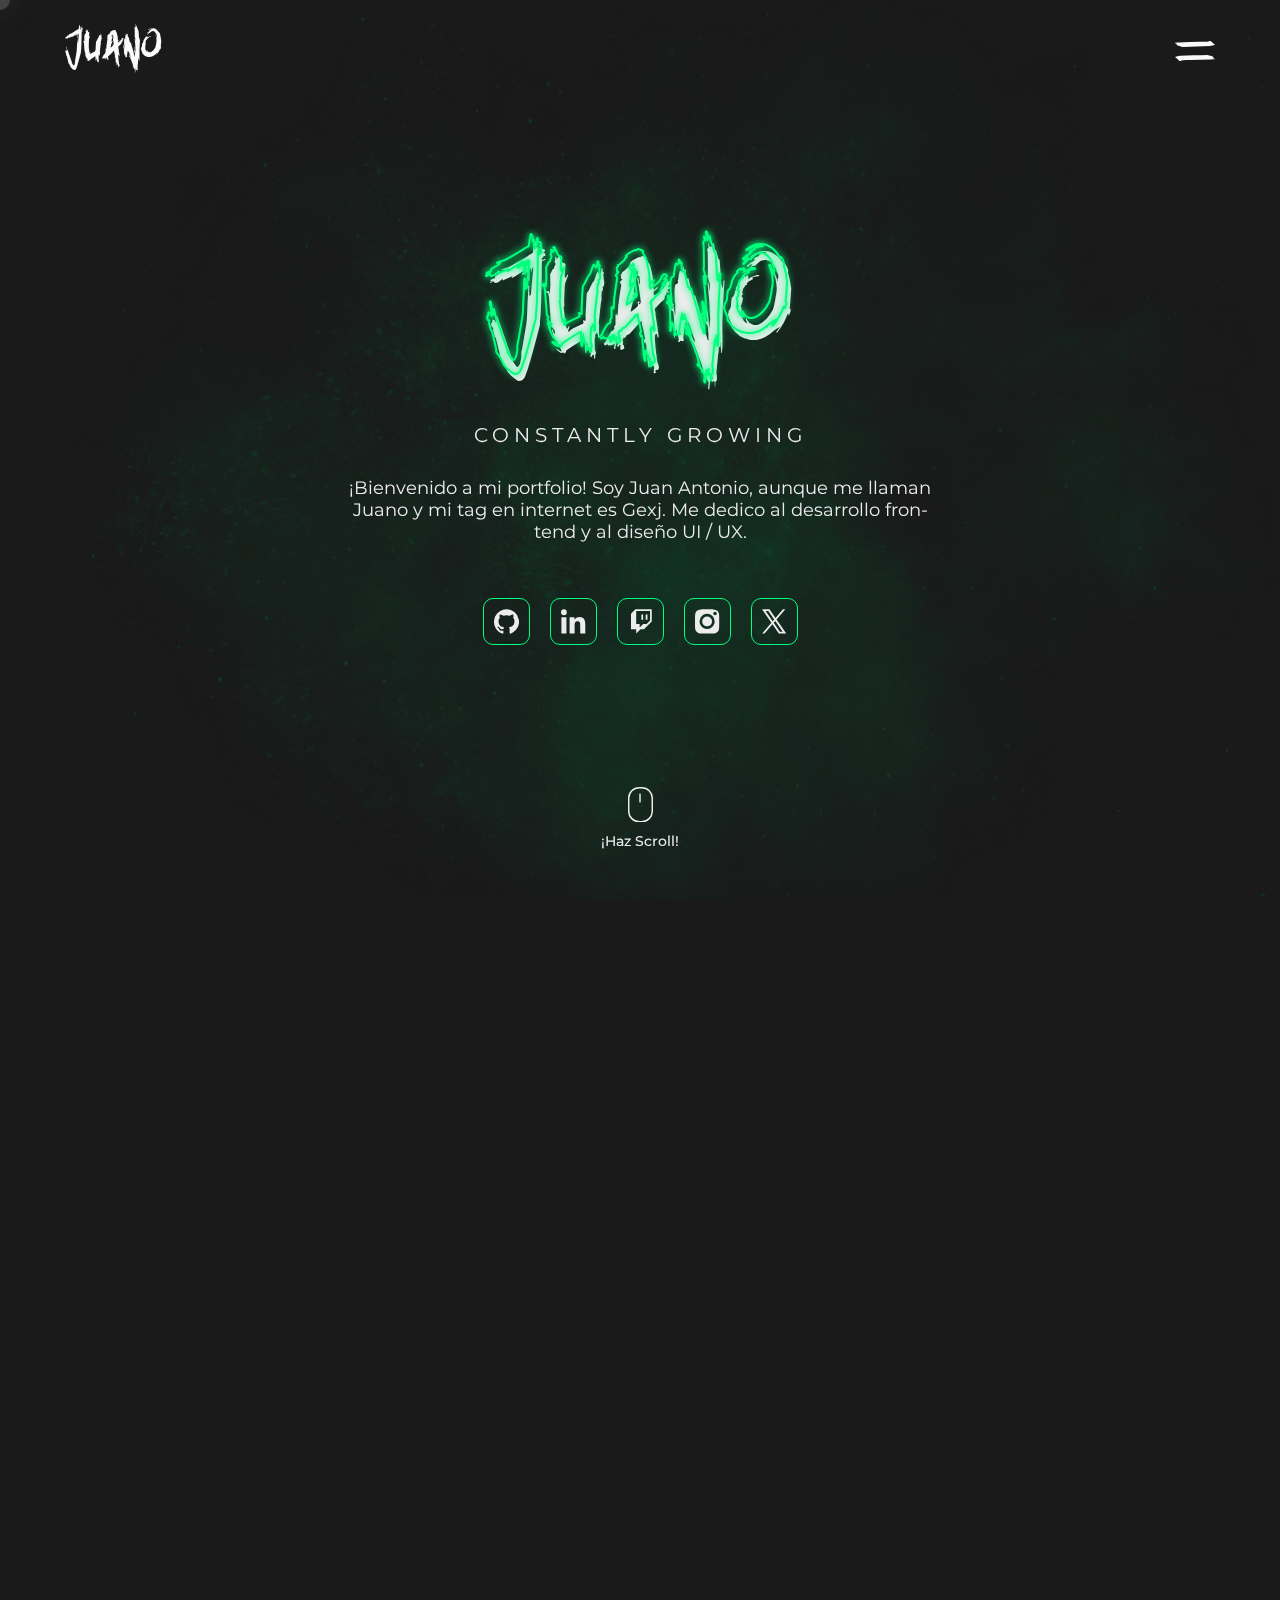
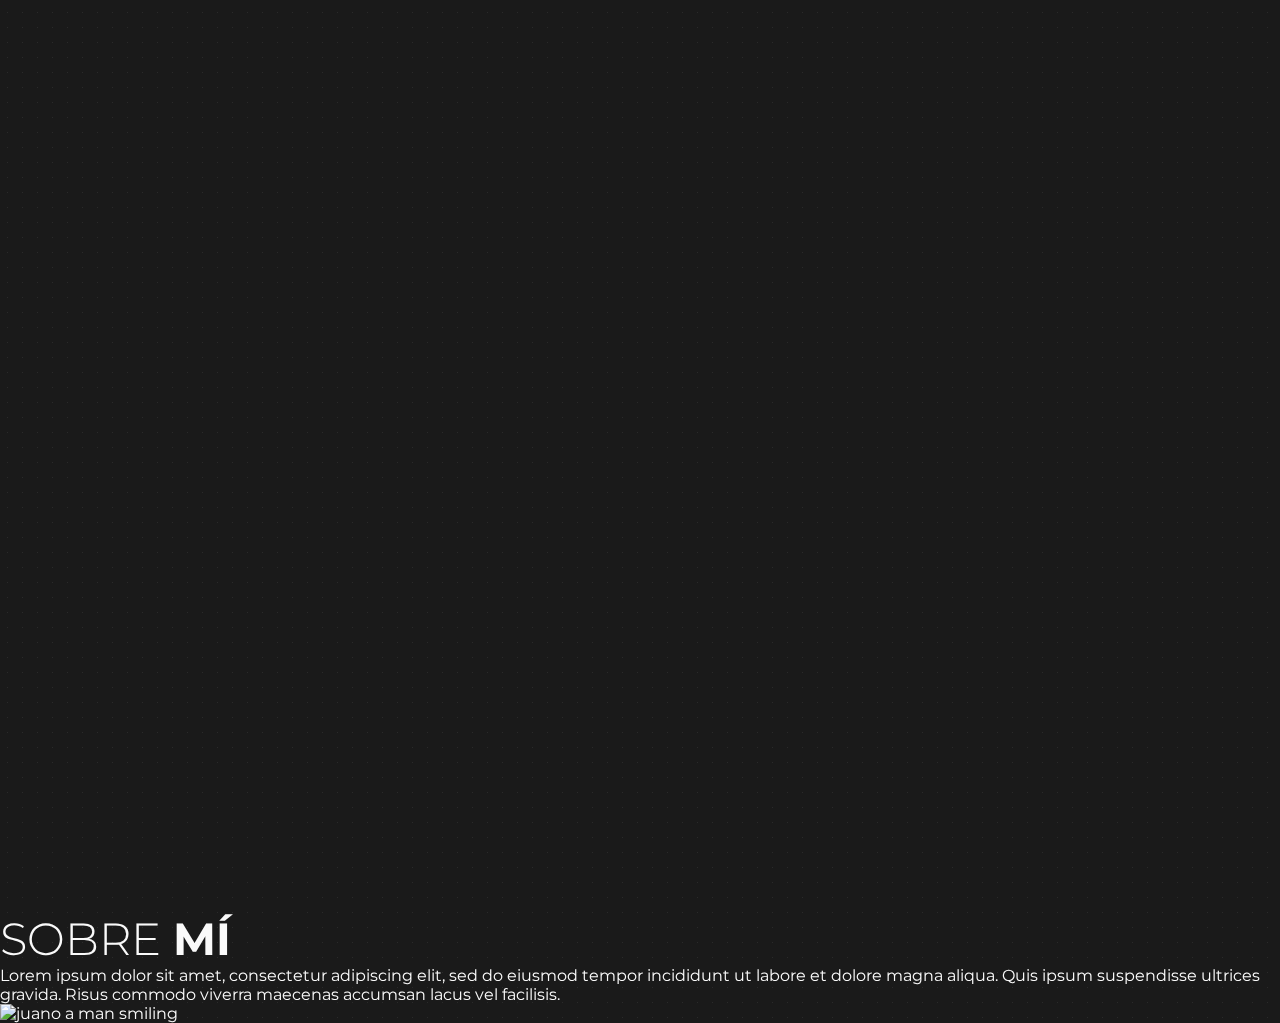
==== index.html @ 8c40d542 "about me section" ====
<!doctype html>
<html lang="es">

<head>

  <meta charset="UTF-8" />
  <meta name="viewport" content="width=device-width, initial-scale=1.0" />
  <title>Portfolio</title>
  <link rel="stylesheet" href="/style.css">
  <link rel="preconnect" href="https://fonts.googleapis.com">
  <link rel="preconnect" href="https://fonts.gstatic.com" crossorigin>
  <link href="https://fonts.googleapis.com/css2?family=Montserrat:ital,wght@0,100..900;1,100..900&display=swap"
    rel="stylesheet">
</head>

<body>

  <!-- Div para la animación del ratón -->
  <div class="mouse"></div>

  <!-- Empieza el header -->
  <header class="Header" data-anim="show-out">
    <!-- Logotipo del sitio -->
    <h1 class="Header-logo" data-hover>
      <a href="index.html" class="Header-link" aria-label="Inicio">juano</a>
    </h1>
    <!-- Botón de menú -->
    <div class="Header-button Button">
      <button class="Button-toggler" data-hover aria-expanded="false" aria-controls="menu" aria-label="Abrir menú de navegación">
        <span class="Button-line Button-line--one isActive">
          <svg id="icon" data-name="Layer 1" xmlns="http://www.w3.org/2000/svg" viewBox="0 0 124.81 18.49">
            <path class="cls-1" d="M110.85,0c4.2,3.58,8.4,7.16,13.96,11.89-5.79,1.51-10.56,3.56-15.45,3.88-14.27.93-28.58,1.2-42.87,1.66-13.84.44-27.67.96-41.51,1.06-2.98.02-5.93-1.97-8.98-2.39-3.65-.51-7.3-.73-9.97-3.59-1.06-1.13-1.69-2.67-1.67-4.85-1.45-.32-2.89-.63-4.34-.95l-.02-1.38c4.56-.23,9.11-.52,13.67-.67,21.65-.72,43.3-1.41,64.94-2.08,7.1-.22,14.21-.16,21.3-.57C102.59,1.85,105.21.7,107.85,0c1,0,2,0,3,0Z"/>
          </svg>
        </span>
        <span class="Button-line Button-line--two isActive">
          <svg id="Layer_1" data-name="Layer 1" xmlns="http://www.w3.org/2000/svg" viewBox="0 0 124.81 18.49">
            <path class="cls-1" d="M13.96,18.49C9.76,14.91,5.55,11.33,0,6.6c5.79-1.51,10.56-3.56,15.45-3.88,14.27-.93,28.58-1.2,42.87-1.66C72.16.62,85.99.1,99.83,0c2.98-.02,5.93,1.97,8.98,2.39,3.65.51,7.3.73,9.97,3.59,1.06,1.13,1.69,2.67,1.67,4.85,1.45.32,2.89.63,4.34.95,0,.46.01.92.02,1.38-4.56.23-9.11.52-13.67.67-21.65.72-43.3,1.41-64.94,2.08-7.1.22-14.21.16-21.3.57-2.68.16-5.3,1.31-7.94,2h-3Z"/>
          </svg>
        </span>
      </button>
    </div>
  </header>  
  <!-- Termina el header -->

  <!-- Menu -->

  <!-- Empieza el contenido -->
   <div class="ScrollContent" data-scroll-content>

      <div class="DotsBackground"></div>

      <main class="Content" >
        <!--  Sección de portada -->
        <section class="Content-section Hero" data-anim="fade-in">
          <!-- Contenedor con los elementos principales de la sección -->
          <div class="Hero-content" data-anim="show-in">
            <!-- Título -->
            <h2 class="Hero-logo">juano <span class="Hero-subtle">constantly growing</span></h2>
            <!-- Descripción -->
            <p class="Hero-description">¡Bienvenido a mi portfolio! Soy Juan Antonio, aunque me llaman Juano y mi tag en internet es Gexj. Me dedico al desarrollo frontend y al diseño UI / UX.</p>
            <!-- Redes sociales -->
            <nav class="Hero-nav">
              <ul class="Hero-social Social" aria-label="Redes sociales" data-anim="parent">
                <!-- Github -->
                <li class="Social-item" data-hover>
                  <a href="https://github.com" class="Social-link" title="perfil de github" aria-label="perfil de github">
                    <svg class="Social-icon" xmlns="http://www.w3.org/2000/svg" viewBox="0 0 53.26 51.99">
                      <title>GitHub</title>
                      <path id="github-logo" d="M53.26,28.07c-.1.82-.18,1.65-.29,2.47a25.08,25.08,0,0,1-3.66,10.07,26.8,26.8,0,0,1-8.39,8.53,26,26,0,0,1-5.76,2.73,1.32,1.32,0,0,1-1.9-1.38c0-2.33,0-4.65,0-7a7.33,7.33,0,0,0-.92-4.05,10.84,10.84,0,0,0-.78-1c1-.2,2.09-.34,3.1-.59a11.15,11.15,0,0,0,6.8-4.27,12.5,12.5,0,0,0,2-5.83,15,15,0,0,0-.1-4.86,9.49,9.49,0,0,0-2.13-4.33.86.86,0,0,1-.19-1,9.2,9.2,0,0,0-.39-6.35.52.52,0,0,0-.39-.25,4.63,4.63,0,0,0-2.66.52c-1.34.63-2.64,1.36-4,2a1.16,1.16,0,0,1-.77.13,25.16,25.16,0,0,0-12.49,0,1.16,1.16,0,0,1-.81-.16,19.32,19.32,0,0,0-5.42-2.44l-.1,0c-1.22-.25-1.45-.11-1.79,1.07a9,9,0,0,0,0,5.72.66.66,0,0,1-.12.54C10,20.85,9.43,23.81,9.7,27a15.5,15.5,0,0,0,1.48,5.54,9.57,9.57,0,0,0,5.67,4.75c1.54.54,3.17.82,4.79,1.23,0-.08,0,0,0,0a5.72,5.72,0,0,0-1.49,3.08.59.59,0,0,1-.24.41c-1.85.7-3.71,1.06-5.54-.05a5.84,5.84,0,0,1-1.93-2.08A5.67,5.67,0,0,0,9.12,37.2a5.17,5.17,0,0,0-1.67-.08c-.39,0-.51.31-.26.63a3.24,3.24,0,0,0,.8.81,7.17,7.17,0,0,1,2.82,3.49,6.5,6.5,0,0,0,1.42,2.33,6,6,0,0,0,3.95,1.48c1.24,0,2.49,0,3.79,0a1.22,1.22,0,0,1,0,.24c0,1.4,0,2.81.05,4.21s-.81,2-2.12,1.49a26.23,26.23,0,0,1-15-13.07A25.92,25.92,0,0,1,.17,23.62,25.75,25.75,0,0,1,6.63,9,25.45,25.45,0,0,1,20.93.63,26,26,0,0,1,43.4,6a25.91,25.91,0,0,1,9.38,15.61c.18.93.25,1.88.38,2.83,0,.18.07.36.1.55Z" />
                    </svg>
                  </a>
                </li>
                <!-- Linkedin -->
                <li class="Social-item" data-hover>
                  <a href="https://linkedin.com/" class="Social-link" title="perfil de linkedin" aria-label="perfil de linkedin">
                    <svg class="Social-icon" xmlns="http://www.w3.org/2000/svg" viewBox="0 0 53.26 51.99">
                      <title>LinkedIn</title>
                      <path id="linkedin-logo" class="cls-1" d="M.85,17.14H11.58V51.63H.85ZM6.22,0A6.22,6.22,0,1,1,0,6.22,6.22,6.22,0,0,1,6.22,0ZM18.3,51.63H29V34.57c0-4.5.85-8.86,6.43-8.86S41,30.86,41,34.86V51.63H51.74V32.72c0-9.29-2-16.43-12.86-16.43a11.25,11.25,0,0,0-10.14,5.57h-.15V17.14H18.3Z" />
                    </svg>
                  </a>
                </li>
                <!-- Twitch -->
                <li class="Social-item" data-hover>
                  <a href="https://twitch.tv/" class="Social-link" title="canal de twitch" aria-label="canal de twitch">
                    <svg class="Social-icon" xmlns="http://www.w3.org/2000/svg" viewBox="0 0 53.26 51.99" style="transform: translateX(3px);">
                      <title>Twitch</title>
                      <path id="twitch-logo" d="M22.13,11.06h3.69V22.12H22.13Zm12.9,0V22.12H31.35V11.06Z" />
                      <path d="M9.22,0,0,9.22V42.41H11.07v9.22l9.22-9.22h7.38L44.25,25.82V0ZM40.57,24l-7.38,7.37H25.82l-7.38,7.38V31.34H11.07V3.68h29.5Z" />
                    </svg>
                  </a>
                </li>
                <!-- Instagram -->
                <li class="Social-item" data-hover>
                  <a href="https://instagram.com" class="Social-link" title="perfil de instagram" aria-label="perfil de instagram">
                    <svg class="Social-icon" xmlns="http://www.w3.org/2000/svg" viewBox="0 0 53.26 51.99">
                      <title>Instagram</title>
                      <path class="cls-1" d="M51.47,13.08a16.93,16.93,0,0,0-1.08-5.84A10.07,10.07,0,0,0,48,3.62a9.85,9.85,0,0,0-3.63-2.35A17.18,17.18,0,0,0,38.56.18C35.23,0,34.25,0,25.83,0S16.42,0,13.1.18A17.18,17.18,0,0,0,7.25,1.27,9.77,9.77,0,0,0,3.62,3.62,9.81,9.81,0,0,0,1.27,7.24,17.36,17.36,0,0,0,.18,13.08C0,16.41,0,17.41,0,25.82s0,9.4.18,12.73a17.3,17.3,0,0,0,1.09,5.84A9.81,9.81,0,0,0,3.62,48a9.77,9.77,0,0,0,3.63,2.35,17.18,17.18,0,0,0,5.85,1.09c3.32.16,4.32.18,12.73.18s9.41,0,12.73-.18a17.18,17.18,0,0,0,5.85-1.09A9.85,9.85,0,0,0,48,48a10.07,10.07,0,0,0,2.35-3.62,16.87,16.87,0,0,0,1.08-5.84c.16-3.33.18-4.33.18-12.73S51.63,16.41,51.47,13.08ZM25.83,42A16.18,16.18,0,1,1,42,25.82,16.19,16.19,0,0,1,25.83,42ZM42.65,12.78A3.78,3.78,0,1,1,46.43,9,3.79,3.79,0,0,1,42.65,12.78Z" />
                      <circle class="cls-1" cx="25.83" cy="25.82" r="10.5" />
                    </svg>
                  </a>
                </li>
                <!-- Twitter -->
                <li class="Social-item" data-hover>
                  <a href="https://twitter.com/" class="Social-link" title="perfil de twitter" aria-label="perfil de twitter">
                    <svg class="Social-icon" xmlns="http://www.w3.org/2000/svg" viewBox="0 0 53.26 51.99">
                      <title>Twitter</title>
                      <path id="x-logo" class="cls-1" d="M.37,51.63h5L22.25,32,35.8,51.51l.09.12H51.64L31,21.87,49.74,0h-5l-16,18.64L15.84.12,15.75,0H0L20,28.78ZM25,28.81l3.21-3.74L44,47.78H38.18ZM7.64,3.85h5.82l12.5,18-3.21,3.74Z" />
                    </svg>
                  </a>
                </li>
              </ul>
            </nav>
            <!-- Icono de scroll -->
            <div class="Hero-scrollIcon">
              <svg class="Hero-mouse" xmlns="http://www.w3.org/2000/svg" viewBox="0 0 63.93 90.67">
                <title>Scroll Icon</title>
                <path id="body" d="M52.86,5H46.18A28.67,28.67,0,0,0,17.55,33.62V67A28.66,28.66,0,0,0,46.18,95.67h6.68A28.67,28.67,0,0,0,81.49,67V33.62A28.66,28.66,0,0,0,52.86,5ZM77.71,67A24.87,24.87,0,0,1,52.86,91.89H46.18A24.87,24.87,0,0,1,21.33,67V33.62A24.88,24.88,0,0,1,46.18,8.77h6.68A24.87,24.87,0,0,1,77.71,33.62Z" transform="translate(-17.55 -5)" />
                <path id="wheel" d="M48.27,21.44a1.68,1.68,0,0,0-1.89,1.74v20a1.89,1.89,0,0,0,3.77,0v-20A1.68,1.68,0,0,0,48.27,21.44Z" transform="translate(-17.55 -5)" />
              </svg>
              <p class="Hero-scrollPlh">¡Haz Scroll!</p>
            </div>
            <!-- Fin icono de scroll -->
          </div>
          <!-- Fondo de la sección -->
          <div class="Hero-background">
            <video autoplay playsinline muted loop>
              <source src="/public/assets/showreel.mp4" type="video/mp4" />
              <source src="/public/assets/showreel.webm" type="video/webm" />
            </video>
          </div>
          <!-- Fin fondo de la sección -->
        </section>
        <!-- Sección de experiencia laboral -->
        <div class="Content-section Experience">
          <div class="Experience-content" data-anim="parent">
            <!-- Título y descripción -->
            <section class="Experience-texts">
              <!-- Título experiencia -->
              <h2 class="Content-title Experience-title">Experiencia <span class="text-bolder">Laboral</span></h2>
              <!-- Descripción experiencia -->
              <p class="Experience-description">
                Desde diciembre de 2021, he trabajado en Bittacora, una empresa dedicada al diseño, desarrollo y marketing.
                En mi rol, he tenido la oportunidad de aplicar y expandir mis habilidades en desarrollo frontend y diseño
                UI/UX, edición de video, diseño gráfico y colaborando en proyectos innovadores y desafiantes.
              </p>
            </section>
            <!-- Experiencia laboral -->
            <section class="Experience-cv" data-anim="parent">
              <!-- Empresa -->
              <div class="Experience-empresa">
                <h3 class="Experience-cvTitle">Empresa</h3>
                <p class="Experience-cvText">Bittacora (bittacora.com)</p>
              </div>
              <!-- Rol -->
              <div class="Experience-rol">
                <h3 class="Experience-cvTitle">Rol</h3>
                <p class="Experience-cvText">Desarrollador Frontend y Diseñador UI/UX</p>
              </div>
              <!-- Periodo -->
              <div class="Experience-date">
                <h3 class="Experience-cvTitle">Periodo </h3>
                <p class="Experience-cvText">Diciembre 2021 - Presente</p>
              </div>
              <!-- Responsabilidades -->
              <div class="Experience-work">
                <h3 class="Experience-cvTitle">responsabilidades</h3>
                <p class="Experience-cvText">
                  Diseño y desarrollo de interfaces de usuario intuitivas y atractivas.
                </p>
                <p class="Experience-cvText">
                  Desarrollo de webs corporativas e “ecommerce ” con Wordpress y/o WooCommerce.
                </p>
                <p class="Experience-cvText">
                  Creación de funciones PHP básicas específicas
                </p>
                <p class="Experience-cvText">
                  Implementación de mejores prácticas en diseño y desarrollo web.
                </p>
                <p class="Experience-cvText">
                  Participación en la optimización y mantenimiento de proyectos existentes.
                </p>
                <p class="Experience-cvText">
                  Diseño de elementos gráficos
                </p>
                <p class="Experience-cvText">
                  Edición y creación de videos corporativos
                </p>
              </div>
            </section>
            <!-- Herramientas y tecnologías -->
            <section class="Experience-tools">

              <h3 class="Experience-tlTitle">herramientas <span class="text-bolder">y tecnologías</span></h3>
              <ul class="Experience-list" data-anim="parent">
                <!-- Comienzan herramientas de desarrollo -->
                <li class="Experience-item">
                  <svg class="Experience-icon Experience-icon--html" xmlns="http://www.w3.org/2000/svg"
                    viewBox="0 0 75.88 72.77">
                    <path
                      d="M-200.21,3.48l-9.42,53.13-23.11,9.47-23.11-9.47-9.43-53.13h65.07m2.5-5h-70.06a2.91,2.91,0,0,0-2.87,3.41l10.06,56.73a2.92,2.92,0,0,0,1.77,2.18l25,10.23a3,3,0,0,0,1.1.21,3,3,0,0,0,1.1-.21l25-10.23a2.9,2.9,0,0,0,1.76-2.18l10.06-56.73a2.9,2.9,0,0,0-2.86-3.41Z"
                      transform="translate(270.68 1.52)" />
                    <path
                      d="M-232.74,55.53a2.57,2.57,0,0,1-1.15-.28l-9-4.7a5.3,5.3,0,0,1-2.58-2.62l-3.06-6.77a2.5,2.5,0,0,1,1.24-3.31A2.5,2.5,0,0,1-244,39.1l3.06,6.77a.46.46,0,0,0,.17.17l.11.05,8,4.17,7.51-3.32a.3.3,0,0,0,.14-.2l3.68-14.43h-26.82a2.5,2.5,0,0,1-2.47-2.14l-2.21-15.11a2.47,2.47,0,0,1,.58-2,2.48,2.48,0,0,1,1.89-.86h35.22a2.49,2.49,0,0,1,2.5,2.5,2.5,2.5,0,0,1-2.5,2.5h-32.33L-246,27.31h27.88a2.48,2.48,0,0,1,2,1,2.48,2.48,0,0,1,.45,2.15L-220.15,48a5.37,5.37,0,0,1-2.75,3.44l-.13.06-8.7,3.83A2.39,2.39,0,0,1-232.74,55.53Z"
                      transform="translate(270.68 1.52)" />
                  </svg>
                </li>

                <li class="Experience-item">
                  <svg class="Experience-icon Experience-icon--js" xmlns="http://www.w3.org/2000/svg"
                    viewBox="0 0 75.88 72.77">
                    <path
                      d="M-149.79,54.74a2.09,2.09,0,0,1-.55-.08L-163.14,51a2,2,0,0,1-1.4-1.5L-165.95,43a2,2,0,0,1,1.54-2.37A2,2,0,0,1-162,42.12l1.16,5.35,9.09,2.61V16.2h-3a2,2,0,0,1-2-2,2,2,0,0,1,2-2h5a2,2,0,0,1,2,2V52.74a2,2,0,0,1-.8,1.6A2,2,0,0,1-149.79,54.74Z"
                      transform="translate(182.9 1.52)" />
                    <path
                      d="M-139.69,55.5a2,2,0,0,1-1.8-1.14,2,2,0,0,1,.94-2.66l9.44-4.53,1.54-13.59h-10.12a2,2,0,0,1-2-2V14.22a2,2,0,0,1,2-2h12.8a2,2,0,0,1,2,2,2,2,0,0,1-2,2h-10.8V29.58h10.36a2,2,0,0,1,1.49.67,2,2,0,0,1,.5,1.56l-1.92,16.91a2,2,0,0,1-1.12,1.58l-10.45,5A1.87,1.87,0,0,1-139.69,55.5Z"
                      transform="translate(182.9 1.52)" />
                    <path
                      d="M-112.42,3.48l-9.42,53.13L-145,66.08l-23.11-9.47-9.42-53.13h65.07m2.5-5H-180a2.9,2.9,0,0,0-2.86,3.41l10.06,56.73A2.9,2.9,0,0,0-171,60.8l25,10.23a3,3,0,0,0,1.1.21,3,3,0,0,0,1.11-.21l25-10.23a2.93,2.93,0,0,0,1.76-2.18l10.06-56.73a2.91,2.91,0,0,0-2.86-3.41Z"
                      transform="translate(182.9 1.52)" />
                  </svg>
                </li>

                <li class="Experience-item">
                  <svg class="Experience-icon Experience-icon--node" xmlns="http://www.w3.org/2000/svg"
                    viewBox="0 0 64.55 72.77">
                    <path
                      d="M-56.07,71.24a5.6,5.6,0,0,1-2.79-.74l-8.9-5.27c-1.33-.75-.69-1-.25-1.16a17.58,17.58,0,0,0,4-1.84.68.68,0,0,1,.66.05l6.84,4.06a.93.93,0,0,0,.83,0L-29,51a.84.84,0,0,0,.41-.72V19.46a.86.86,0,0,0-.42-.74L-55.65,3.35a.8.8,0,0,0-.82,0L-83.12,18.72a.86.86,0,0,0-.42.73V50.22a.82.82,0,0,0,.41.71l7.3,4.22c4,2,6.39-.35,6.39-2.7V22.08a.77.77,0,0,1,.78-.77h3.37a.77.77,0,0,1,.77.77V52.46c0,5.29-2.88,8.32-7.89,8.32-1.55,0-2.76,0-6.15-1.66l-7-4a5.63,5.63,0,0,1-2.79-4.86V19.45a5.6,5.6,0,0,1,2.79-4.86L-58.87-.81a5.88,5.88,0,0,1,5.61,0L-26.6,14.6a5.62,5.62,0,0,1,2.79,4.86V50.23a5.63,5.63,0,0,1-2.79,4.85l-26.66,15.4a5.53,5.53,0,0,1-2.81.75"
                      transform="translate(88.35 1.52)" />
                    <path
                      d="M-47.83,50c-11.67,0-14.11-5.35-14.11-9.84a.76.76,0,0,1,.77-.77h3.44a.76.76,0,0,1,.76.65c.52,3.51,2.07,5.28,9.13,5.28,5.62,0,8-1.27,8-4.25,0-1.72-.68-3-9.41-3.84-7.31-.72-11.82-2.33-11.82-8.17,0-5.38,4.54-8.59,12.14-8.59,8.54,0,12.77,3,13.3,9.33a.81.81,0,0,1-.2.6.82.82,0,0,1-.57.24h-3.46a.76.76,0,0,1-.75-.6c-.84-3.69-2.85-4.87-8.33-4.87-6.13,0-6.85,2.14-6.85,3.74,0,1.94.84,2.51,9.12,3.6s12.09,2.63,12.09,8.39-4.85,9.13-13.3,9.13"
                      transform="translate(88.35 1.52)" />
                  </svg>
                </li>

                <li class="Experience-item">
                  <svg class="Experience-icon Experience-icon--react" xmlns="http://www.w3.org/2000/svg"
                    viewBox="0 0 80.6 72.55">
                    <circle cx="-576.3" cy="34.75" r="7.68" transform="translate(593.2 -129.96) rotate(-13.28)" />
                    <path
                      d="M-536,34.75c0-6.06-5.61-11.38-14.55-14.87,1.44-9.48-.36-17-5.6-20S-568.81-1-576.3,5c-.63-.5-1.25-1-1.88-1.43-7.09-5.12-13.59-6.45-18.27-3.74-5.25,3-7,10.55-5.61,20-8.93,3.5-14.54,8.81-14.54,14.87s5.61,11.38,14.54,14.87c-1.44,9.49.36,17,5.61,20A10.59,10.59,0,0,0-591.11,71c3.82,0,8.24-1.73,12.93-5.11.63-.45,1.25-.93,1.87-1.43,5.23,4.18,10.42,6.52,14.86,6.52a10.5,10.5,0,0,0,5.3-1.35c5.24-3,7-10.55,5.6-20C-541.61,46.13-536,40.81-536,34.75ZM-561.48,2.34a6.73,6.73,0,0,1,3.41.83c3.43,2,4.9,7.68,3.85,15.44a68,68,0,0,0-11.39-2.39,70.14,70.14,0,0,0-7.75-8.66C-568.92,4.13-564.75,2.34-561.48,2.34ZM-563,42.43a84.15,84.15,0,0,1-4.69,7.24,84,84,0,0,1-8.6.43,84.09,84.09,0,0,1-8.61-.43,83.82,83.82,0,0,1-4.69-7.24,83.52,83.52,0,0,1-3.93-7.68,83.39,83.39,0,0,1,3.93-7.67,82.33,82.33,0,0,1,4.7-7.24,84,84,0,0,1,8.6-.44,83.6,83.6,0,0,1,8.59.44,80.45,80.45,0,0,1,4.7,7.24,83.39,83.39,0,0,1,3.93,7.67A83.52,83.52,0,0,1-563,42.43Zm5.89-2.86a60.72,60.72,0,0,1,2.22,7.54A59.47,59.47,0,0,1-562.54,49c1-1.48,1.94-3,2.86-4.6S-557.91,41.16-557.12,39.57Zm-19.2,19.88a60.69,60.69,0,0,1-5.4-5.68c1.77.11,3.58.17,5.42.17s3.63-.06,5.39-.17A61.48,61.48,0,0,1-576.32,59.45ZM-590.07,49a59.47,59.47,0,0,1-7.64-1.84,60.85,60.85,0,0,1,2.23-7.54c.79,1.59,1.63,3.18,2.56,4.78S-591,47.48-590.07,49Zm-5.41-19a60.35,60.35,0,0,1-2.23-7.54,61.19,61.19,0,0,1,7.64-1.84c-1,1.48-1.93,3-2.85,4.61S-594.69,28.35-595.48,29.93Zm19.16-19.87a60.08,60.08,0,0,1,5.41,5.67c-1.76-.11-3.56-.17-5.39-.17s-3.64.06-5.41.17A59.21,59.21,0,0,1-576.32,10.06Zm16.64,15.1c-.92-1.59-1.87-3.12-2.86-4.61a61.19,61.19,0,0,1,7.64,1.84,60.23,60.23,0,0,1-2.22,7.54C-557.91,28.35-558.76,26.75-559.68,25.16Zm-34.85-22a6.8,6.8,0,0,1,3.42-.84c3,0,6.7,1.49,10.69,4.37q.58.42,1.17.87A68.36,68.36,0,0,0-587,16.22a69,69,0,0,0-11.39,2.39C-599.44,10.85-598,5.16-594.53,3.17Zm-18.24,31.58c0-4,4.2-8.08,11.45-11a68.61,68.61,0,0,0,3.62,11.05,68.7,68.7,0,0,0-3.62,11.06C-608.57,42.84-612.77,38.72-612.77,34.75Zm32.35,28.06c-5.71,4.11-10.86,5.4-14.11,3.52-3.44-2-4.91-7.68-3.86-15.44A68,68,0,0,0-587,53.28a68.44,68.44,0,0,0,7.74,8.66C-579.64,62.24-580,62.53-580.42,62.81Zm22.35,3.52c-3.43,2-9.1.4-15.3-4.38a68.8,68.8,0,0,0,7.76-8.67,68,68,0,0,0,11.39-2.39C-553.17,58.65-554.64,64.35-558.07,66.33Zm6.78-20.52a67.73,67.73,0,0,0-3.62-11.06,67.63,67.63,0,0,0,3.62-11c7.25,3,11.45,7.08,11.45,11.05S-544,42.84-551.29,45.81Z"
                      transform="translate(616.6 1.52)" />
                  </svg>
                </li>

                <li class="Experience-item">
                  <svg class="Experience-icon Experience-icon--sass" xmlns="http://www.w3.org/2000/svg"
                    viewBox="0 0 97.03 72.77">
                    <path
                      d="M-424.2,32A20.12,20.12,0,0,0-433,34a18.7,18.7,0,0,1-2-4.55,12.26,12.26,0,0,1-.17-3.83A34.25,34.25,0,0,1-434,21.52c0-.18-.21-1-2.16-1s-3.64.38-3.83.89a22.15,22.15,0,0,0-.82,2.89c-.33,1.77-3.9,8.1-5.93,11.41a12.06,12.06,0,0,1-1.35-3.33,12.23,12.23,0,0,1-.18-3.83,34.25,34.25,0,0,1,1.15-4.13c0-.17-.21-1-2.16-1s-3.63.37-3.83.88-.4,1.72-.81,2.89S-459,38.87-460.28,41.6c-.64,1.4-1.19,2.52-1.58,3.28h0a.61.61,0,0,1-.07.14c-.34.66-.53,1-.53,1v0c-.27.48-.55.92-.69.92a5.91,5.91,0,0,1,0-3c.71-3.67,2.39-9.38,2.38-9.57s.32-1.1-1.1-1.61a1.75,1.75,0,0,0-2,.33c-.13,0-.22.3-.22.3S-462.52,27-467,27c-2.8,0-6.66,3.06-8.58,5.83l-6.52,3.56c-1,.59-2.13,1.17-3.14,1.72l-.21-.23c-5.42-5.8-15.45-9.89-15-17.67.16-2.84,1.14-10.28,19.27-19.32,14.92-7.35,26.79-5.31,28.85-.79,2.94,6.45-6.36,18.43-21.78,20.16-5.89.66-9-1.61-9.75-2.46s-.94-.94-1.24-.76c-.5.26-.18,1.06,0,1.52.46,1.21,2.36,3.33,5.57,4.38,2.83.92,9.73,1.44,18.07-1.79,9.34-3.62,16.64-13.66,14.5-22.08s-16.32-11.36-29.74-6.6c-8,2.84-16.62,7.31-22.84,13.12C-507,12.5-508.13,18.51-507.65,21c1.71,8.93,14,14.74,19,19l-.68.37c-2.46,1.22-11.85,6.13-14.19,11.32-2.66,5.89.42,10.11,2.46,10.67,6.33,1.76,12.83-1.4,16.33-6.61s3.06-12,1.45-15.08l-.07-.11,1.93-1.13c1.26-.74,2.5-1.44,3.56-2A23.69,23.69,0,0,0-479.16,44c-.26,3.33,1.1,7.66,2.89,9.36a3.22,3.22,0,0,0,2.34.76c2.09,0,3-1.74,4.08-3.79,1.27-2.52,2.43-5.45,2.43-5.45s-1.44,7.91,2.46,7.91c1.42,0,2.85-1.84,3.49-2.78h0a1.57,1.57,0,0,0,.11-.17l.23-.37v0c.56-1,1.84-3.24,3.74-7,2.44-4.82,4.8-10.85,4.8-10.85a31,31,0,0,0,.94,3.92,35.94,35.94,0,0,0,2,4.53c-.57.8-.92,1.24-.92,1.24l0,0c-.47.61-1,1.26-1.51,1.9a55.76,55.76,0,0,0-4.56,5.71,1.55,1.55,0,0,0,.43,2.09,3.88,3.88,0,0,0,2.37.39,11,11,0,0,0,3.57-.82,12,12,0,0,0,3.06-1.61,6.84,6.84,0,0,0,2.94-6,12.27,12.27,0,0,0-1.11-4.28c.18-.24.33-.49.51-.74a81.41,81.41,0,0,0,5.32-9.18,31.47,31.47,0,0,0,.94,3.92,26,26,0,0,0,1.72,3.9A16.78,16.78,0,0,0-442,43.2c-1.11,3.22-.25,4.68,1.4,5a4.9,4.9,0,0,0,2.59-.53A12,12,0,0,0-434.76,46c1.89-1.4,3.72-3.35,3.61-6a11.39,11.39,0,0,0-.81-3.55,18.58,18.58,0,0,1,9.41-1.08c8.44,1,10.1,6.26,9.78,8.47a5.65,5.65,0,0,1-2.67,3.8c-.59.37-.78.49-.73.76s.35.37.85.3a6.6,6.6,0,0,0,4.59-5.87C-410.46,37.63-415.43,31.94-424.2,32Zm-65.08,21.94c-2.8,3-6.7,4.2-8.38,3.22s-1.1-5.55,2.34-8.77a44.66,44.66,0,0,1,6.58-4.91c.4-.25,1-.6,1.73-1l.2-.1h0l.42-.27a12.09,12.09,0,0,1-2.89,11.88Zm20.38-13.86c-1,2.37-3,8.45-4.25,8.11-1.06-.28-1.72-4.89-.21-9.44A21.3,21.3,0,0,1-470,32.67c1.53-1.7,3.21-2.27,3.62-1.58.51.91-1.86,7.5-2.47,9Zm16.82,8c-.4.22-.79.36-1,.25s.18-.35.18-.35,2.1-2.27,2.94-3.3c.48-.6,1-1.31,1.65-2.11v.23c0,2.71-2.62,4.54-3.8,5.28Zm13-3c-.3-.21-.25-.92.76-3.13a11.76,11.76,0,0,1,2.89-3.72,5,5,0,0,1,.28,1.63,5.35,5.35,0,0,1-3.93,5.22Z"
                      transform="translate(507.75 9.83)" />
                  </svg>
                </li>

                <li class="Experience-item">
                  <svg class="Experience-icon Experience-icon--wordpress" xmlns="http://www.w3.org/2000/svg"
                    viewBox="0 0 71.03 71.03">
                    <path d="M-386.63,35.51a30.48,30.48,0,0,0,17.17,27.42L-384,23.11A30.39,30.39,0,0,0-386.63,35.51Z"
                      transform="translate(391.68)" />
                    <path
                      d="M-335.6,34a16.06,16.06,0,0,0-2.51-8.41c-1.54-2.51-3-4.63-3-7.14A5.27,5.27,0,0,1-336,13c.14,0,.27,0,.4,0a30.33,30.33,0,0,0-20.57-8,30.43,30.43,0,0,0-25.46,13.73c.72,0,1.39,0,2,0,3.19,0,8.12-.39,8.12-.39a1.26,1.26,0,0,1,.2,2.51s-1.65.19-3.49.29l11.09,33,6.67-20-4.75-13c-1.64-.1-3.19-.29-3.19-.29a1.26,1.26,0,0,1,.19-2.51s5,.39,8,.39c3.18,0,8.12-.39,8.12-.39a1.26,1.26,0,0,1,.19,2.51s-1.65.19-3.49.29L-341,54l3-10.16C-336.6,39.61-335.6,36.58-335.6,34Z"
                      transform="translate(391.68)" />
                    <path
                      d="M-355.63,38.18l-9.14,26.56A30.53,30.53,0,0,0-356.16,66,30.24,30.24,0,0,0-346,64.25a2.74,2.74,0,0,1-.21-.42Z"
                      transform="translate(391.68)" />
                    <path
                      d="M-329.43,20.9a23.54,23.54,0,0,1,.2,3.13,28.67,28.67,0,0,1-2.31,10.91l-9.31,26.91A30.45,30.45,0,0,0-325.7,35.51,30.29,30.29,0,0,0-329.43,20.9Z"
                      transform="translate(391.68)" />
                    <path
                      d="M-356.16,0a35.55,35.55,0,0,0-35.52,35.51A35.55,35.55,0,0,0-356.16,71a35.55,35.55,0,0,0,35.51-35.52A35.55,35.55,0,0,0-356.16,0Zm0,69.4A33.92,33.92,0,0,1-390,35.51,33.92,33.92,0,0,1-356.16,1.63a33.92,33.92,0,0,1,33.88,33.88A33.92,33.92,0,0,1-356.16,69.4Z"
                      transform="translate(391.68)" />
                  </svg>
                </li>
                <!-- Comienzan herramientas de diseño -->
                <li class="Experience-item">
                  <svg class="Experience-icon Experience-icon--psd" xmlns="http://www.w3.org/2000/svg" viewBox="0 0 1112.46 1087.65">
                      <path d="M899.85,1087.65H212.61c-117.23,0-212.61-95.38-212.61-212.61V212.61C0,95.38,95.38,0,212.61,0h687.25c117.23,0,212.61,95.38,212.61,212.61v662.44c0,117.23-95.38,212.61-212.61,212.61ZM212.61,40c-95.18,0-172.61,77.43-172.61,172.61v662.44c0,95.18,77.43,172.61,172.61,172.61h687.25c95.18,0,172.61-77.43,172.61-172.61V212.61c0-95.18-77.43-172.61-172.61-172.61H212.61Z"/>
                      <path d="M440.64,288.4h-174.8v465.75h98.11v-145.48h76.68c44.22,0,84.25-17.93,113.23-46.9,28.97-28.98,46.9-69.02,46.9-113.23,0-88.44-71.7-160.14-160.14-160.14ZM481.67,501.97c-13.68,13.67-32.57,22.13-53.43,22.13h-64.28v-151.11h64.28c41.73,0,75.56,33.83,75.56,75.56,0,20.86-8.46,39.75-22.13,53.43Z"/>
                      <path d="M906.95,649.72c0,30.92-14.42,60.41-37.17,81.03-25.64,23.24-61.25,33.14-95.1,35.72-4.06.31-8.12.5-12.19.59-37.62.77-77.17-7.23-111.35-23.03-.36-.17-.73-.34-1.09-.5l.17-82.27c0,1.5,27.19,8.08,30.57,9.18,31.03,10.18,68.07,17.8,100.77,13.61,6.9-.88,14-2.6,19.35-7.05,20.17-16.75-.27-37.58-16.71-45.57-17.82-8.67-37.02-14.14-55.22-21.97-17.25-7.42-33.72-17.05-47.46-29.85-45.47-42.37-43.7-113.51,2.64-154.67,26.24-23.3,61.67-30.7,95.88-32.2,35.41-1.56,71.14,4.75,103.91,18.23,1.26.52,2.59,1.11,3.29,2.28.59.99.61,2.21.61,3.37.03,28,.07,56,.1,84-5.34-4.56-12.64-6.45-18.97-9.22-6.86-3-13.87-5.65-21-7.93-25.25-8.1-58.04-15.56-83.96-6.68-9.52,3.26-16.62,10.05-16.62,20.6,0,16.32,15.99,24.17,29.06,30.12,16.19,7.38,33.46,11.87,49.61,19.36,41.92,19.">
                  </svg>
                </li>

                <li class="Experience-item">
                  <svg class="Experience-icon Experience-icon--ai" xmlns="http://www.w3.org/2000/svg" viewBox="0 0 1112.46 1087.65">
                    <path class="cls-1" d="M899.85,1087.65H212.61c-117.23,0-212.61-95.38-212.61-212.61V212.61C0,95.38,95.38,0,212.61,0h687.25c117.23,0,212.61,95.38,212.61,212.61v662.44c0,117.23-95.38,212.61-212.61,212.61ZM212.61,40c-95.18,0-172.61,77.43-172.61,172.61v662.44c0,95.18,77.43,172.61,172.61,172.61h687.25c95.18,0,172.61-77.43,172.61-172.61V212.61c0-95.18-77.43-172.61-172.61-172.61H212.61Z"/>
                    <rect class="cls-1" x="752.34" y="439.51" width="98.11" height="358.62"/>
                    <circle class="cls-1" cx="801.4" cy="345.91" r="56.39" transform="translate(-9.87 667.99) rotate(-45)"/>
                    <path class="cls-1" d="M539.85,325.61h-126.39c0,21.25-3.69,42.34-10.89,62.32l-147.89,410.19h103.54l37.2-113.02,165.92-1.2,37.91,114.22h109.48l-168.89-472.52ZM422.63,592.61l53.95-183.44,56.59,183.44h-110.54Z"/>
                  </svg>
                </li>

                <li class="Experience-item">
                  <svg class="Experience-icon Experience-icon--ae" xmlns="http://www.w3.org/2000/svg" viewBox="0 0 1112.46 1084.27">
                      <path class="cls-1" d="M900.17,1084.27H212.3c-117.06,0-212.3-95.24-212.3-212.3V212.3C0,95.24,95.24,0,212.3,0h687.87c117.06,0,212.3,95.24,212.3,212.3v659.68c0,117.06-95.24,212.3-212.3,212.3ZM212.3,40c-95,0-172.3,77.29-172.3,172.3v659.68c0,95,77.29,172.3,172.3,172.3h687.87c95,0,172.3-77.29,172.3-172.3V212.3c0-95-77.29-172.3-172.3-172.3H212.3Z"/>
                      <path class="cls-1" d="M372.49,298.83c17.45,0,34.89,0,52.34,0,8.13,0,8.16,0,10.81,7.41,52.82,147.84,105.64,295.68,158.45,443.53.39,1.1.82,2.2,1.05,3.34.92,4.58-.33,6.21-5.09,6.25-10.57.09-21.14.03-31.71.03-18.79,0-37.58,0-56.37,0-8.02,0-8.69-.48-11.22-7.84-11.1-32.39-22.27-64.75-33.21-97.2-1.33-3.94-3.04-5.41-7.37-5.4-51.17.16-102.33.16-153.5,0-4.12-.01-5.76,1.29-6.97,5.12-10.16,31.99-20.56,63.9-30.87,95.85-2.66,8.25-3.88,9.16-12.5,9.16-25,0-49.99,0-74.99,0-10.34,0-11.42-1.48-8.06-11.08,33.14-94.75,66.32-189.49,99.43-284.25,14.77-42.25,29.75-84.44,43.85-126.92,3.2-9.64,3.37-20.33,4.46-30.58.75-7.09.64-7.41,7.62-7.41,17.95-.01,35.9,0,53.85,0ZM317.95,561.65h110.89c-18.98-61.05-37.88-121.84-56.25-180.96-17.89,59.25-36.23,120-54.63,180.96Z"/>
                      <path class="cls-1" d="M914.91,596.54c4.21.01,19.12.06,19.12.06,0,0-.1-36.7-.7-48.81-1.03-20.55-4.24-40.99-10.93-60.19-10.42-29.89-30-55.57-57.63-71.59-14.8-8.6-31.21-14.28-48.07-17.3-59.97-10.76-125.98,3.57-163.68,54.19-30.15,40.48-38.95,93.66-38.83,142.97,0,0,.35,151.12,160.82,163.07,0,0,70.32,5.29,127.77-19.71v-76.38s-178.58,54.29-190.24-66.98c27.42.09,54.85.19,82.27.28,40.03.13,80.07.26,120.09.39ZM778.12,465.88c36.21,0,65.57,29.27,65.57,65.36h-131.14c0-36.09,29.36-65.36,65.57-65.36Z"/>
                  </svg>
                </li>

                <li class="Experience-item">
                  <svg class="Experience-icon Experience-icon--pr" xmlns="http://www.w3.org/2000/svg" viewBox="0 0 1112.46 1087.65">
                      <path class="cls-1" d="M899.85,1087.65H212.61c-117.23,0-212.61-95.38-212.61-212.61V212.61C0,95.38,95.38,0,212.61,0h687.25c117.23,0,212.61,95.38,212.61,212.61v662.44c0,117.23-95.38,212.61-212.61,212.61ZM212.61,40c-95.18,0-172.61,77.43-172.61,172.61v662.44c0,95.18,77.43,172.61,172.61,172.61h687.25c95.18,0,172.61-77.43,172.61-172.61V212.61c0-95.18-77.43-172.61-172.61-172.61H212.61Z"/>
                      <path class="cls-1" d="M422.88,310.95h-174.8v465.75h98.11v-145.48h76.68c44.22,0,84.25-17.93,113.23-46.9,28.97-28.98,46.9-69.02,46.9-113.23,0-88.44-71.7-160.14-160.14-160.14ZM463.9,524.52c-13.68,13.67-32.57,22.13-53.43,22.13h-64.28v-151.11h64.28c41.73,0,75.56,33.83,75.56,75.56,0,20.86-8.46,39.75-22.13,53.43Z"/>
                      <path class="cls-1" d="M739.77,465.58v-45.24h-93.6v356.36h93.6v-202.75c0-16.97,8.18-33,22.14-42.64,37.65-26,102.47-22.44,102.47-22.44v-98.11c-81.2,0-124.61,54.83-124.61,54.83Z"/>
                  </svg>
                </li>

                <li class="Experience-item">
                  <svg class="Experience-icon Experience-icon--fig" xmlns="http://www.w3.org/2000/svg" viewBox="0 0 144.02 212.01">
                    <path class="cls-1" d="M122.95,72c18.78-9.35,26.43-32.16,17.08-50.94C133.6,8.15,120.42,0,106.01,0H38.01C17.03,0,.01,17,0,37.98c0,14.42,8.15,27.59,21.06,34.02C2.29,81.34-5.36,104.14,3.99,122.92c3.68,7.4,9.68,13.4,17.08,17.08-18.78,9.36-26.42,32.17-17.06,50.95s32.17,26.42,50.95,17.06c12.9-6.43,21.05-19.6,21.05-34.01v-44.72c12.86,16.58,36.72,19.59,53.29,6.74,16.58-12.86,19.59-36.72,6.74-53.29-3.5-4.51-7.98-8.18-13.09-10.73ZM136.01,38c-.02,16.55-13.43,29.97-29.98,30h-.02s-.04,0-.04,0h-29.96V8h30c16.56.02,29.98,13.44,30,30ZM82.73,76c-2.51,1.95-4.77,4.21-6.72,6.72v-6.72h6.72ZM8.01,38c.02-16.56,13.44-29.98,30-30h30v60h-30.02c-16.55-.03-29.96-13.45-29.98-30ZM38.01,204c-16.57.02-30.01-13.4-30.03-29.97-.02-16.57,13.4-30.01,29.97-30.03.02,0,.04,0,.06,0h30s0,30,0,30c-.02,16.56-13.44,29.98-30,30ZM68.01,136h-30c-16.57,0-30-13.43-30-30,0-16.56,13.42-29.98,29.98-30h.02s30,0,30,0v60ZM106.01,136c-16.57,0-30-13.44-29.99-30.01,0-16.55,13.41-29.96,29.95-29.99h.06c16.57.02,29.98,13.47,29.96,30.04-.02,16.55-13.43,29.95-29.98,29.96Z"/>
                  </svg>
                </li>

                <li class="Experience-item">

                </li>
                <!-- Fin lista de tecnologias/herramientas -->
              </ul>
            </section>
          </div>
        </div>
        <!-- Sección proyectos -->
        <div class="Content-section Projects">
          <div class="Projects-content" data-anim="parent">
            <h2 class="Content-title Projects-title">Proyectos <span class="text-bolder">Destacados</span></h2>
            <!-- Botones de control del slider  -->
            <div class="Projects-control" data-anim="parent">
              <!-- Botón anterior -->
              <button class="Projects-button Projects-button--prev" data-hover></button>
              <!-- Botón siguiente -->
              <button class="Projects-button Projects-button--next" data-hover></button>
            </div>
            <!-- Slider -->
            <div class="Projects-slider Slider">
              <div class="Slider-wrapper">
                <!-- Primer proyecto -->
                <article class="Slider-item reference">
                  <a href="" class="Slider-link"><img src="https://placehold.co/600x400/EEE/31343C" alt="" class="Slider-img"></a>
                  <div class="Slider-info">
                    <h3 class="Slider-title">Top Candy</h3>
                    <p class="Slider-description">Lorem ipsum dolor sit amet, consectetur adipiscing elit, sed do eiusmod tempor
                      incididunt ut labore et dolore magna aliqua. Quis ipsum suspendisse ultrices gravida. Risus commodo
                      viverra maecenas accumsan lacus vel facilisis. </p>
                  </div>
                </article>
                <!-- Segundo proyecto -->
                <article class="Slider-item Slider-item--reverse">
                  <a href="" class="Slider-link"><img src="https://placehold.co/600x400/EEE/31343C" alt="" class="Slider-img"></a>
                  <div class="Slider-info">
                    <h3 class="Slider-title">Top Candy</h3>
                    <p class="Slider-description">Lorem ipsum dolor sit amet, consectetur adipiscing elit, sed do eiusmod tempor
                      incididunt ut labore et dolore magna aliqua. Quis ipsum suspendisse ultrices gravida. Risus commodo
                      viverra maecenas accumsan lacus vel facilisis. </p>
                  </div>
                </article>
                <!-- Tercer proyecto -->
                <article class="Slider-item">
                  <a href="" class="Slider-link"><img src="https://placehold.co/600x400/EEE/31343C" alt="" class="Slider-img"></a>
                  <div class="Slider-info">
                    <h3 class="Slider-title">Top Candy</h3>
                    <p class="Slider-description">Lorem ipsum dolor sit amet, consectetur adipiscing elit, sed do eiusmod tempor
                      incididunt ut labore et dolore magna aliqua. Quis ipsum suspendisse ultrices gravida. Risus commodo
                      viverra maecenas accumsan lacus vel facilisis. </p>
                  </div>
                </article>
                <!-- Cuarto proyecto -->
                <article class="Slider-item Slider-item--reverse">
                  <a href="" class="Slider-link"><img src="https://placehold.co/600x400/EEE/31343C" alt="" class="Slider-img"></a>
                  <div class="Slider-info">
                    <h3 class="Slider-title">Top Candy</h3>
                    <p class="Slider-description">Lorem ipsum dolor sit amet, consectetur adipiscing elit, sed do eiusmod tempor
                      incididunt ut labore et dolore magna aliqua. Quis ipsum suspendisse ultrices gravida. Risus commodo
                      viverra maecenas accumsan lacus vel facilisis. </p>
                  </div>
                </article>
                <!-- Quinto proyecto -->
                <article class="Slider-item">
                  <a href="" class="Slider-link"><img src="https://placehold.co/600x400/EEE/31343C" alt="" class="Slider-img"></a>
                  <div class="Slider-info">
                    <h3 class="Slider-title">Top Candy</h3>
                    <p class="Slider-description">Lorem ipsum dolor sit amet, consectetur adipiscing elit, sed do eiusmod tempor
                      incididunt ut labore et dolore magna aliqua. Quis ipsum suspendisse ultrices gravida. Risus commodo
                      viverra maecenas accumsan lacus vel facilisis. </p>
                  </div>
                </article>
                <!-- Sexto proyecto -->
                <article class="Slider-item Slider-item--reverse">
                  <a href="" class="Slider-link"><img src="https://placehold.co/600x400/EEE/31343C" alt="" class="Slider-img"></a>
                  <div class="Slider-info">
                    <h3 class="Slider-title">Top Candy</h3>
                    <p class="Slider-description">Lorem ipsum dolor sit amet, consectetur adipiscing elit, sed do eiusmod tempor
                      incididunt ut labore et dolore magna aliqua. Quis ipsum suspendisse ultrices gravida. Risus commodo
                      viverra maecenas accumsan lacus vel facilisis. </p>
                  </div>
                </article>     
              </div>
            </div>
          </div>
        </div>
        <!-- Sección sobre mi -->
        <div class="Content-section About">
          <div class="About-content">
            <div class="About-info">
                <h2 class="Content-title About-title">Sobre <span class="text-bolder">Mí</span></h2>
                <p class="About-description">Lorem ipsum dolor sit amet, consectetur adipiscing elit, sed do eiusmod tempor incididunt ut
                labore et dolore magna aliqua. Quis ipsum suspendisse ultrices gravida. Risus commodo viverra maecenas
                accumsan lacus vel facilisis. </p>
                <button class="About-more"></button>
              </div>
              <div class="About-img">
                  <img src="https://placehold.co/600x400/EEE/31343C" alt="juano a man smiling " class="About-photo">
              </div>
            </div>
          </div>
        </div>

    </main>
    <!-- Fin de contenido principal -->
  </div>

  <!-- Carga de scripts -->
  <script src="/main.js" defer></script>
  <script src="/animations.js" defer></script>
</body>

</html>
---- style.css ----
@charset "UTF-8";
/* Definimos las Custom properties */
:root {
  /* Colores */
  --negro: #ececec;
  --blanco: #393939;
  --background: #1a1a1a;
  --backgroundAl: #1a1a1ae6;
  --borders: #ffffff40;
  --shadows: #ffffff20;
  --primary: #00ff7e;
  /* Tipografía */
  --tipo-principal: "Montserrat", Helvetica, Arial, sans-serif;
  --tipo-secundaria: Verdana;
}

/* (Opcional) Las adaptamos al modo oscuro */
@media (prefers-color-scheme: dark) {
  :root {
    --negro: #ececec;
    --blanco: #393939;
    --background: #1a1a1a;
    --backgroundAl: #1a1a1ae6;
    --borders: #ffffff40;
    --shadows: #ffffff20;
  }
}
/* (Opcional) Desactivamos los animations en el caso de que el usuario haya configurado el modo sin animation */
@media (prefers-reduced-motion: reduce) {
  * {
    animation: none !important;
    transition: none !important;
  }
}
/* Reseteamos los margin y paddings de todas las etiquetas */
*, *::before, *::after {
  margin: 0;
  padding: 0;
  border: 0;
  box-sizing: border-box;
  vertical-align: baseline;
}

*::before, *::after {
  display: block;
}

/* Evitamos problemas con las imagenes */
img, picture, video, iframe, figure {
  max-width: 100%;
  width: 100%;
  display: block;
  /* (Opcional) */
  -o-object-fit: cover;
     object-fit: cover;
  /* (Opcional) */
  -o-object-position: center center;
     object-position: center center;
}

/* Reseteamos los enlaces para funcionar como cajas... */
a {
  display: block;
  text-decoration: none;
  color: inherit;
  font-size: inherit;
}

/* ... excepto los que se encuentran en párrafos */
p a {
  display: inline;
}

/* Quitamos los puntos de los <li> */
li {
  list-style-type: none;
}

/* (Opcional) Configuramos anclas suaves */
html {
  scroll-behavior: smooth;
  cursor: none;
}

/* Desactivamos estilos por defecto de las principales etiquetas de texto */
h1, h2, h3, h4, h5, h6, p, span, a, strong, blockquote, i, b, u, em {
  font-size: inherit;
  font-weight: inherit;
  font-style: inherit;
  text-decoration: none;
  color: inherit;
}

/* Evitamos problemas con los pseudoelementos de quotes */
blockquote:before, blockquote:after, q:before, q:after {
  content: "";
  content: none;
}

/* (Opcional) Configuramos el texto que seleccionamos */
::-moz-selection {
  background-color: var(--primary);
  color: var(--blanco);
}
::selection {
  background-color: var(--primary);
  color: var(--blanco);
}

/* Nivelamos problemas de tipografías y colocación de formularios */
form, input, textarea, select, button, label {
  font-family: inherit;
  font-size: inherit;
  -webkit-hyphens: auto;
          hyphens: auto;
  background-color: transparent;
  color: inherit;
  display: block;
  /* (Opcional) */
  -webkit-appearance: none;
     -moz-appearance: none;
          appearance: none;
}

/* Reseteamos las tablas */
table, tr, td {
  border-collapse: collapse;
  border-spacing: 0;
}

/* Evitamos problemas con los SVG */
svg {
  width: 100%;
  display: block;
  fill: currentColor;
}

/* Configuramos la tipografía para toda la web */
body {
  min-height: 100vh;
  font-size: 100%;
  font-family: var(--tipo-principal);
  color: var(--negro);
  background: var(--background);
  background-color: var(--background);
  opacity: 1;
  background-image: radial-gradient(#2a2a2a 0.75px, var(--background) 0.75px);
  background-size: 15px 15px;
  /* (Opcional) */
  -webkit-hyphens: auto;
          hyphens: auto;
  /* (Opcional) */
  font-smooth: always;
  /* (Opcional) */
  -webkit-font-smoothing: antialiased;
  /* (Opcional) */
  -moz-osx-font-smoothing: grayscale;
}

[data-anim] {
  opacity: 0;
  transition: all 0.5s ease-out;
}

[data-anim=child] {
  opacity: 0;
  transform: translateY(50px);
}

[data-anim=show-in] {
  opacity: 0;
  transform: translateY(50px);
}

[data-anim=show-out] {
  opacity: 0;
  transform: translateY(-25px);
}

[data-anim=show-left] {
  opacity: 0;
  transform: translateX(50px);
}

[data-anim=show-right] {
  opacity: 0;
  transform: translateY(-50px);
}

[data-anim=fade-in] {
  opacity: 0;
}

.inView {
  opacity: 1;
  transform: translateY(0);
}

@keyframes neon-blink {
  41% {
    opacity: 1;
  }
  42% {
    opacity: 1;
  }
  43% {
    opacity: 0.4;
  }
  44% {
    opacity: 1;
  }
  45% {
    opacity: 0.7;
  }
  46% {
    opacity: 1;
  }
  98% {
    opacity: 1;
  }
  99% {
    opacity: 0.5;
  }
  100% {
    opacity: 1;
  }
}
@font-face {
  font-family: "Brutalworld";
  src: url("/public/font/Brutalworld.woff2") format("woff2"), url("/public/font/Brutalworld.woff") format("woff");
  font-weight: normal;
  font-style: normal;
  font-display: swap;
}
html, body {
  color: #fafafa;
  cursor: none;
}

.mouse {
  position: fixed;
  width: 20px;
  height: 20px;
  border-radius: 50%;
  background: rgba(255, 255, 255, 0.1882352941);
  -webkit-backdrop-filter: blur(2px);
          backdrop-filter: blur(2px);
  z-index: 3;
  pointer-events: none;
  left: -10px;
  mix-blend-mode: difference;
  top: -10px;
  filter: drop-shadow(0 0 15px rgba(176, 255, 215, 0.7764705882));
  transition: width 0.3s ease-out, height 0.3s ease-out, left 0.3s ease-out, top 0.3s ease-out, background 0.3s ease-out;
}
.mouse.active {
  width: 50px;
  height: 50px;
  left: -25px;
  top: -25px;
  background: var(--primary);
}
@media (max-width: 767px) {
  .mouse {
    display: none;
  }
}

.Header {
  width: 100%;
  padding: 30px 65px;
  position: fixed;
  z-index: 2;
  display: flex;
  justify-content: space-between;
}
.Header-logo {
  font-family: "Brutalworld";
  font-size: 24px;
}
@media (max-width: 767px) {
  .Header {
    padding: 20px 20px;
  }
}

.Button {
  width: 100%;
  position: relative;
  display: flex;
  justify-content: flex-end;
}
.Button-toggler {
  width: 40px;
  height: 40px;
  display: flex;
  flex-direction: column;
  justify-content: space-evenly;
  z-index: 1;
  top: 0;
  left: 0;
}
.Button-line {
  width: 40px;
  height: 4px;
  transition: transform 0.3s;
}
.Button.isActive .Button-line--one {
  transform: rotate(-45deg) translate(-6px, 6px);
}
.Button.isActive .Button-line--two {
  transform: rotate(45deg) translate(-4px, -4px);
}

.Content {
  height: 100vh;
}
.Content-section {
  width: 100%;
}
.Content-title {
  font-size: 45px;
  text-transform: uppercase;
  font-weight: 300;
  word-break: auto-phrase;
}
@media (max-width: 767px) {
  .Content-section {
    height: auto;
  }
  .Content-title {
    font-size: 30px;
  }
}

.Hero {
  position: relative;
  height: 100%;
  color: var(--negro);
}
.Hero::before {
  content: "";
  position: absolute;
  width: 100%;
  height: 100%;
  top: calc(50% - 50vh);
  left: 0%;
  background-image: url("/public/assets/humo.webp");
  background-repeat: no-repeat;
  background-position: center center;
}
.Hero-content {
  position: relative;
  display: flex;
  height: 100%;
  flex-direction: column;
  justify-content: center;
  align-items: center;
  gap: 30px;
  z-index: 1;
}
.Hero-logo {
  position: relative;
  font-size: 75px;
  font-family: "Brutalworld";
  display: flex;
  flex-direction: column;
  justify-content: center;
  align-items: center;
  text-align: center;
  gap: 50px;
}
.Hero-logo::before {
  content: "juano";
  text-transform: uppercase;
  position: absolute;
  top: 0;
  transform: translate(-4px, -7px);
  filter: drop-shadow(0 0 3px var(--primary));
  color: transparent;
  -webkit-text-stroke: 2px var(--primary);
  animation: neon-blink 5s infinite alternate;
}
.Hero-logo::after {
  content: "juano";
  text-transform: uppercase;
  position: absolute;
  top: 0;
  transform: translate(-4px, -7px);
  filter: blur(4px);
  color: transparent;
  -webkit-text-stroke: 1px var(--primary);
  animation: neon-blink 5s infinite alternate;
}
.Hero-subtle {
  text-transform: uppercase;
  font-size: 20px;
  font-family: "Montserrat";
  letter-spacing: 5px;
  font-weight: 400;
}
.Hero-description {
  font-size: 18px;
  text-align: center;
  max-width: 600px;
  word-break: keep-all;
  color: var(--text);
}
.Hero-background {
  position: absolute;
  overflow: hidden;
  top: 0;
  left: 0;
  width: 100%;
  height: 100%;
  z-index: -1;
}
.Hero-background::before {
  content: "";
  background: radial-gradient(closest-side, var(--backgroundAl), var(--background) 75%);
  z-index: 1;
  top: 0;
  position: absolute;
  width: 100%;
  height: 100%;
}
.Hero-scrollIcon {
  bottom: 50px;
  position: absolute;
  display: flex;
  flex-direction: column;
  justify-content: center;
  align-items: center;
  gap: 10px;
}
.Hero-scrollPlh {
  font-size: 14px;
  font-weight: 500;
}
.Hero-mouse {
  width: 25px;
}
@media (max-width: 767px) {
  .Hero {
    padding: 0px 20px;
  }
  .Hero-content {
    transform: translateY(-40px);
  }
  .Hero-background video {
    height: 100%;
  }
  .Hero::before {
    opacity: 0.7;
  }
  .Hero-scrollIcon {
    display: none;
  }
}

.Social {
  width: 100%;
  display: flex;
  justify-content: center;
  margin-top: 25px;
  gap: 20px;
}
.Social-item {
  padding: 10px;
  border: solid 1px #00ff7e;
  border-radius: 10px;
  transition: all 0.25s;
}
.Social-icon {
  width: 25px;
  height: 25px;
}
.Social-link {
  cursor: none;
}

.Experience {
  width: 100%;
  display: flex;
  justify-content: center;
  align-items: center;
  padding: 150px 20px;
}
.Experience-content {
  display: grid;
  justify-items: center;
  grid-template-columns: 1fr 1fr;
  gap: 10px;
  max-width: 1500px;
}
.Experience-texts {
  width: 100%;
  padding: 0 20px;
  display: flex;
  flex-direction: column;
  gap: 20px;
}
.Experience-description {
  font-size: 18px;
  max-width: 600px;
  word-break: auto-phrase;
  color: var(--text);
}
.Experience-tools {
  width: 100%;
  display: flex;
  flex-direction: column;
  gap: 20px;
  border-radius: 10px;
  padding: 20px;
  border: solid 1px var(--borders);
  background: linear-gradient(149deg, rgba(255, 255, 255, 0) 0%, rgba(255, 255, 255, 0.04) 17%, rgba(255, 255, 255, 0.04) 76%, rgba(255, 255, 255, 0) 100%);
  box-shadow: 0 0 7px var(--shadows);
}
.Experience-tlTitle {
  font-size: 30px;
  text-transform: uppercase;
}
.Experience-list {
  height: 100%;
  display: grid;
  grid-template-columns: repeat(6, 1fr);
  justify-items: center;
  align-items: center;
  gap: 10px;
  flex-wrap: wrap;
}
.Experience-cv {
  width: 100%;
  grid-row: span 2;
  display: flex;
  flex-direction: column;
  gap: 20px;
  padding: 20px;
  border-radius: 10px;
  border: solid 1px var(--borders);
  background: linear-gradient(50deg, rgba(255, 255, 255, 0) 1%, rgba(255, 255, 255, 0.04) 17%, rgba(255, 255, 255, 0.04) 76%, rgba(255, 255, 255, 0) 100%);
  box-shadow: 0 0 7px var(--shadows);
}
.Experience-cvTitle {
  font-size: 24px;
  font-weight: 500;
  text-transform: capitalize;
}
.Experience-cvText {
  font-size: 18px;
  font-weight: 300;
  margin-top: 10px;
  text-transform: capitalize;
  color: var(--text);
}
.Experience-icon {
  height: 50px;
  opacity: 0.4;
  transition: all 0.25s;
}
.Experience-icon--html:hover {
  opacity: 1;
  color: #e44d26;
  filter: drop-shadow(0 0 5px #e44d26);
}
.Experience-icon--css:hover {
  opacity: 1;
  color: #264de4;
  filter: drop-shadow(0 0 5px #264de4);
}
.Experience-icon--js:hover {
  opacity: 1;
  color: #f0db4f;
  filter: drop-shadow(0 0 5px #f0db4f);
}
.Experience-icon--node:hover {
  opacity: 1;
  color: #3c873a;
  filter: drop-shadow(0 0 5px #3c873a);
}
.Experience-icon--react:hover {
  opacity: 1;
  color: #61dafb;
  filter: drop-shadow(0 0 5px #61dafb);
}
.Experience-icon--sass:hover {
  opacity: 1;
  color: #c69;
  filter: drop-shadow(0 0 5px #c69);
}
.Experience-icon--wordpress:hover {
  opacity: 1;
  color: #21759b;
  filter: drop-shadow(0 0 5px #21759b);
}
@media (max-width: 1024px) {
  .Experience-content {
    grid-template-columns: 1fr;
    max-width: 1800px;
  }
  .Experience-texts {
    padding: 0;
    gap: 10px;
    margin-bottom: 10px;
  }
  .Experience-title {
    font-size: 35px;
  }
}
@media (max-width: 767px) {
  .Experience {
    align-items: flex-start;
    padding: 50px 10px;
  }
  .Experience-content {
    grid-template-columns: 1fr;
    max-width: 100%;
  }
  .Experience-texts {
    padding: 0;
    gap: 10px;
    margin-bottom: 10px;
  }
}

.Projects {
  position: relative;
  width: 100%;
  display: flex;
  justify-content: center;
  align-items: flex-start;
  padding: 150px 20px;
}
.Projects-content {
  position: relative;
  gap: 20px;
  width: 100%;
  max-width: 1500px;
}
.Projects-control {
  position: absolute;
  display: flex;
  gap: 20px;
  right: 0;
  top: 1%;
}
.Projects-slider {
  margin: 85px 0 0 0;
}
.Projects-button {
  width: 50px;
  height: 40px;
  padding: 10px 20px;
  border: solid 1px var(--primary);
  border-radius: 10px;
  transition: all 0.25s;
}
.Projects-button:hover {
  filter: drop-shadow(0 0 5px var(--primary));
}
@media (max-width: 767px) {
  .Projects {
    padding: 10px 10px;
  }
  .Projects-control {
    margin-top: 25px;
    position: static;
  }
  .Projects-slider {
    margin: 30px 0 0 0;
  }
  .Projects-title {
    font-size: 27px;
  }
}

.Slider {
  width: 100%;
  position: relative;
  overflow: hidden;
}
.Slider-wrapper {
  width: 300%;
  display: grid;
  gap: 60px;
  transition: transform 0.5s ease-in-out;
}
.Slider-item {
  width: 100%;
  height: 100%;
  display: flex;
  flex-direction: column;
  justify-content: center;
  align-items: flex-start;
  gap: 15px;
}
.Slider-item--reverse {
  flex-direction: column-reverse;
}
.Slider-title {
  font-size: 30px;
  text-transform: uppercase;
  font-weight: 700;
  word-break: keep-all;
  margin: 0 0 15px 0;
}
.Slider-description {
  font-size: 18px;
  word-break: keep-all;
  color: var(--text);
}
.Slider-img {
  width: 100%;
  height: 100%;
  -o-object-fit: cover;
     object-fit: cover;
  border-radius: 20px;
}
@media (max-width: 767px) {
  .Slider-wrapper {
    gap: 10px;
  }
  .Slider-description {
    font-size: 20px;
  }
}

.text-bolder {
  font-weight: 700;
}/*# sourceMappingURL=style.css.map */
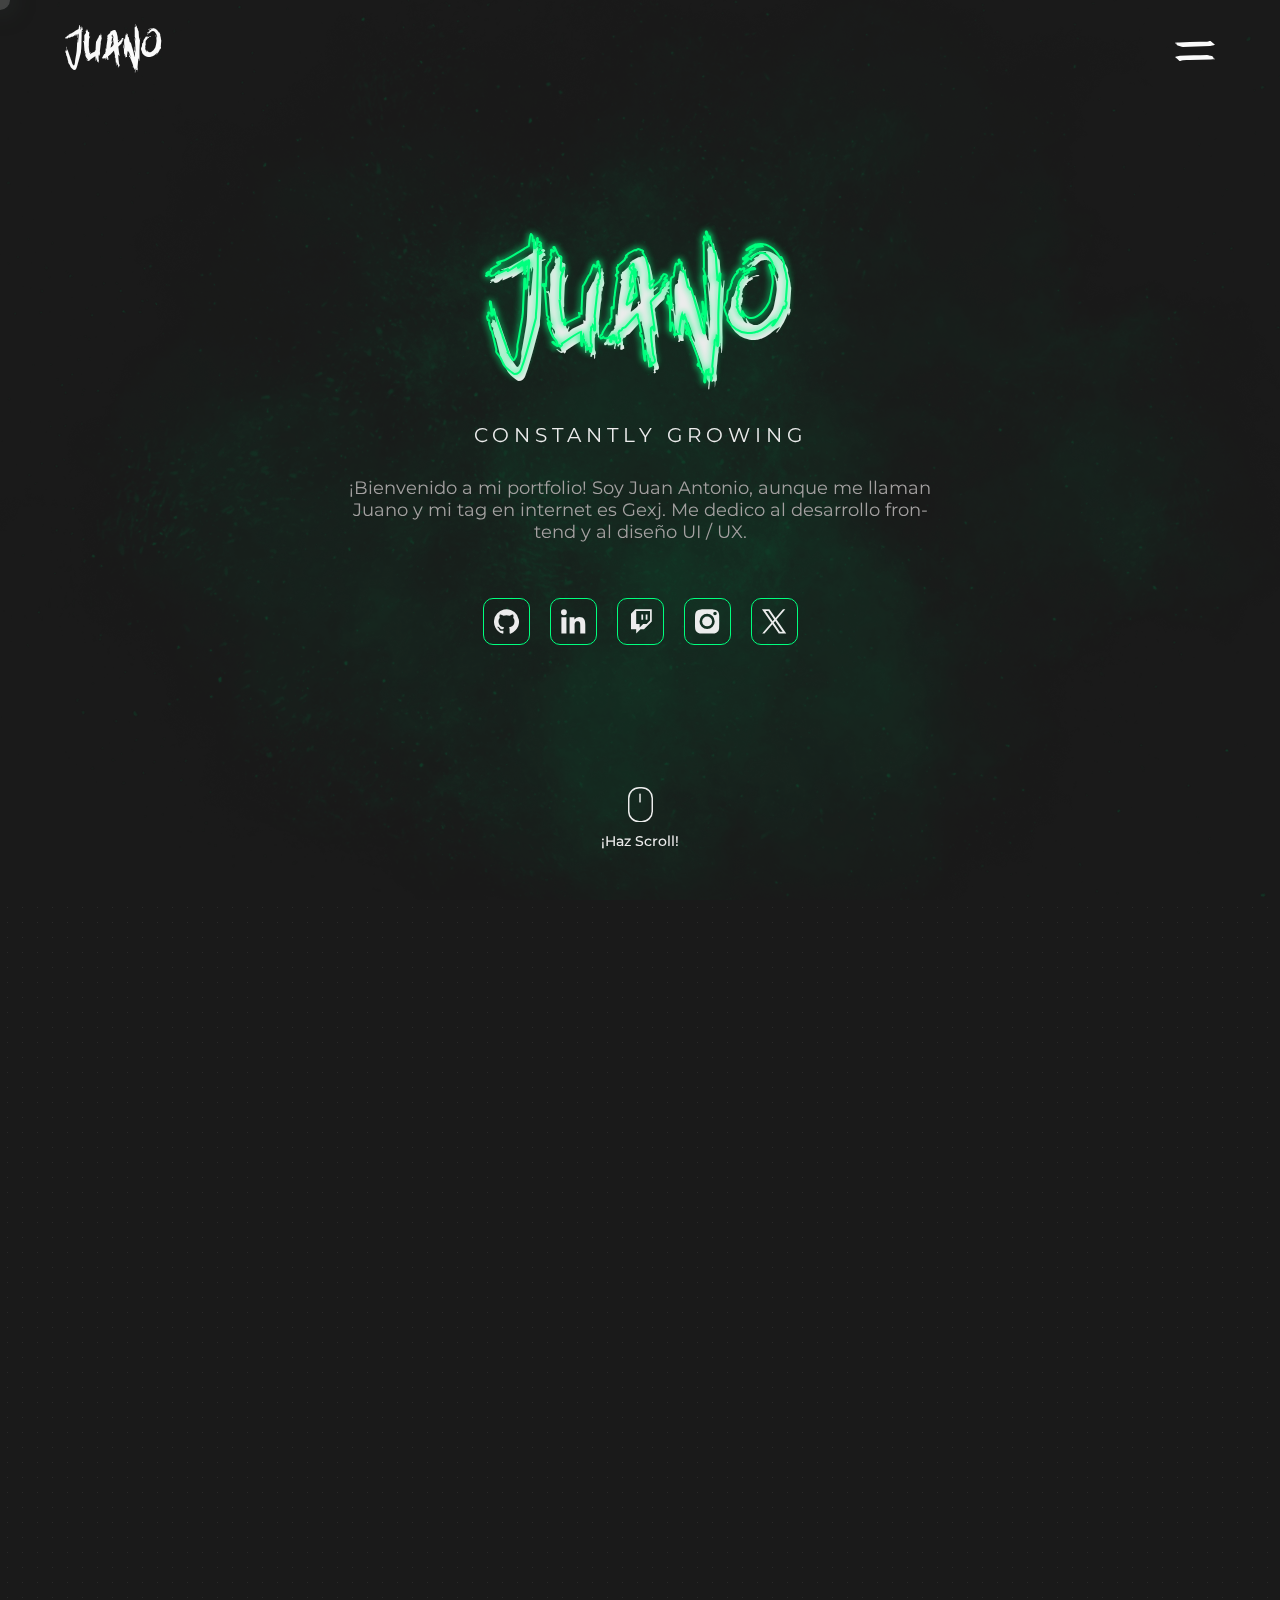
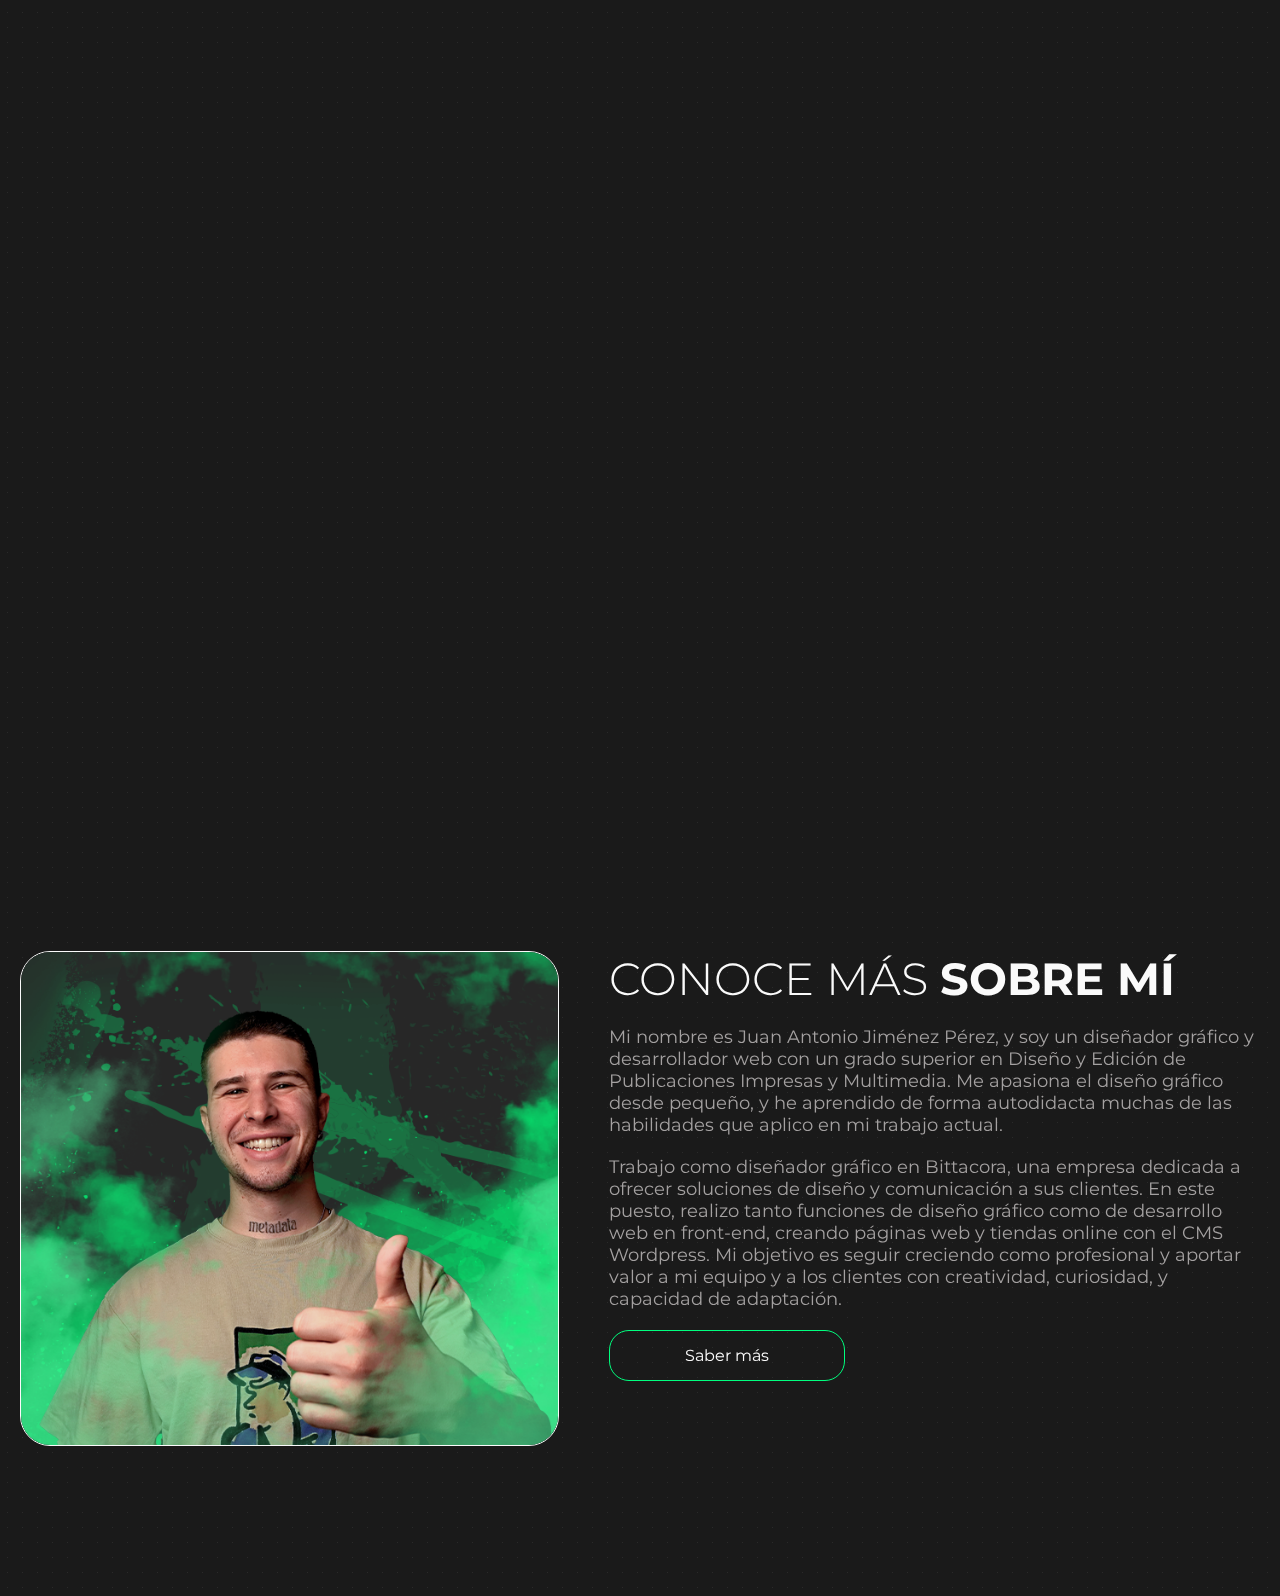
==== commit e8d5e695: "about section styles" ====
--- a/index.html
+++ b/index.html
@@ -26,395 +26,450 @@
     </h1>
     <!-- Botón de menú -->
     <div class="Header-button Button">
-      <button class="Button-toggler" data-hover aria-expanded="false" aria-controls="menu" aria-label="Abrir menú de navegación">
+      <button class="Button-toggler" data-hover aria-expanded="false" aria-controls="menu"
+        aria-label="Abrir menú de navegación">
         <span class="Button-line Button-line--one isActive">
           <svg id="icon" data-name="Layer 1" xmlns="http://www.w3.org/2000/svg" viewBox="0 0 124.81 18.49">
-            <path class="cls-1" d="M110.85,0c4.2,3.58,8.4,7.16,13.96,11.89-5.79,1.51-10.56,3.56-15.45,3.88-14.27.93-28.58,1.2-42.87,1.66-13.84.44-27.67.96-41.51,1.06-2.98.02-5.93-1.97-8.98-2.39-3.65-.51-7.3-.73-9.97-3.59-1.06-1.13-1.69-2.67-1.67-4.85-1.45-.32-2.89-.63-4.34-.95l-.02-1.38c4.56-.23,9.11-.52,13.67-.67,21.65-.72,43.3-1.41,64.94-2.08,7.1-.22,14.21-.16,21.3-.57C102.59,1.85,105.21.7,107.85,0c1,0,2,0,3,0Z"/>
+            <path class="cls-1"
+              d="M110.85,0c4.2,3.58,8.4,7.16,13.96,11.89-5.79,1.51-10.56,3.56-15.45,3.88-14.27.93-28.58,1.2-42.87,1.66-13.84.44-27.67.96-41.51,1.06-2.98.02-5.93-1.97-8.98-2.39-3.65-.51-7.3-.73-9.97-3.59-1.06-1.13-1.69-2.67-1.67-4.85-1.45-.32-2.89-.63-4.34-.95l-.02-1.38c4.56-.23,9.11-.52,13.67-.67,21.65-.72,43.3-1.41,64.94-2.08,7.1-.22,14.21-.16,21.3-.57C102.59,1.85,105.21.7,107.85,0c1,0,2,0,3,0Z" />
           </svg>
         </span>
         <span class="Button-line Button-line--two isActive">
           <svg id="Layer_1" data-name="Layer 1" xmlns="http://www.w3.org/2000/svg" viewBox="0 0 124.81 18.49">
-            <path class="cls-1" d="M13.96,18.49C9.76,14.91,5.55,11.33,0,6.6c5.79-1.51,10.56-3.56,15.45-3.88,14.27-.93,28.58-1.2,42.87-1.66C72.16.62,85.99.1,99.83,0c2.98-.02,5.93,1.97,8.98,2.39,3.65.51,7.3.73,9.97,3.59,1.06,1.13,1.69,2.67,1.67,4.85,1.45.32,2.89.63,4.34.95,0,.46.01.92.02,1.38-4.56.23-9.11.52-13.67.67-21.65.72-43.3,1.41-64.94,2.08-7.1.22-14.21.16-21.3.57-2.68.16-5.3,1.31-7.94,2h-3Z"/>
+            <path class="cls-1"
+              d="M13.96,18.49C9.76,14.91,5.55,11.33,0,6.6c5.79-1.51,10.56-3.56,15.45-3.88,14.27-.93,28.58-1.2,42.87-1.66C72.16.62,85.99.1,99.83,0c2.98-.02,5.93,1.97,8.98,2.39,3.65.51,7.3.73,9.97,3.59,1.06,1.13,1.69,2.67,1.67,4.85,1.45.32,2.89.63,4.34.95,0,.46.01.92.02,1.38-4.56.23-9.11.52-13.67.67-21.65.72-43.3,1.41-64.94,2.08-7.1.22-14.21.16-21.3.57-2.68.16-5.3,1.31-7.94,2h-3Z" />
           </svg>
         </span>
       </button>
     </div>
-  </header>  
+  </header>
   <!-- Termina el header -->
 
   <!-- Menu -->
 
   <!-- Empieza el contenido -->
-   <div class="ScrollContent" data-scroll-content>
-
-      <div class="DotsBackground"></div>
-
-      <main class="Content" >
-        <!--  Sección de portada -->
-        <section class="Content-section Hero" data-anim="fade-in">
-          <!-- Contenedor con los elementos principales de la sección -->
-          <div class="Hero-content" data-anim="show-in">
-            <!-- Título -->
-            <h2 class="Hero-logo">juano <span class="Hero-subtle">constantly growing</span></h2>
-            <!-- Descripción -->
-            <p class="Hero-description">¡Bienvenido a mi portfolio! Soy Juan Antonio, aunque me llaman Juano y mi tag en internet es Gexj. Me dedico al desarrollo frontend y al diseño UI / UX.</p>
-            <!-- Redes sociales -->
-            <nav class="Hero-nav">
-              <ul class="Hero-social Social" aria-label="Redes sociales" data-anim="parent">
-                <!-- Github -->
-                <li class="Social-item" data-hover>
-                  <a href="https://github.com" class="Social-link" title="perfil de github" aria-label="perfil de github">
-                    <svg class="Social-icon" xmlns="http://www.w3.org/2000/svg" viewBox="0 0 53.26 51.99">
-                      <title>GitHub</title>
-                      <path id="github-logo" d="M53.26,28.07c-.1.82-.18,1.65-.29,2.47a25.08,25.08,0,0,1-3.66,10.07,26.8,26.8,0,0,1-8.39,8.53,26,26,0,0,1-5.76,2.73,1.32,1.32,0,0,1-1.9-1.38c0-2.33,0-4.65,0-7a7.33,7.33,0,0,0-.92-4.05,10.84,10.84,0,0,0-.78-1c1-.2,2.09-.34,3.1-.59a11.15,11.15,0,0,0,6.8-4.27,12.5,12.5,0,0,0,2-5.83,15,15,0,0,0-.1-4.86,9.49,9.49,0,0,0-2.13-4.33.86.86,0,0,1-.19-1,9.2,9.2,0,0,0-.39-6.35.52.52,0,0,0-.39-.25,4.63,4.63,0,0,0-2.66.52c-1.34.63-2.64,1.36-4,2a1.16,1.16,0,0,1-.77.13,25.16,25.16,0,0,0-12.49,0,1.16,1.16,0,0,1-.81-.16,19.32,19.32,0,0,0-5.42-2.44l-.1,0c-1.22-.25-1.45-.11-1.79,1.07a9,9,0,0,0,0,5.72.66.66,0,0,1-.12.54C10,20.85,9.43,23.81,9.7,27a15.5,15.5,0,0,0,1.48,5.54,9.57,9.57,0,0,0,5.67,4.75c1.54.54,3.17.82,4.79,1.23,0-.08,0,0,0,0a5.72,5.72,0,0,0-1.49,3.08.59.59,0,0,1-.24.41c-1.85.7-3.71,1.06-5.54-.05a5.84,5.84,0,0,1-1.93-2.08A5.67,5.67,0,0,0,9.12,37.2a5.17,5.17,0,0,0-1.67-.08c-.39,0-.51.31-.26.63a3.24,3.24,0,0,0,.8.81,7.17,7.17,0,0,1,2.82,3.49,6.5,6.5,0,0,0,1.42,2.33,6,6,0,0,0,3.95,1.48c1.24,0,2.49,0,3.79,0a1.22,1.22,0,0,1,0,.24c0,1.4,0,2.81.05,4.21s-.81,2-2.12,1.49a26.23,26.23,0,0,1-15-13.07A25.92,25.92,0,0,1,.17,23.62,25.75,25.75,0,0,1,6.63,9,25.45,25.45,0,0,1,20.93.63,26,26,0,0,1,43.4,6a25.91,25.91,0,0,1,9.38,15.61c.18.93.25,1.88.38,2.83,0,.18.07.36.1.55Z" />
-                    </svg>
-                  </a>
-                </li>
-                <!-- Linkedin -->
-                <li class="Social-item" data-hover>
-                  <a href="https://linkedin.com/" class="Social-link" title="perfil de linkedin" aria-label="perfil de linkedin">
-                    <svg class="Social-icon" xmlns="http://www.w3.org/2000/svg" viewBox="0 0 53.26 51.99">
-                      <title>LinkedIn</title>
-                      <path id="linkedin-logo" class="cls-1" d="M.85,17.14H11.58V51.63H.85ZM6.22,0A6.22,6.22,0,1,1,0,6.22,6.22,6.22,0,0,1,6.22,0ZM18.3,51.63H29V34.57c0-4.5.85-8.86,6.43-8.86S41,30.86,41,34.86V51.63H51.74V32.72c0-9.29-2-16.43-12.86-16.43a11.25,11.25,0,0,0-10.14,5.57h-.15V17.14H18.3Z" />
-                    </svg>
-                  </a>
-                </li>
-                <!-- Twitch -->
-                <li class="Social-item" data-hover>
-                  <a href="https://twitch.tv/" class="Social-link" title="canal de twitch" aria-label="canal de twitch">
-                    <svg class="Social-icon" xmlns="http://www.w3.org/2000/svg" viewBox="0 0 53.26 51.99" style="transform: translateX(3px);">
-                      <title>Twitch</title>
-                      <path id="twitch-logo" d="M22.13,11.06h3.69V22.12H22.13Zm12.9,0V22.12H31.35V11.06Z" />
-                      <path d="M9.22,0,0,9.22V42.41H11.07v9.22l9.22-9.22h7.38L44.25,25.82V0ZM40.57,24l-7.38,7.37H25.82l-7.38,7.38V31.34H11.07V3.68h29.5Z" />
-                    </svg>
-                  </a>
-                </li>
-                <!-- Instagram -->
-                <li class="Social-item" data-hover>
-                  <a href="https://instagram.com" class="Social-link" title="perfil de instagram" aria-label="perfil de instagram">
-                    <svg class="Social-icon" xmlns="http://www.w3.org/2000/svg" viewBox="0 0 53.26 51.99">
-                      <title>Instagram</title>
-                      <path class="cls-1" d="M51.47,13.08a16.93,16.93,0,0,0-1.08-5.84A10.07,10.07,0,0,0,48,3.62a9.85,9.85,0,0,0-3.63-2.35A17.18,17.18,0,0,0,38.56.18C35.23,0,34.25,0,25.83,0S16.42,0,13.1.18A17.18,17.18,0,0,0,7.25,1.27,9.77,9.77,0,0,0,3.62,3.62,9.81,9.81,0,0,0,1.27,7.24,17.36,17.36,0,0,0,.18,13.08C0,16.41,0,17.41,0,25.82s0,9.4.18,12.73a17.3,17.3,0,0,0,1.09,5.84A9.81,9.81,0,0,0,3.62,48a9.77,9.77,0,0,0,3.63,2.35,17.18,17.18,0,0,0,5.85,1.09c3.32.16,4.32.18,12.73.18s9.41,0,12.73-.18a17.18,17.18,0,0,0,5.85-1.09A9.85,9.85,0,0,0,48,48a10.07,10.07,0,0,0,2.35-3.62,16.87,16.87,0,0,0,1.08-5.84c.16-3.33.18-4.33.18-12.73S51.63,16.41,51.47,13.08ZM25.83,42A16.18,16.18,0,1,1,42,25.82,16.19,16.19,0,0,1,25.83,42ZM42.65,12.78A3.78,3.78,0,1,1,46.43,9,3.79,3.79,0,0,1,42.65,12.78Z" />
-                      <circle class="cls-1" cx="25.83" cy="25.82" r="10.5" />
-                    </svg>
-                  </a>
-                </li>
-                <!-- Twitter -->
-                <li class="Social-item" data-hover>
-                  <a href="https://twitter.com/" class="Social-link" title="perfil de twitter" aria-label="perfil de twitter">
-                    <svg class="Social-icon" xmlns="http://www.w3.org/2000/svg" viewBox="0 0 53.26 51.99">
-                      <title>Twitter</title>
-                      <path id="x-logo" class="cls-1" d="M.37,51.63h5L22.25,32,35.8,51.51l.09.12H51.64L31,21.87,49.74,0h-5l-16,18.64L15.84.12,15.75,0H0L20,28.78ZM25,28.81l3.21-3.74L44,47.78H38.18ZM7.64,3.85h5.82l12.5,18-3.21,3.74Z" />
-                    </svg>
-                  </a>
-                </li>
-              </ul>
-            </nav>
-            <!-- Icono de scroll -->
-            <div class="Hero-scrollIcon">
-              <svg class="Hero-mouse" xmlns="http://www.w3.org/2000/svg" viewBox="0 0 63.93 90.67">
-                <title>Scroll Icon</title>
-                <path id="body" d="M52.86,5H46.18A28.67,28.67,0,0,0,17.55,33.62V67A28.66,28.66,0,0,0,46.18,95.67h6.68A28.67,28.67,0,0,0,81.49,67V33.62A28.66,28.66,0,0,0,52.86,5ZM77.71,67A24.87,24.87,0,0,1,52.86,91.89H46.18A24.87,24.87,0,0,1,21.33,67V33.62A24.88,24.88,0,0,1,46.18,8.77h6.68A24.87,24.87,0,0,1,77.71,33.62Z" transform="translate(-17.55 -5)" />
-                <path id="wheel" d="M48.27,21.44a1.68,1.68,0,0,0-1.89,1.74v20a1.89,1.89,0,0,0,3.77,0v-20A1.68,1.68,0,0,0,48.27,21.44Z" transform="translate(-17.55 -5)" />
-              </svg>
-              <p class="Hero-scrollPlh">¡Haz Scroll!</p>
+  <div class="ScrollContent" data-scroll-content>
+
+    <div class="DotsBackground"></div>
+
+    <main class="Content">
+      <!--  Sección de portada -->
+      <section class="Content-section Hero" data-anim="fade-in">
+        <!-- Contenedor con los elementos principales de la sección -->
+        <div class="Hero-content" data-anim="show-in">
+          <!-- Título -->
+          <h2 class="Hero-logo">juano <span class="Hero-subtle">constantly growing</span></h2>
+          <!-- Descripción -->
+          <p class="Hero-description">¡Bienvenido a mi portfolio! Soy Juan Antonio, aunque me llaman Juano y mi tag en
+            internet es Gexj. Me dedico al desarrollo frontend y al diseño UI / UX.</p>
+          <!-- Redes sociales -->
+          <nav class="Hero-nav">
+            <ul class="Hero-social Social" aria-label="Redes sociales" data-anim="parent">
+              <!-- Github -->
+              <li class="Social-item" data-hover>
+                <a href="https://github.com" class="Social-link" title="perfil de github" aria-label="perfil de github">
+                  <svg class="Social-icon" xmlns="http://www.w3.org/2000/svg" viewBox="0 0 53.26 51.99">
+                    <title>GitHub</title>
+                    <path id="github-logo"
+                      d="M53.26,28.07c-.1.82-.18,1.65-.29,2.47a25.08,25.08,0,0,1-3.66,10.07,26.8,26.8,0,0,1-8.39,8.53,26,26,0,0,1-5.76,2.73,1.32,1.32,0,0,1-1.9-1.38c0-2.33,0-4.65,0-7a7.33,7.33,0,0,0-.92-4.05,10.84,10.84,0,0,0-.78-1c1-.2,2.09-.34,3.1-.59a11.15,11.15,0,0,0,6.8-4.27,12.5,12.5,0,0,0,2-5.83,15,15,0,0,0-.1-4.86,9.49,9.49,0,0,0-2.13-4.33.86.86,0,0,1-.19-1,9.2,9.2,0,0,0-.39-6.35.52.52,0,0,0-.39-.25,4.63,4.63,0,0,0-2.66.52c-1.34.63-2.64,1.36-4,2a1.16,1.16,0,0,1-.77.13,25.16,25.16,0,0,0-12.49,0,1.16,1.16,0,0,1-.81-.16,19.32,19.32,0,0,0-5.42-2.44l-.1,0c-1.22-.25-1.45-.11-1.79,1.07a9,9,0,0,0,0,5.72.66.66,0,0,1-.12.54C10,20.85,9.43,23.81,9.7,27a15.5,15.5,0,0,0,1.48,5.54,9.57,9.57,0,0,0,5.67,4.75c1.54.54,3.17.82,4.79,1.23,0-.08,0,0,0,0a5.72,5.72,0,0,0-1.49,3.08.59.59,0,0,1-.24.41c-1.85.7-3.71,1.06-5.54-.05a5.84,5.84,0,0,1-1.93-2.08A5.67,5.67,0,0,0,9.12,37.2a5.17,5.17,0,0,0-1.67-.08c-.39,0-.51.31-.26.63a3.24,3.24,0,0,0,.8.81,7.17,7.17,0,0,1,2.82,3.49,6.5,6.5,0,0,0,1.42,2.33,6,6,0,0,0,3.95,1.48c1.24,0,2.49,0,3.79,0a1.22,1.22,0,0,1,0,.24c0,1.4,0,2.81.05,4.21s-.81,2-2.12,1.49a26.23,26.23,0,0,1-15-13.07A25.92,25.92,0,0,1,.17,23.62,25.75,25.75,0,0,1,6.63,9,25.45,25.45,0,0,1,20.93.63,26,26,0,0,1,43.4,6a25.91,25.91,0,0,1,9.38,15.61c.18.93.25,1.88.38,2.83,0,.18.07.36.1.55Z" />
+                  </svg>
+                </a>
+              </li>
+              <!-- Linkedin -->
+              <li class="Social-item" data-hover>
+                <a href="https://linkedin.com/" class="Social-link" title="perfil de linkedin"
+                  aria-label="perfil de linkedin">
+                  <svg class="Social-icon" xmlns="http://www.w3.org/2000/svg" viewBox="0 0 53.26 51.99">
+                    <title>LinkedIn</title>
+                    <path id="linkedin-logo" class="cls-1"
+                      d="M.85,17.14H11.58V51.63H.85ZM6.22,0A6.22,6.22,0,1,1,0,6.22,6.22,6.22,0,0,1,6.22,0ZM18.3,51.63H29V34.57c0-4.5.85-8.86,6.43-8.86S41,30.86,41,34.86V51.63H51.74V32.72c0-9.29-2-16.43-12.86-16.43a11.25,11.25,0,0,0-10.14,5.57h-.15V17.14H18.3Z" />
+                  </svg>
+                </a>
+              </li>
+              <!-- Twitch -->
+              <li class="Social-item" data-hover>
+                <a href="https://twitch.tv/" class="Social-link" title="canal de twitch" aria-label="canal de twitch">
+                  <svg class="Social-icon" xmlns="http://www.w3.org/2000/svg" viewBox="0 0 53.26 51.99"
+                    style="transform: translateX(3px);">
+                    <title>Twitch</title>
+                    <path id="twitch-logo" d="M22.13,11.06h3.69V22.12H22.13Zm12.9,0V22.12H31.35V11.06Z" />
+                    <path
+                      d="M9.22,0,0,9.22V42.41H11.07v9.22l9.22-9.22h7.38L44.25,25.82V0ZM40.57,24l-7.38,7.37H25.82l-7.38,7.38V31.34H11.07V3.68h29.5Z" />
+                  </svg>
+                </a>
+              </li>
+              <!-- Instagram -->
+              <li class="Social-item" data-hover>
+                <a href="https://instagram.com" class="Social-link" title="perfil de instagram"
+                  aria-label="perfil de instagram">
+                  <svg class="Social-icon" xmlns="http://www.w3.org/2000/svg" viewBox="0 0 53.26 51.99">
+                    <title>Instagram</title>
+                    <path class="cls-1"
+                      d="M51.47,13.08a16.93,16.93,0,0,0-1.08-5.84A10.07,10.07,0,0,0,48,3.62a9.85,9.85,0,0,0-3.63-2.35A17.18,17.18,0,0,0,38.56.18C35.23,0,34.25,0,25.83,0S16.42,0,13.1.18A17.18,17.18,0,0,0,7.25,1.27,9.77,9.77,0,0,0,3.62,3.62,9.81,9.81,0,0,0,1.27,7.24,17.36,17.36,0,0,0,.18,13.08C0,16.41,0,17.41,0,25.82s0,9.4.18,12.73a17.3,17.3,0,0,0,1.09,5.84A9.81,9.81,0,0,0,3.62,48a9.77,9.77,0,0,0,3.63,2.35,17.18,17.18,0,0,0,5.85,1.09c3.32.16,4.32.18,12.73.18s9.41,0,12.73-.18a17.18,17.18,0,0,0,5.85-1.09A9.85,9.85,0,0,0,48,48a10.07,10.07,0,0,0,2.35-3.62,16.87,16.87,0,0,0,1.08-5.84c.16-3.33.18-4.33.18-12.73S51.63,16.41,51.47,13.08ZM25.83,42A16.18,16.18,0,1,1,42,25.82,16.19,16.19,0,0,1,25.83,42ZM42.65,12.78A3.78,3.78,0,1,1,46.43,9,3.79,3.79,0,0,1,42.65,12.78Z" />
+                    <circle class="cls-1" cx="25.83" cy="25.82" r="10.5" />
+                  </svg>
+                </a>
+              </li>
+              <!-- Twitter -->
+              <li class="Social-item" data-hover>
+                <a href="https://twitter.com/" class="Social-link" title="perfil de twitter"
+                  aria-label="perfil de twitter">
+                  <svg class="Social-icon" xmlns="http://www.w3.org/2000/svg" viewBox="0 0 53.26 51.99">
+                    <title>Twitter</title>
+                    <path id="x-logo" class="cls-1"
+                      d="M.37,51.63h5L22.25,32,35.8,51.51l.09.12H51.64L31,21.87,49.74,0h-5l-16,18.64L15.84.12,15.75,0H0L20,28.78ZM25,28.81l3.21-3.74L44,47.78H38.18ZM7.64,3.85h5.82l12.5,18-3.21,3.74Z" />
+                  </svg>
+                </a>
+              </li>
+            </ul>
+          </nav>
+          <!-- Icono de scroll -->
+          <div class="Hero-scrollIcon">
+            <svg class="Hero-mouse" xmlns="http://www.w3.org/2000/svg" viewBox="0 0 63.93 90.67">
+              <title>Scroll Icon</title>
+              <path id="body"
+                d="M52.86,5H46.18A28.67,28.67,0,0,0,17.55,33.62V67A28.66,28.66,0,0,0,46.18,95.67h6.68A28.67,28.67,0,0,0,81.49,67V33.62A28.66,28.66,0,0,0,52.86,5ZM77.71,67A24.87,24.87,0,0,1,52.86,91.89H46.18A24.87,24.87,0,0,1,21.33,67V33.62A24.88,24.88,0,0,1,46.18,8.77h6.68A24.87,24.87,0,0,1,77.71,33.62Z"
+                transform="translate(-17.55 -5)" />
+              <path id="wheel"
+                d="M48.27,21.44a1.68,1.68,0,0,0-1.89,1.74v20a1.89,1.89,0,0,0,3.77,0v-20A1.68,1.68,0,0,0,48.27,21.44Z"
+                transform="translate(-17.55 -5)" />
+            </svg>
+            <p class="Hero-scrollPlh">¡Haz Scroll!</p>
+          </div>
+          <!-- Fin icono de scroll -->
+        </div>
+        <!-- Fondo de la sección -->
+        <div class="Hero-background">
+          <video autoplay playsinline muted loop>
+            <source src="/public/assets/showreel.mp4" type="video/mp4" />
+            <source src="/public/assets/showreel.webm" type="video/webm" />
+          </video>
+        </div>
+        <!-- Fin fondo de la sección -->
+      </section>
+      <!-- Sección de experiencia laboral -->
+      <div class="Content-section Experience">
+        <div class="Experience-content" data-anim="parent">
+          <!-- Título y descripción -->
+          <section class="Experience-texts">
+            <!-- Título experiencia -->
+            <h2 class="Content-title Experience-title">Experiencia <span class="text-bolder">Laboral</span></h2>
+            <!-- Descripción experiencia -->
+            <p class="Experience-description">
+              Desde diciembre de 2021, he trabajado en Bittacora, una empresa dedicada al diseño, desarrollo y
+              marketing.
+              En mi rol, he tenido la oportunidad de aplicar y expandir mis habilidades en desarrollo frontend y diseño
+              UI/UX, edición de video, diseño gráfico y colaborando en proyectos innovadores y desafiantes.
+            </p>
+          </section>
+          <!-- Experiencia laboral -->
+          <section class="Experience-cv" data-anim="parent">
+            <!-- Empresa -->
+            <div class="Experience-empresa">
+              <h3 class="Experience-cvTitle">Empresa</h3>
+              <p class="Experience-cvText">Bittacora (bittacora.com)</p>
             </div>
-            <!-- Fin icono de scroll -->
+            <!-- Rol -->
+            <div class="Experience-rol">
+              <h3 class="Experience-cvTitle">Rol</h3>
+              <p class="Experience-cvText">Desarrollador Frontend y Diseñador UI/UX</p>
+            </div>
+            <!-- Periodo -->
+            <div class="Experience-date">
+              <h3 class="Experience-cvTitle">Periodo </h3>
+              <p class="Experience-cvText">Diciembre 2021 - Presente</p>
+            </div>
+            <!-- Responsabilidades -->
+            <div class="Experience-work">
+              <h3 class="Experience-cvTitle">responsabilidades</h3>
+              <p class="Experience-cvText">
+                Diseño y desarrollo de interfaces de usuario intuitivas y atractivas.
+              </p>
+              <p class="Experience-cvText">
+                Desarrollo de webs corporativas e “ecommerce ” con Wordpress y/o WooCommerce.
+              </p>
+              <p class="Experience-cvText">
+                Creación de funciones PHP básicas específicas
+              </p>
+              <p class="Experience-cvText">
+                Implementación de mejores prácticas en diseño y desarrollo web.
+              </p>
+              <p class="Experience-cvText">
+                Participación en la optimización y mantenimiento de proyectos existentes.
+              </p>
+              <p class="Experience-cvText">
+                Diseño de elementos gráficos
+              </p>
+              <p class="Experience-cvText">
+                Edición y creación de videos corporativos
+              </p>
+            </div>
+          </section>
+          <!-- Herramientas y tecnologías -->
+          <section class="Experience-tools">
+
+            <h3 class="Experience-tlTitle">herramientas <span class="text-bolder">y tecnologías</span></h3>
+            <ul class="Experience-list" data-anim="parent">
+              <!-- Comienzan herramientas de desarrollo -->
+              <li class="Experience-item">
+                <svg class="Experience-icon Experience-icon--html" xmlns="http://www.w3.org/2000/svg"
+                  viewBox="0 0 75.88 72.77">
+                  <path
+                    d="M-200.21,3.48l-9.42,53.13-23.11,9.47-23.11-9.47-9.43-53.13h65.07m2.5-5h-70.06a2.91,2.91,0,0,0-2.87,3.41l10.06,56.73a2.92,2.92,0,0,0,1.77,2.18l25,10.23a3,3,0,0,0,1.1.21,3,3,0,0,0,1.1-.21l25-10.23a2.9,2.9,0,0,0,1.76-2.18l10.06-56.73a2.9,2.9,0,0,0-2.86-3.41Z"
+                    transform="translate(270.68 1.52)" />
+                  <path
+                    d="M-232.74,55.53a2.57,2.57,0,0,1-1.15-.28l-9-4.7a5.3,5.3,0,0,1-2.58-2.62l-3.06-6.77a2.5,2.5,0,0,1,1.24-3.31A2.5,2.5,0,0,1-244,39.1l3.06,6.77a.46.46,0,0,0,.17.17l.11.05,8,4.17,7.51-3.32a.3.3,0,0,0,.14-.2l3.68-14.43h-26.82a2.5,2.5,0,0,1-2.47-2.14l-2.21-15.11a2.47,2.47,0,0,1,.58-2,2.48,2.48,0,0,1,1.89-.86h35.22a2.49,2.49,0,0,1,2.5,2.5,2.5,2.5,0,0,1-2.5,2.5h-32.33L-246,27.31h27.88a2.48,2.48,0,0,1,2,1,2.48,2.48,0,0,1,.45,2.15L-220.15,48a5.37,5.37,0,0,1-2.75,3.44l-.13.06-8.7,3.83A2.39,2.39,0,0,1-232.74,55.53Z"
+                    transform="translate(270.68 1.52)" />
+                </svg>
+              </li>
+
+              <li class="Experience-item">
+                <svg class="Experience-icon Experience-icon--js" xmlns="http://www.w3.org/2000/svg"
+                  viewBox="0 0 75.88 72.77">
+                  <path
+                    d="M-149.79,54.74a2.09,2.09,0,0,1-.55-.08L-163.14,51a2,2,0,0,1-1.4-1.5L-165.95,43a2,2,0,0,1,1.54-2.37A2,2,0,0,1-162,42.12l1.16,5.35,9.09,2.61V16.2h-3a2,2,0,0,1-2-2,2,2,0,0,1,2-2h5a2,2,0,0,1,2,2V52.74a2,2,0,0,1-.8,1.6A2,2,0,0,1-149.79,54.74Z"
+                    transform="translate(182.9 1.52)" />
+                  <path
+                    d="M-139.69,55.5a2,2,0,0,1-1.8-1.14,2,2,0,0,1,.94-2.66l9.44-4.53,1.54-13.59h-10.12a2,2,0,0,1-2-2V14.22a2,2,0,0,1,2-2h12.8a2,2,0,0,1,2,2,2,2,0,0,1-2,2h-10.8V29.58h10.36a2,2,0,0,1,1.49.67,2,2,0,0,1,.5,1.56l-1.92,16.91a2,2,0,0,1-1.12,1.58l-10.45,5A1.87,1.87,0,0,1-139.69,55.5Z"
+                    transform="translate(182.9 1.52)" />
+                  <path
+                    d="M-112.42,3.48l-9.42,53.13L-145,66.08l-23.11-9.47-9.42-53.13h65.07m2.5-5H-180a2.9,2.9,0,0,0-2.86,3.41l10.06,56.73A2.9,2.9,0,0,0-171,60.8l25,10.23a3,3,0,0,0,1.1.21,3,3,0,0,0,1.11-.21l25-10.23a2.93,2.93,0,0,0,1.76-2.18l10.06-56.73a2.91,2.91,0,0,0-2.86-3.41Z"
+                    transform="translate(182.9 1.52)" />
+                </svg>
+              </li>
+
+              <li class="Experience-item">
+                <svg class="Experience-icon Experience-icon--node" xmlns="http://www.w3.org/2000/svg"
+                  viewBox="0 0 64.55 72.77">
+                  <path
+                    d="M-56.07,71.24a5.6,5.6,0,0,1-2.79-.74l-8.9-5.27c-1.33-.75-.69-1-.25-1.16a17.58,17.58,0,0,0,4-1.84.68.68,0,0,1,.66.05l6.84,4.06a.93.93,0,0,0,.83,0L-29,51a.84.84,0,0,0,.41-.72V19.46a.86.86,0,0,0-.42-.74L-55.65,3.35a.8.8,0,0,0-.82,0L-83.12,18.72a.86.86,0,0,0-.42.73V50.22a.82.82,0,0,0,.41.71l7.3,4.22c4,2,6.39-.35,6.39-2.7V22.08a.77.77,0,0,1,.78-.77h3.37a.77.77,0,0,1,.77.77V52.46c0,5.29-2.88,8.32-7.89,8.32-1.55,0-2.76,0-6.15-1.66l-7-4a5.63,5.63,0,0,1-2.79-4.86V19.45a5.6,5.6,0,0,1,2.79-4.86L-58.87-.81a5.88,5.88,0,0,1,5.61,0L-26.6,14.6a5.62,5.62,0,0,1,2.79,4.86V50.23a5.63,5.63,0,0,1-2.79,4.85l-26.66,15.4a5.53,5.53,0,0,1-2.81.75"
+                    transform="translate(88.35 1.52)" />
+                  <path
+                    d="M-47.83,50c-11.67,0-14.11-5.35-14.11-9.84a.76.76,0,0,1,.77-.77h3.44a.76.76,0,0,1,.76.65c.52,3.51,2.07,5.28,9.13,5.28,5.62,0,8-1.27,8-4.25,0-1.72-.68-3-9.41-3.84-7.31-.72-11.82-2.33-11.82-8.17,0-5.38,4.54-8.59,12.14-8.59,8.54,0,12.77,3,13.3,9.33a.81.81,0,0,1-.2.6.82.82,0,0,1-.57.24h-3.46a.76.76,0,0,1-.75-.6c-.84-3.69-2.85-4.87-8.33-4.87-6.13,0-6.85,2.14-6.85,3.74,0,1.94.84,2.51,9.12,3.6s12.09,2.63,12.09,8.39-4.85,9.13-13.3,9.13"
+                    transform="translate(88.35 1.52)" />
+                </svg>
+              </li>
+
+              <li class="Experience-item">
+                <svg class="Experience-icon Experience-icon--react" xmlns="http://www.w3.org/2000/svg"
+                  viewBox="0 0 80.6 72.55">
+                  <circle cx="-576.3" cy="34.75" r="7.68" transform="translate(593.2 -129.96) rotate(-13.28)" />
+                  <path
+                    d="M-536,34.75c0-6.06-5.61-11.38-14.55-14.87,1.44-9.48-.36-17-5.6-20S-568.81-1-576.3,5c-.63-.5-1.25-1-1.88-1.43-7.09-5.12-13.59-6.45-18.27-3.74-5.25,3-7,10.55-5.61,20-8.93,3.5-14.54,8.81-14.54,14.87s5.61,11.38,14.54,14.87c-1.44,9.49.36,17,5.61,20A10.59,10.59,0,0,0-591.11,71c3.82,0,8.24-1.73,12.93-5.11.63-.45,1.25-.93,1.87-1.43,5.23,4.18,10.42,6.52,14.86,6.52a10.5,10.5,0,0,0,5.3-1.35c5.24-3,7-10.55,5.6-20C-541.61,46.13-536,40.81-536,34.75ZM-561.48,2.34a6.73,6.73,0,0,1,3.41.83c3.43,2,4.9,7.68,3.85,15.44a68,68,0,0,0-11.39-2.39,70.14,70.14,0,0,0-7.75-8.66C-568.92,4.13-564.75,2.34-561.48,2.34ZM-563,42.43a84.15,84.15,0,0,1-4.69,7.24,84,84,0,0,1-8.6.43,84.09,84.09,0,0,1-8.61-.43,83.82,83.82,0,0,1-4.69-7.24,83.52,83.52,0,0,1-3.93-7.68,83.39,83.39,0,0,1,3.93-7.67,82.33,82.33,0,0,1,4.7-7.24,84,84,0,0,1,8.6-.44,83.6,83.6,0,0,1,8.59.44,80.45,80.45,0,0,1,4.7,7.24,83.39,83.39,0,0,1,3.93,7.67A83.52,83.52,0,0,1-563,42.43Zm5.89-2.86a60.72,60.72,0,0,1,2.22,7.54A59.47,59.47,0,0,1-562.54,49c1-1.48,1.94-3,2.86-4.6S-557.91,41.16-557.12,39.57Zm-19.2,19.88a60.69,60.69,0,0,1-5.4-5.68c1.77.11,3.58.17,5.42.17s3.63-.06,5.39-.17A61.48,61.48,0,0,1-576.32,59.45ZM-590.07,49a59.47,59.47,0,0,1-7.64-1.84,60.85,60.85,0,0,1,2.23-7.54c.79,1.59,1.63,3.18,2.56,4.78S-591,47.48-590.07,49Zm-5.41-19a60.35,60.35,0,0,1-2.23-7.54,61.19,61.19,0,0,1,7.64-1.84c-1,1.48-1.93,3-2.85,4.61S-594.69,28.35-595.48,29.93Zm19.16-19.87a60.08,60.08,0,0,1,5.41,5.67c-1.76-.11-3.56-.17-5.39-.17s-3.64.06-5.41.17A59.21,59.21,0,0,1-576.32,10.06Zm16.64,15.1c-.92-1.59-1.87-3.12-2.86-4.61a61.19,61.19,0,0,1,7.64,1.84,60.23,60.23,0,0,1-2.22,7.54C-557.91,28.35-558.76,26.75-559.68,25.16Zm-34.85-22a6.8,6.8,0,0,1,3.42-.84c3,0,6.7,1.49,10.69,4.37q.58.42,1.17.87A68.36,68.36,0,0,0-587,16.22a69,69,0,0,0-11.39,2.39C-599.44,10.85-598,5.16-594.53,3.17Zm-18.24,31.58c0-4,4.2-8.08,11.45-11a68.61,68.61,0,0,0,3.62,11.05,68.7,68.7,0,0,0-3.62,11.06C-608.57,42.84-612.77,38.72-612.77,34.75Zm32.35,28.06c-5.71,4.11-10.86,5.4-14.11,3.52-3.44-2-4.91-7.68-3.86-15.44A68,68,0,0,0-587,53.28a68.44,68.44,0,0,0,7.74,8.66C-579.64,62.24-580,62.53-580.42,62.81Zm22.35,3.52c-3.43,2-9.1.4-15.3-4.38a68.8,68.8,0,0,0,7.76-8.67,68,68,0,0,0,11.39-2.39C-553.17,58.65-554.64,64.35-558.07,66.33Zm6.78-20.52a67.73,67.73,0,0,0-3.62-11.06,67.63,67.63,0,0,0,3.62-11c7.25,3,11.45,7.08,11.45,11.05S-544,42.84-551.29,45.81Z"
+                    transform="translate(616.6 1.52)" />
+                </svg>
+              </li>
+
+              <li class="Experience-item">
+                <svg class="Experience-icon Experience-icon--sass" xmlns="http://www.w3.org/2000/svg"
+                  viewBox="0 0 97.03 72.77">
+                  <path
+                    d="M-424.2,32A20.12,20.12,0,0,0-433,34a18.7,18.7,0,0,1-2-4.55,12.26,12.26,0,0,1-.17-3.83A34.25,34.25,0,0,1-434,21.52c0-.18-.21-1-2.16-1s-3.64.38-3.83.89a22.15,22.15,0,0,0-.82,2.89c-.33,1.77-3.9,8.1-5.93,11.41a12.06,12.06,0,0,1-1.35-3.33,12.23,12.23,0,0,1-.18-3.83,34.25,34.25,0,0,1,1.15-4.13c0-.17-.21-1-2.16-1s-3.63.37-3.83.88-.4,1.72-.81,2.89S-459,38.87-460.28,41.6c-.64,1.4-1.19,2.52-1.58,3.28h0a.61.61,0,0,1-.07.14c-.34.66-.53,1-.53,1v0c-.27.48-.55.92-.69.92a5.91,5.91,0,0,1,0-3c.71-3.67,2.39-9.38,2.38-9.57s.32-1.1-1.1-1.61a1.75,1.75,0,0,0-2,.33c-.13,0-.22.3-.22.3S-462.52,27-467,27c-2.8,0-6.66,3.06-8.58,5.83l-6.52,3.56c-1,.59-2.13,1.17-3.14,1.72l-.21-.23c-5.42-5.8-15.45-9.89-15-17.67.16-2.84,1.14-10.28,19.27-19.32,14.92-7.35,26.79-5.31,28.85-.79,2.94,6.45-6.36,18.43-21.78,20.16-5.89.66-9-1.61-9.75-2.46s-.94-.94-1.24-.76c-.5.26-.18,1.06,0,1.52.46,1.21,2.36,3.33,5.57,4.38,2.83.92,9.73,1.44,18.07-1.79,9.34-3.62,16.64-13.66,14.5-22.08s-16.32-11.36-29.74-6.6c-8,2.84-16.62,7.31-22.84,13.12C-507,12.5-508.13,18.51-507.65,21c1.71,8.93,14,14.74,19,19l-.68.37c-2.46,1.22-11.85,6.13-14.19,11.32-2.66,5.89.42,10.11,2.46,10.67,6.33,1.76,12.83-1.4,16.33-6.61s3.06-12,1.45-15.08l-.07-.11,1.93-1.13c1.26-.74,2.5-1.44,3.56-2A23.69,23.69,0,0,0-479.16,44c-.26,3.33,1.1,7.66,2.89,9.36a3.22,3.22,0,0,0,2.34.76c2.09,0,3-1.74,4.08-3.79,1.27-2.52,2.43-5.45,2.43-5.45s-1.44,7.91,2.46,7.91c1.42,0,2.85-1.84,3.49-2.78h0a1.57,1.57,0,0,0,.11-.17l.23-.37v0c.56-1,1.84-3.24,3.74-7,2.44-4.82,4.8-10.85,4.8-10.85a31,31,0,0,0,.94,3.92,35.94,35.94,0,0,0,2,4.53c-.57.8-.92,1.24-.92,1.24l0,0c-.47.61-1,1.26-1.51,1.9a55.76,55.76,0,0,0-4.56,5.71,1.55,1.55,0,0,0,.43,2.09,3.88,3.88,0,0,0,2.37.39,11,11,0,0,0,3.57-.82,12,12,0,0,0,3.06-1.61,6.84,6.84,0,0,0,2.94-6,12.27,12.27,0,0,0-1.11-4.28c.18-.24.33-.49.51-.74a81.41,81.41,0,0,0,5.32-9.18,31.47,31.47,0,0,0,.94,3.92,26,26,0,0,0,1.72,3.9A16.78,16.78,0,0,0-442,43.2c-1.11,3.22-.25,4.68,1.4,5a4.9,4.9,0,0,0,2.59-.53A12,12,0,0,0-434.76,46c1.89-1.4,3.72-3.35,3.61-6a11.39,11.39,0,0,0-.81-3.55,18.58,18.58,0,0,1,9.41-1.08c8.44,1,10.1,6.26,9.78,8.47a5.65,5.65,0,0,1-2.67,3.8c-.59.37-.78.49-.73.76s.35.37.85.3a6.6,6.6,0,0,0,4.59-5.87C-410.46,37.63-415.43,31.94-424.2,32Zm-65.08,21.94c-2.8,3-6.7,4.2-8.38,3.22s-1.1-5.55,2.34-8.77a44.66,44.66,0,0,1,6.58-4.91c.4-.25,1-.6,1.73-1l.2-.1h0l.42-.27a12.09,12.09,0,0,1-2.89,11.88Zm20.38-13.86c-1,2.37-3,8.45-4.25,8.11-1.06-.28-1.72-4.89-.21-9.44A21.3,21.3,0,0,1-470,32.67c1.53-1.7,3.21-2.27,3.62-1.58.51.91-1.86,7.5-2.47,9Zm16.82,8c-.4.22-.79.36-1,.25s.18-.35.18-.35,2.1-2.27,2.94-3.3c.48-.6,1-1.31,1.65-2.11v.23c0,2.71-2.62,4.54-3.8,5.28Zm13-3c-.3-.21-.25-.92.76-3.13a11.76,11.76,0,0,1,2.89-3.72,5,5,0,0,1,.28,1.63,5.35,5.35,0,0,1-3.93,5.22Z"
+                    transform="translate(507.75 9.83)" />
+                </svg>
+              </li>
+
+              <li class="Experience-item">
+                <svg class="Experience-icon Experience-icon--wordpress" xmlns="http://www.w3.org/2000/svg"
+                  viewBox="0 0 71.03 71.03">
+                  <path d="M-386.63,35.51a30.48,30.48,0,0,0,17.17,27.42L-384,23.11A30.39,30.39,0,0,0-386.63,35.51Z"
+                    transform="translate(391.68)" />
+                  <path
+                    d="M-335.6,34a16.06,16.06,0,0,0-2.51-8.41c-1.54-2.51-3-4.63-3-7.14A5.27,5.27,0,0,1-336,13c.14,0,.27,0,.4,0a30.33,30.33,0,0,0-20.57-8,30.43,30.43,0,0,0-25.46,13.73c.72,0,1.39,0,2,0,3.19,0,8.12-.39,8.12-.39a1.26,1.26,0,0,1,.2,2.51s-1.65.19-3.49.29l11.09,33,6.67-20-4.75-13c-1.64-.1-3.19-.29-3.19-.29a1.26,1.26,0,0,1,.19-2.51s5,.39,8,.39c3.18,0,8.12-.39,8.12-.39a1.26,1.26,0,0,1,.19,2.51s-1.65.19-3.49.29L-341,54l3-10.16C-336.6,39.61-335.6,36.58-335.6,34Z"
+                    transform="translate(391.68)" />
+                  <path
+                    d="M-355.63,38.18l-9.14,26.56A30.53,30.53,0,0,0-356.16,66,30.24,30.24,0,0,0-346,64.25a2.74,2.74,0,0,1-.21-.42Z"
+                    transform="translate(391.68)" />
+                  <path
+                    d="M-329.43,20.9a23.54,23.54,0,0,1,.2,3.13,28.67,28.67,0,0,1-2.31,10.91l-9.31,26.91A30.45,30.45,0,0,0-325.7,35.51,30.29,30.29,0,0,0-329.43,20.9Z"
+                    transform="translate(391.68)" />
+                  <path
+                    d="M-356.16,0a35.55,35.55,0,0,0-35.52,35.51A35.55,35.55,0,0,0-356.16,71a35.55,35.55,0,0,0,35.51-35.52A35.55,35.55,0,0,0-356.16,0Zm0,69.4A33.92,33.92,0,0,1-390,35.51,33.92,33.92,0,0,1-356.16,1.63a33.92,33.92,0,0,1,33.88,33.88A33.92,33.92,0,0,1-356.16,69.4Z"
+                    transform="translate(391.68)" />
+                </svg>
+              </li>
+              <!-- Comienzan herramientas de diseño -->
+              <li class="Experience-item">
+                <svg class="Experience-icon Experience-icon--psd" xmlns="http://www.w3.org/2000/svg"
+                  viewBox="0 0 1112.46 1087.65">
+                  <path
+                    d="M899.85,1087.65H212.61c-117.23,0-212.61-95.38-212.61-212.61V212.61C0,95.38,95.38,0,212.61,0h687.25c117.23,0,212.61,95.38,212.61,212.61v662.44c0,117.23-95.38,212.61-212.61,212.61ZM212.61,40c-95.18,0-172.61,77.43-172.61,172.61v662.44c0,95.18,77.43,172.61,172.61,172.61h687.25c95.18,0,172.61-77.43,172.61-172.61V212.61c0-95.18-77.43-172.61-172.61-172.61H212.61Z" />
+                  <path
+                    d="M440.64,288.4h-174.8v465.75h98.11v-145.48h76.68c44.22,0,84.25-17.93,113.23-46.9,28.97-28.98,46.9-69.02,46.9-113.23,0-88.44-71.7-160.14-160.14-160.14ZM481.67,501.97c-13.68,13.67-32.57,22.13-53.43,22.13h-64.28v-151.11h64.28c41.73,0,75.56,33.83,75.56,75.56,0,20.86-8.46,39.75-22.13,53.43Z" />
+                  <path
+                    d="M906.95,649.72c0,30.92-14.42,60.41-37.17,81.03-25.64,23.24-61.25,33.14-95.1,35.72-4.06.31-8.12.5-12.19.59-37.62.77-77.17-7.23-111.35-23.03-.36-.17-.73-.34-1.09-.5l.17-82.27c0,1.5,27.19,8.08,30.57,9.18,31.03,10.18,68.07,17.8,100.77,13.61,6.9-.88,14-2.6,19.35-7.05,20.17-16.75-.27-37.58-16.71-45.57-17.82-8.67-37.02-14.14-55.22-21.97-17.25-7.42-33.72-17.05-47.46-29.85-45.47-42.37-43.7-113.51,2.64-154.67,26.24-23.3,61.67-30.7,95.88-32.2,35.41-1.56,71.14,4.75,103.91,18.23,1.26.52,2.59,1.11,3.29,2.28.59.99.61,2.21.61,3.37.03,28,.07,56,.1,84-5.34-4.56-12.64-6.45-18.97-9.22-6.86-3-13.87-5.65-21-7.93-25.25-8.1-58.04-15.56-83.96-6.68-9.52,3.26-16.62,10.05-16.62,20.6,0,16.32,15.99,24.17,29.06,30.12,16.19,7.38,33.46,11.87,49.61,19.36,41.92,19.">
+                </svg>
+              </li>
+
+              <li class="Experience-item">
+                <svg class="Experience-icon Experience-icon--ai" xmlns="http://www.w3.org/2000/svg"
+                  viewBox="0 0 1112.46 1087.65">
+                  <path class="cls-1"
+                    d="M899.85,1087.65H212.61c-117.23,0-212.61-95.38-212.61-212.61V212.61C0,95.38,95.38,0,212.61,0h687.25c117.23,0,212.61,95.38,212.61,212.61v662.44c0,117.23-95.38,212.61-212.61,212.61ZM212.61,40c-95.18,0-172.61,77.43-172.61,172.61v662.44c0,95.18,77.43,172.61,172.61,172.61h687.25c95.18,0,172.61-77.43,172.61-172.61V212.61c0-95.18-77.43-172.61-172.61-172.61H212.61Z" />
+                  <rect class="cls-1" x="752.34" y="439.51" width="98.11" height="358.62" />
+                  <circle class="cls-1" cx="801.4" cy="345.91" r="56.39"
+                    transform="translate(-9.87 667.99) rotate(-45)" />
+                  <path class="cls-1"
+                    d="M539.85,325.61h-126.39c0,21.25-3.69,42.34-10.89,62.32l-147.89,410.19h103.54l37.2-113.02,165.92-1.2,37.91,114.22h109.48l-168.89-472.52ZM422.63,592.61l53.95-183.44,56.59,183.44h-110.54Z" />
+                </svg>
+              </li>
+
+              <li class="Experience-item">
+                <svg class="Experience-icon Experience-icon--ae" xmlns="http://www.w3.org/2000/svg"
+                  viewBox="0 0 1112.46 1084.27">
+                  <path class="cls-1"
+                    d="M900.17,1084.27H212.3c-117.06,0-212.3-95.24-212.3-212.3V212.3C0,95.24,95.24,0,212.3,0h687.87c117.06,0,212.3,95.24,212.3,212.3v659.68c0,117.06-95.24,212.3-212.3,212.3ZM212.3,40c-95,0-172.3,77.29-172.3,172.3v659.68c0,95,77.29,172.3,172.3,172.3h687.87c95,0,172.3-77.29,172.3-172.3V212.3c0-95-77.29-172.3-172.3-172.3H212.3Z" />
+                  <path class="cls-1"
+                    d="M372.49,298.83c17.45,0,34.89,0,52.34,0,8.13,0,8.16,0,10.81,7.41,52.82,147.84,105.64,295.68,158.45,443.53.39,1.1.82,2.2,1.05,3.34.92,4.58-.33,6.21-5.09,6.25-10.57.09-21.14.03-31.71.03-18.79,0-37.58,0-56.37,0-8.02,0-8.69-.48-11.22-7.84-11.1-32.39-22.27-64.75-33.21-97.2-1.33-3.94-3.04-5.41-7.37-5.4-51.17.16-102.33.16-153.5,0-4.12-.01-5.76,1.29-6.97,5.12-10.16,31.99-20.56,63.9-30.87,95.85-2.66,8.25-3.88,9.16-12.5,9.16-25,0-49.99,0-74.99,0-10.34,0-11.42-1.48-8.06-11.08,33.14-94.75,66.32-189.49,99.43-284.25,14.77-42.25,29.75-84.44,43.85-126.92,3.2-9.64,3.37-20.33,4.46-30.58.75-7.09.64-7.41,7.62-7.41,17.95-.01,35.9,0,53.85,0ZM317.95,561.65h110.89c-18.98-61.05-37.88-121.84-56.25-180.96-17.89,59.25-36.23,120-54.63,180.96Z" />
+                  <path class="cls-1"
+                    d="M914.91,596.54c4.21.01,19.12.06,19.12.06,0,0-.1-36.7-.7-48.81-1.03-20.55-4.24-40.99-10.93-60.19-10.42-29.89-30-55.57-57.63-71.59-14.8-8.6-31.21-14.28-48.07-17.3-59.97-10.76-125.98,3.57-163.68,54.19-30.15,40.48-38.95,93.66-38.83,142.97,0,0,.35,151.12,160.82,163.07,0,0,70.32,5.29,127.77-19.71v-76.38s-178.58,54.29-190.24-66.98c27.42.09,54.85.19,82.27.28,40.03.13,80.07.26,120.09.39ZM778.12,465.88c36.21,0,65.57,29.27,65.57,65.36h-131.14c0-36.09,29.36-65.36,65.57-65.36Z" />
+                </svg>
+              </li>
+
+              <li class="Experience-item">
+                <svg class="Experience-icon Experience-icon--pr" xmlns="http://www.w3.org/2000/svg"
+                  viewBox="0 0 1112.46 1087.65">
+                  <path class="cls-1"
+                    d="M899.85,1087.65H212.61c-117.23,0-212.61-95.38-212.61-212.61V212.61C0,95.38,95.38,0,212.61,0h687.25c117.23,0,212.61,95.38,212.61,212.61v662.44c0,117.23-95.38,212.61-212.61,212.61ZM212.61,40c-95.18,0-172.61,77.43-172.61,172.61v662.44c0,95.18,77.43,172.61,172.61,172.61h687.25c95.18,0,172.61-77.43,172.61-172.61V212.61c0-95.18-77.43-172.61-172.61-172.61H212.61Z" />
+                  <path class="cls-1"
+                    d="M422.88,310.95h-174.8v465.75h98.11v-145.48h76.68c44.22,0,84.25-17.93,113.23-46.9,28.97-28.98,46.9-69.02,46.9-113.23,0-88.44-71.7-160.14-160.14-160.14ZM463.9,524.52c-13.68,13.67-32.57,22.13-53.43,22.13h-64.28v-151.11h64.28c41.73,0,75.56,33.83,75.56,75.56,0,20.86-8.46,39.75-22.13,53.43Z" />
+                  <path class="cls-1"
+                    d="M739.77,465.58v-45.24h-93.6v356.36h93.6v-202.75c0-16.97,8.18-33,22.14-42.64,37.65-26,102.47-22.44,102.47-22.44v-98.11c-81.2,0-124.61,54.83-124.61,54.83Z" />
+                </svg>
+              </li>
+
+              <li class="Experience-item">
+                <svg class="Experience-icon Experience-icon--fig" xmlns="http://www.w3.org/2000/svg"
+                  viewBox="0 0 144.02 212.01">
+                  <path class="cls-1"
+                    d="M122.95,72c18.78-9.35,26.43-32.16,17.08-50.94C133.6,8.15,120.42,0,106.01,0H38.01C17.03,0,.01,17,0,37.98c0,14.42,8.15,27.59,21.06,34.02C2.29,81.34-5.36,104.14,3.99,122.92c3.68,7.4,9.68,13.4,17.08,17.08-18.78,9.36-26.42,32.17-17.06,50.95s32.17,26.42,50.95,17.06c12.9-6.43,21.05-19.6,21.05-34.01v-44.72c12.86,16.58,36.72,19.59,53.29,6.74,16.58-12.86,19.59-36.72,6.74-53.29-3.5-4.51-7.98-8.18-13.09-10.73ZM136.01,38c-.02,16.55-13.43,29.97-29.98,30h-.02s-.04,0-.04,0h-29.96V8h30c16.56.02,29.98,13.44,30,30ZM82.73,76c-2.51,1.95-4.77,4.21-6.72,6.72v-6.72h6.72ZM8.01,38c.02-16.56,13.44-29.98,30-30h30v60h-30.02c-16.55-.03-29.96-13.45-29.98-30ZM38.01,204c-16.57.02-30.01-13.4-30.03-29.97-.02-16.57,13.4-30.01,29.97-30.03.02,0,.04,0,.06,0h30s0,30,0,30c-.02,16.56-13.44,29.98-30,30ZM68.01,136h-30c-16.57,0-30-13.43-30-30,0-16.56,13.42-29.98,29.98-30h.02s30,0,30,0v60ZM106.01,136c-16.57,0-30-13.44-29.99-30.01,0-16.55,13.41-29.96,29.95-29.99h.06c16.57.02,29.98,13.47,29.96,30.04-.02,16.55-13.43,29.95-29.98,29.96Z" />
+                </svg>
+              </li>
+
+              <li class="Experience-item">
+
+              </li>
+              <!-- Fin lista de tecnologias/herramientas -->
+            </ul>
+          </section>
+        </div>
+      </div>
+      <!-- Sección proyectos -->
+      <div class="Content-section Projects">
+        <div class="Projects-content" data-anim="parent">
+          <h2 class="Content-title Projects-title">Proyectos <span class="text-bolder">Destacados</span></h2>
+          <!-- Botones de control del slider  -->
+          <div class="Projects-control" data-anim="parent">
+            <!-- Botón anterior -->
+            <button class="Projects-button Projects-button--prev" data-hover></button>
+            <!-- Botón siguiente -->
+            <button class="Projects-button Projects-button--next" data-hover></button>
           </div>
-          <!-- Fondo de la sección -->
-          <div class="Hero-background">
-            <video autoplay playsinline muted loop>
-              <source src="/public/assets/showreel.mp4" type="video/mp4" />
-              <source src="/public/assets/showreel.webm" type="video/webm" />
-            </video>
-          </div>
-          <!-- Fin fondo de la sección -->
-        </section>
-        <!-- Sección de experiencia laboral -->
-        <div class="Content-section Experience">
-          <div class="Experience-content" data-anim="parent">
-            <!-- Título y descripción -->
-            <section class="Experience-texts">
-              <!-- Título experiencia -->
-              <h2 class="Content-title Experience-title">Experiencia <span class="text-bolder">Laboral</span></h2>
-              <!-- Descripción experiencia -->
-              <p class="Experience-description">
-                Desde diciembre de 2021, he trabajado en Bittacora, una empresa dedicada al diseño, desarrollo y marketing.
-                En mi rol, he tenido la oportunidad de aplicar y expandir mis habilidades en desarrollo frontend y diseño
-                UI/UX, edición de video, diseño gráfico y colaborando en proyectos innovadores y desafiantes.
-              </p>
-            </section>
-            <!-- Experiencia laboral -->
-            <section class="Experience-cv" data-anim="parent">
-              <!-- Empresa -->
-              <div class="Experience-empresa">
-                <h3 class="Experience-cvTitle">Empresa</h3>
-                <p class="Experience-cvText">Bittacora (bittacora.com)</p>
-              </div>
-              <!-- Rol -->
-              <div class="Experience-rol">
-                <h3 class="Experience-cvTitle">Rol</h3>
-                <p class="Experience-cvText">Desarrollador Frontend y Diseñador UI/UX</p>
-              </div>
-              <!-- Periodo -->
-              <div class="Experience-date">
-                <h3 class="Experience-cvTitle">Periodo </h3>
-                <p class="Experience-cvText">Diciembre 2021 - Presente</p>
-              </div>
-              <!-- Responsabilidades -->
-              <div class="Experience-work">
-                <h3 class="Experience-cvTitle">responsabilidades</h3>
-                <p class="Experience-cvText">
-                  Diseño y desarrollo de interfaces de usuario intuitivas y atractivas.
-                </p>
-                <p class="Experience-cvText">
-                  Desarrollo de webs corporativas e “ecommerce ” con Wordpress y/o WooCommerce.
-                </p>
-                <p class="Experience-cvText">
-                  Creación de funciones PHP básicas específicas
-                </p>
-                <p class="Experience-cvText">
-                  Implementación de mejores prácticas en diseño y desarrollo web.
-                </p>
-                <p class="Experience-cvText">
-                  Participación en la optimización y mantenimiento de proyectos existentes.
-                </p>
-                <p class="Experience-cvText">
-                  Diseño de elementos gráficos
-                </p>
-                <p class="Experience-cvText">
-                  Edición y creación de videos corporativos
-                </p>
-              </div>
-            </section>
-            <!-- Herramientas y tecnologías -->
-            <section class="Experience-tools">
-
-              <h3 class="Experience-tlTitle">herramientas <span class="text-bolder">y tecnologías</span></h3>
-              <ul class="Experience-list" data-anim="parent">
-                <!-- Comienzan herramientas de desarrollo -->
-                <li class="Experience-item">
-                  <svg class="Experience-icon Experience-icon--html" xmlns="http://www.w3.org/2000/svg"
-                    viewBox="0 0 75.88 72.77">
-                    <path
-                      d="M-200.21,3.48l-9.42,53.13-23.11,9.47-23.11-9.47-9.43-53.13h65.07m2.5-5h-70.06a2.91,2.91,0,0,0-2.87,3.41l10.06,56.73a2.92,2.92,0,0,0,1.77,2.18l25,10.23a3,3,0,0,0,1.1.21,3,3,0,0,0,1.1-.21l25-10.23a2.9,2.9,0,0,0,1.76-2.18l10.06-56.73a2.9,2.9,0,0,0-2.86-3.41Z"
-                      transform="translate(270.68 1.52)" />
-                    <path
-                      d="M-232.74,55.53a2.57,2.57,0,0,1-1.15-.28l-9-4.7a5.3,5.3,0,0,1-2.58-2.62l-3.06-6.77a2.5,2.5,0,0,1,1.24-3.31A2.5,2.5,0,0,1-244,39.1l3.06,6.77a.46.46,0,0,0,.17.17l.11.05,8,4.17,7.51-3.32a.3.3,0,0,0,.14-.2l3.68-14.43h-26.82a2.5,2.5,0,0,1-2.47-2.14l-2.21-15.11a2.47,2.47,0,0,1,.58-2,2.48,2.48,0,0,1,1.89-.86h35.22a2.49,2.49,0,0,1,2.5,2.5,2.5,2.5,0,0,1-2.5,2.5h-32.33L-246,27.31h27.88a2.48,2.48,0,0,1,2,1,2.48,2.48,0,0,1,.45,2.15L-220.15,48a5.37,5.37,0,0,1-2.75,3.44l-.13.06-8.7,3.83A2.39,2.39,0,0,1-232.74,55.53Z"
-                      transform="translate(270.68 1.52)" />
-                  </svg>
-                </li>
-
-                <li class="Experience-item">
-                  <svg class="Experience-icon Experience-icon--js" xmlns="http://www.w3.org/2000/svg"
-                    viewBox="0 0 75.88 72.77">
-                    <path
-                      d="M-149.79,54.74a2.09,2.09,0,0,1-.55-.08L-163.14,51a2,2,0,0,1-1.4-1.5L-165.95,43a2,2,0,0,1,1.54-2.37A2,2,0,0,1-162,42.12l1.16,5.35,9.09,2.61V16.2h-3a2,2,0,0,1-2-2,2,2,0,0,1,2-2h5a2,2,0,0,1,2,2V52.74a2,2,0,0,1-.8,1.6A2,2,0,0,1-149.79,54.74Z"
-                      transform="translate(182.9 1.52)" />
-                    <path
-                      d="M-139.69,55.5a2,2,0,0,1-1.8-1.14,2,2,0,0,1,.94-2.66l9.44-4.53,1.54-13.59h-10.12a2,2,0,0,1-2-2V14.22a2,2,0,0,1,2-2h12.8a2,2,0,0,1,2,2,2,2,0,0,1-2,2h-10.8V29.58h10.36a2,2,0,0,1,1.49.67,2,2,0,0,1,.5,1.56l-1.92,16.91a2,2,0,0,1-1.12,1.58l-10.45,5A1.87,1.87,0,0,1-139.69,55.5Z"
-                      transform="translate(182.9 1.52)" />
-                    <path
-                      d="M-112.42,3.48l-9.42,53.13L-145,66.08l-23.11-9.47-9.42-53.13h65.07m2.5-5H-180a2.9,2.9,0,0,0-2.86,3.41l10.06,56.73A2.9,2.9,0,0,0-171,60.8l25,10.23a3,3,0,0,0,1.1.21,3,3,0,0,0,1.11-.21l25-10.23a2.93,2.93,0,0,0,1.76-2.18l10.06-56.73a2.91,2.91,0,0,0-2.86-3.41Z"
-                      transform="translate(182.9 1.52)" />
-                  </svg>
-                </li>
-
-                <li class="Experience-item">
-                  <svg class="Experience-icon Experience-icon--node" xmlns="http://www.w3.org/2000/svg"
-                    viewBox="0 0 64.55 72.77">
-                    <path
-                      d="M-56.07,71.24a5.6,5.6,0,0,1-2.79-.74l-8.9-5.27c-1.33-.75-.69-1-.25-1.16a17.58,17.58,0,0,0,4-1.84.68.68,0,0,1,.66.05l6.84,4.06a.93.93,0,0,0,.83,0L-29,51a.84.84,0,0,0,.41-.72V19.46a.86.86,0,0,0-.42-.74L-55.65,3.35a.8.8,0,0,0-.82,0L-83.12,18.72a.86.86,0,0,0-.42.73V50.22a.82.82,0,0,0,.41.71l7.3,4.22c4,2,6.39-.35,6.39-2.7V22.08a.77.77,0,0,1,.78-.77h3.37a.77.77,0,0,1,.77.77V52.46c0,5.29-2.88,8.32-7.89,8.32-1.55,0-2.76,0-6.15-1.66l-7-4a5.63,5.63,0,0,1-2.79-4.86V19.45a5.6,5.6,0,0,1,2.79-4.86L-58.87-.81a5.88,5.88,0,0,1,5.61,0L-26.6,14.6a5.62,5.62,0,0,1,2.79,4.86V50.23a5.63,5.63,0,0,1-2.79,4.85l-26.66,15.4a5.53,5.53,0,0,1-2.81.75"
-                      transform="translate(88.35 1.52)" />
-                    <path
-                      d="M-47.83,50c-11.67,0-14.11-5.35-14.11-9.84a.76.76,0,0,1,.77-.77h3.44a.76.76,0,0,1,.76.65c.52,3.51,2.07,5.28,9.13,5.28,5.62,0,8-1.27,8-4.25,0-1.72-.68-3-9.41-3.84-7.31-.72-11.82-2.33-11.82-8.17,0-5.38,4.54-8.59,12.14-8.59,8.54,0,12.77,3,13.3,9.33a.81.81,0,0,1-.2.6.82.82,0,0,1-.57.24h-3.46a.76.76,0,0,1-.75-.6c-.84-3.69-2.85-4.87-8.33-4.87-6.13,0-6.85,2.14-6.85,3.74,0,1.94.84,2.51,9.12,3.6s12.09,2.63,12.09,8.39-4.85,9.13-13.3,9.13"
-                      transform="translate(88.35 1.52)" />
-                  </svg>
-                </li>
-
-                <li class="Experience-item">
-                  <svg class="Experience-icon Experience-icon--react" xmlns="http://www.w3.org/2000/svg"
-                    viewBox="0 0 80.6 72.55">
-                    <circle cx="-576.3" cy="34.75" r="7.68" transform="translate(593.2 -129.96) rotate(-13.28)" />
-                    <path
-                      d="M-536,34.75c0-6.06-5.61-11.38-14.55-14.87,1.44-9.48-.36-17-5.6-20S-568.81-1-576.3,5c-.63-.5-1.25-1-1.88-1.43-7.09-5.12-13.59-6.45-18.27-3.74-5.25,3-7,10.55-5.61,20-8.93,3.5-14.54,8.81-14.54,14.87s5.61,11.38,14.54,14.87c-1.44,9.49.36,17,5.61,20A10.59,10.59,0,0,0-591.11,71c3.82,0,8.24-1.73,12.93-5.11.63-.45,1.25-.93,1.87-1.43,5.23,4.18,10.42,6.52,14.86,6.52a10.5,10.5,0,0,0,5.3-1.35c5.24-3,7-10.55,5.6-20C-541.61,46.13-536,40.81-536,34.75ZM-561.48,2.34a6.73,6.73,0,0,1,3.41.83c3.43,2,4.9,7.68,3.85,15.44a68,68,0,0,0-11.39-2.39,70.14,70.14,0,0,0-7.75-8.66C-568.92,4.13-564.75,2.34-561.48,2.34ZM-563,42.43a84.15,84.15,0,0,1-4.69,7.24,84,84,0,0,1-8.6.43,84.09,84.09,0,0,1-8.61-.43,83.82,83.82,0,0,1-4.69-7.24,83.52,83.52,0,0,1-3.93-7.68,83.39,83.39,0,0,1,3.93-7.67,82.33,82.33,0,0,1,4.7-7.24,84,84,0,0,1,8.6-.44,83.6,83.6,0,0,1,8.59.44,80.45,80.45,0,0,1,4.7,7.24,83.39,83.39,0,0,1,3.93,7.67A83.52,83.52,0,0,1-563,42.43Zm5.89-2.86a60.72,60.72,0,0,1,2.22,7.54A59.47,59.47,0,0,1-562.54,49c1-1.48,1.94-3,2.86-4.6S-557.91,41.16-557.12,39.57Zm-19.2,19.88a60.69,60.69,0,0,1-5.4-5.68c1.77.11,3.58.17,5.42.17s3.63-.06,5.39-.17A61.48,61.48,0,0,1-576.32,59.45ZM-590.07,49a59.47,59.47,0,0,1-7.64-1.84,60.85,60.85,0,0,1,2.23-7.54c.79,1.59,1.63,3.18,2.56,4.78S-591,47.48-590.07,49Zm-5.41-19a60.35,60.35,0,0,1-2.23-7.54,61.19,61.19,0,0,1,7.64-1.84c-1,1.48-1.93,3-2.85,4.61S-594.69,28.35-595.48,29.93Zm19.16-19.87a60.08,60.08,0,0,1,5.41,5.67c-1.76-.11-3.56-.17-5.39-.17s-3.64.06-5.41.17A59.21,59.21,0,0,1-576.32,10.06Zm16.64,15.1c-.92-1.59-1.87-3.12-2.86-4.61a61.19,61.19,0,0,1,7.64,1.84,60.23,60.23,0,0,1-2.22,7.54C-557.91,28.35-558.76,26.75-559.68,25.16Zm-34.85-22a6.8,6.8,0,0,1,3.42-.84c3,0,6.7,1.49,10.69,4.37q.58.42,1.17.87A68.36,68.36,0,0,0-587,16.22a69,69,0,0,0-11.39,2.39C-599.44,10.85-598,5.16-594.53,3.17Zm-18.24,31.58c0-4,4.2-8.08,11.45-11a68.61,68.61,0,0,0,3.62,11.05,68.7,68.7,0,0,0-3.62,11.06C-608.57,42.84-612.77,38.72-612.77,34.75Zm32.35,28.06c-5.71,4.11-10.86,5.4-14.11,3.52-3.44-2-4.91-7.68-3.86-15.44A68,68,0,0,0-587,53.28a68.44,68.44,0,0,0,7.74,8.66C-579.64,62.24-580,62.53-580.42,62.81Zm22.35,3.52c-3.43,2-9.1.4-15.3-4.38a68.8,68.8,0,0,0,7.76-8.67,68,68,0,0,0,11.39-2.39C-553.17,58.65-554.64,64.35-558.07,66.33Zm6.78-20.52a67.73,67.73,0,0,0-3.62-11.06,67.63,67.63,0,0,0,3.62-11c7.25,3,11.45,7.08,11.45,11.05S-544,42.84-551.29,45.81Z"
-                      transform="translate(616.6 1.52)" />
-                  </svg>
-                </li>
-
-                <li class="Experience-item">
-                  <svg class="Experience-icon Experience-icon--sass" xmlns="http://www.w3.org/2000/svg"
-                    viewBox="0 0 97.03 72.77">
-                    <path
-                      d="M-424.2,32A20.12,20.12,0,0,0-433,34a18.7,18.7,0,0,1-2-4.55,12.26,12.26,0,0,1-.17-3.83A34.25,34.25,0,0,1-434,21.52c0-.18-.21-1-2.16-1s-3.64.38-3.83.89a22.15,22.15,0,0,0-.82,2.89c-.33,1.77-3.9,8.1-5.93,11.41a12.06,12.06,0,0,1-1.35-3.33,12.23,12.23,0,0,1-.18-3.83,34.25,34.25,0,0,1,1.15-4.13c0-.17-.21-1-2.16-1s-3.63.37-3.83.88-.4,1.72-.81,2.89S-459,38.87-460.28,41.6c-.64,1.4-1.19,2.52-1.58,3.28h0a.61.61,0,0,1-.07.14c-.34.66-.53,1-.53,1v0c-.27.48-.55.92-.69.92a5.91,5.91,0,0,1,0-3c.71-3.67,2.39-9.38,2.38-9.57s.32-1.1-1.1-1.61a1.75,1.75,0,0,0-2,.33c-.13,0-.22.3-.22.3S-462.52,27-467,27c-2.8,0-6.66,3.06-8.58,5.83l-6.52,3.56c-1,.59-2.13,1.17-3.14,1.72l-.21-.23c-5.42-5.8-15.45-9.89-15-17.67.16-2.84,1.14-10.28,19.27-19.32,14.92-7.35,26.79-5.31,28.85-.79,2.94,6.45-6.36,18.43-21.78,20.16-5.89.66-9-1.61-9.75-2.46s-.94-.94-1.24-.76c-.5.26-.18,1.06,0,1.52.46,1.21,2.36,3.33,5.57,4.38,2.83.92,9.73,1.44,18.07-1.79,9.34-3.62,16.64-13.66,14.5-22.08s-16.32-11.36-29.74-6.6c-8,2.84-16.62,7.31-22.84,13.12C-507,12.5-508.13,18.51-507.65,21c1.71,8.93,14,14.74,19,19l-.68.37c-2.46,1.22-11.85,6.13-14.19,11.32-2.66,5.89.42,10.11,2.46,10.67,6.33,1.76,12.83-1.4,16.33-6.61s3.06-12,1.45-15.08l-.07-.11,1.93-1.13c1.26-.74,2.5-1.44,3.56-2A23.69,23.69,0,0,0-479.16,44c-.26,3.33,1.1,7.66,2.89,9.36a3.22,3.22,0,0,0,2.34.76c2.09,0,3-1.74,4.08-3.79,1.27-2.52,2.43-5.45,2.43-5.45s-1.44,7.91,2.46,7.91c1.42,0,2.85-1.84,3.49-2.78h0a1.57,1.57,0,0,0,.11-.17l.23-.37v0c.56-1,1.84-3.24,3.74-7,2.44-4.82,4.8-10.85,4.8-10.85a31,31,0,0,0,.94,3.92,35.94,35.94,0,0,0,2,4.53c-.57.8-.92,1.24-.92,1.24l0,0c-.47.61-1,1.26-1.51,1.9a55.76,55.76,0,0,0-4.56,5.71,1.55,1.55,0,0,0,.43,2.09,3.88,3.88,0,0,0,2.37.39,11,11,0,0,0,3.57-.82,12,12,0,0,0,3.06-1.61,6.84,6.84,0,0,0,2.94-6,12.27,12.27,0,0,0-1.11-4.28c.18-.24.33-.49.51-.74a81.41,81.41,0,0,0,5.32-9.18,31.47,31.47,0,0,0,.94,3.92,26,26,0,0,0,1.72,3.9A16.78,16.78,0,0,0-442,43.2c-1.11,3.22-.25,4.68,1.4,5a4.9,4.9,0,0,0,2.59-.53A12,12,0,0,0-434.76,46c1.89-1.4,3.72-3.35,3.61-6a11.39,11.39,0,0,0-.81-3.55,18.58,18.58,0,0,1,9.41-1.08c8.44,1,10.1,6.26,9.78,8.47a5.65,5.65,0,0,1-2.67,3.8c-.59.37-.78.49-.73.76s.35.37.85.3a6.6,6.6,0,0,0,4.59-5.87C-410.46,37.63-415.43,31.94-424.2,32Zm-65.08,21.94c-2.8,3-6.7,4.2-8.38,3.22s-1.1-5.55,2.34-8.77a44.66,44.66,0,0,1,6.58-4.91c.4-.25,1-.6,1.73-1l.2-.1h0l.42-.27a12.09,12.09,0,0,1-2.89,11.88Zm20.38-13.86c-1,2.37-3,8.45-4.25,8.11-1.06-.28-1.72-4.89-.21-9.44A21.3,21.3,0,0,1-470,32.67c1.53-1.7,3.21-2.27,3.62-1.58.51.91-1.86,7.5-2.47,9Zm16.82,8c-.4.22-.79.36-1,.25s.18-.35.18-.35,2.1-2.27,2.94-3.3c.48-.6,1-1.31,1.65-2.11v.23c0,2.71-2.62,4.54-3.8,5.28Zm13-3c-.3-.21-.25-.92.76-3.13a11.76,11.76,0,0,1,2.89-3.72,5,5,0,0,1,.28,1.63,5.35,5.35,0,0,1-3.93,5.22Z"
-                      transform="translate(507.75 9.83)" />
-                  </svg>
-                </li>
-
-                <li class="Experience-item">
-                  <svg class="Experience-icon Experience-icon--wordpress" xmlns="http://www.w3.org/2000/svg"
-                    viewBox="0 0 71.03 71.03">
-                    <path d="M-386.63,35.51a30.48,30.48,0,0,0,17.17,27.42L-384,23.11A30.39,30.39,0,0,0-386.63,35.51Z"
-                      transform="translate(391.68)" />
-                    <path
-                      d="M-335.6,34a16.06,16.06,0,0,0-2.51-8.41c-1.54-2.51-3-4.63-3-7.14A5.27,5.27,0,0,1-336,13c.14,0,.27,0,.4,0a30.33,30.33,0,0,0-20.57-8,30.43,30.43,0,0,0-25.46,13.73c.72,0,1.39,0,2,0,3.19,0,8.12-.39,8.12-.39a1.26,1.26,0,0,1,.2,2.51s-1.65.19-3.49.29l11.09,33,6.67-20-4.75-13c-1.64-.1-3.19-.29-3.19-.29a1.26,1.26,0,0,1,.19-2.51s5,.39,8,.39c3.18,0,8.12-.39,8.12-.39a1.26,1.26,0,0,1,.19,2.51s-1.65.19-3.49.29L-341,54l3-10.16C-336.6,39.61-335.6,36.58-335.6,34Z"
-                      transform="translate(391.68)" />
-                    <path
-                      d="M-355.63,38.18l-9.14,26.56A30.53,30.53,0,0,0-356.16,66,30.24,30.24,0,0,0-346,64.25a2.74,2.74,0,0,1-.21-.42Z"
-                      transform="translate(391.68)" />
-                    <path
-                      d="M-329.43,20.9a23.54,23.54,0,0,1,.2,3.13,28.67,28.67,0,0,1-2.31,10.91l-9.31,26.91A30.45,30.45,0,0,0-325.7,35.51,30.29,30.29,0,0,0-329.43,20.9Z"
-                      transform="translate(391.68)" />
-                    <path
-                      d="M-356.16,0a35.55,35.55,0,0,0-35.52,35.51A35.55,35.55,0,0,0-356.16,71a35.55,35.55,0,0,0,35.51-35.52A35.55,35.55,0,0,0-356.16,0Zm0,69.4A33.92,33.92,0,0,1-390,35.51,33.92,33.92,0,0,1-356.16,1.63a33.92,33.92,0,0,1,33.88,33.88A33.92,33.92,0,0,1-356.16,69.4Z"
-                      transform="translate(391.68)" />
-                  </svg>
-                </li>
-                <!-- Comienzan herramientas de diseño -->
-                <li class="Experience-item">
-                  <svg class="Experience-icon Experience-icon--psd" xmlns="http://www.w3.org/2000/svg" viewBox="0 0 1112.46 1087.65">
-                      <path d="M899.85,1087.65H212.61c-117.23,0-212.61-95.38-212.61-212.61V212.61C0,95.38,95.38,0,212.61,0h687.25c117.23,0,212.61,95.38,212.61,212.61v662.44c0,117.23-95.38,212.61-212.61,212.61ZM212.61,40c-95.18,0-172.61,77.43-172.61,172.61v662.44c0,95.18,77.43,172.61,172.61,172.61h687.25c95.18,0,172.61-77.43,172.61-172.61V212.61c0-95.18-77.43-172.61-172.61-172.61H212.61Z"/>
-                      <path d="M440.64,288.4h-174.8v465.75h98.11v-145.48h76.68c44.22,0,84.25-17.93,113.23-46.9,28.97-28.98,46.9-69.02,46.9-113.23,0-88.44-71.7-160.14-160.14-160.14ZM481.67,501.97c-13.68,13.67-32.57,22.13-53.43,22.13h-64.28v-151.11h64.28c41.73,0,75.56,33.83,75.56,75.56,0,20.86-8.46,39.75-22.13,53.43Z"/>
-                      <path d="M906.95,649.72c0,30.92-14.42,60.41-37.17,81.03-25.64,23.24-61.25,33.14-95.1,35.72-4.06.31-8.12.5-12.19.59-37.62.77-77.17-7.23-111.35-23.03-.36-.17-.73-.34-1.09-.5l.17-82.27c0,1.5,27.19,8.08,30.57,9.18,31.03,10.18,68.07,17.8,100.77,13.61,6.9-.88,14-2.6,19.35-7.05,20.17-16.75-.27-37.58-16.71-45.57-17.82-8.67-37.02-14.14-55.22-21.97-17.25-7.42-33.72-17.05-47.46-29.85-45.47-42.37-43.7-113.51,2.64-154.67,26.24-23.3,61.67-30.7,95.88-32.2,35.41-1.56,71.14,4.75,103.91,18.23,1.26.52,2.59,1.11,3.29,2.28.59.99.61,2.21.61,3.37.03,28,.07,56,.1,84-5.34-4.56-12.64-6.45-18.97-9.22-6.86-3-13.87-5.65-21-7.93-25.25-8.1-58.04-15.56-83.96-6.68-9.52,3.26-16.62,10.05-16.62,20.6,0,16.32,15.99,24.17,29.06,30.12,16.19,7.38,33.46,11.87,49.61,19.36,41.92,19.">
-                  </svg>
-                </li>
-
-                <li class="Experience-item">
-                  <svg class="Experience-icon Experience-icon--ai" xmlns="http://www.w3.org/2000/svg" viewBox="0 0 1112.46 1087.65">
-                    <path class="cls-1" d="M899.85,1087.65H212.61c-117.23,0-212.61-95.38-212.61-212.61V212.61C0,95.38,95.38,0,212.61,0h687.25c117.23,0,212.61,95.38,212.61,212.61v662.44c0,117.23-95.38,212.61-212.61,212.61ZM212.61,40c-95.18,0-172.61,77.43-172.61,172.61v662.44c0,95.18,77.43,172.61,172.61,172.61h687.25c95.18,0,172.61-77.43,172.61-172.61V212.61c0-95.18-77.43-172.61-172.61-172.61H212.61Z"/>
-                    <rect class="cls-1" x="752.34" y="439.51" width="98.11" height="358.62"/>
-                    <circle class="cls-1" cx="801.4" cy="345.91" r="56.39" transform="translate(-9.87 667.99) rotate(-45)"/>
-                    <path class="cls-1" d="M539.85,325.61h-126.39c0,21.25-3.69,42.34-10.89,62.32l-147.89,410.19h103.54l37.2-113.02,165.92-1.2,37.91,114.22h109.48l-168.89-472.52ZM422.63,592.61l53.95-183.44,56.59,183.44h-110.54Z"/>
-                  </svg>
-                </li>
-
-                <li class="Experience-item">
-                  <svg class="Experience-icon Experience-icon--ae" xmlns="http://www.w3.org/2000/svg" viewBox="0 0 1112.46 1084.27">
-                      <path class="cls-1" d="M900.17,1084.27H212.3c-117.06,0-212.3-95.24-212.3-212.3V212.3C0,95.24,95.24,0,212.3,0h687.87c117.06,0,212.3,95.24,212.3,212.3v659.68c0,117.06-95.24,212.3-212.3,212.3ZM212.3,40c-95,0-172.3,77.29-172.3,172.3v659.68c0,95,77.29,172.3,172.3,172.3h687.87c95,0,172.3-77.29,172.3-172.3V212.3c0-95-77.29-172.3-172.3-172.3H212.3Z"/>
-                      <path class="cls-1" d="M372.49,298.83c17.45,0,34.89,0,52.34,0,8.13,0,8.16,0,10.81,7.41,52.82,147.84,105.64,295.68,158.45,443.53.39,1.1.82,2.2,1.05,3.34.92,4.58-.33,6.21-5.09,6.25-10.57.09-21.14.03-31.71.03-18.79,0-37.58,0-56.37,0-8.02,0-8.69-.48-11.22-7.84-11.1-32.39-22.27-64.75-33.21-97.2-1.33-3.94-3.04-5.41-7.37-5.4-51.17.16-102.33.16-153.5,0-4.12-.01-5.76,1.29-6.97,5.12-10.16,31.99-20.56,63.9-30.87,95.85-2.66,8.25-3.88,9.16-12.5,9.16-25,0-49.99,0-74.99,0-10.34,0-11.42-1.48-8.06-11.08,33.14-94.75,66.32-189.49,99.43-284.25,14.77-42.25,29.75-84.44,43.85-126.92,3.2-9.64,3.37-20.33,4.46-30.58.75-7.09.64-7.41,7.62-7.41,17.95-.01,35.9,0,53.85,0ZM317.95,561.65h110.89c-18.98-61.05-37.88-121.84-56.25-180.96-17.89,59.25-36.23,120-54.63,180.96Z"/>
-                      <path class="cls-1" d="M914.91,596.54c4.21.01,19.12.06,19.12.06,0,0-.1-36.7-.7-48.81-1.03-20.55-4.24-40.99-10.93-60.19-10.42-29.89-30-55.57-57.63-71.59-14.8-8.6-31.21-14.28-48.07-17.3-59.97-10.76-125.98,3.57-163.68,54.19-30.15,40.48-38.95,93.66-38.83,142.97,0,0,.35,151.12,160.82,163.07,0,0,70.32,5.29,127.77-19.71v-76.38s-178.58,54.29-190.24-66.98c27.42.09,54.85.19,82.27.28,40.03.13,80.07.26,120.09.39ZM778.12,465.88c36.21,0,65.57,29.27,65.57,65.36h-131.14c0-36.09,29.36-65.36,65.57-65.36Z"/>
-                  </svg>
-                </li>
-
-                <li class="Experience-item">
-                  <svg class="Experience-icon Experience-icon--pr" xmlns="http://www.w3.org/2000/svg" viewBox="0 0 1112.46 1087.65">
-                      <path class="cls-1" d="M899.85,1087.65H212.61c-117.23,0-212.61-95.38-212.61-212.61V212.61C0,95.38,95.38,0,212.61,0h687.25c117.23,0,212.61,95.38,212.61,212.61v662.44c0,117.23-95.38,212.61-212.61,212.61ZM212.61,40c-95.18,0-172.61,77.43-172.61,172.61v662.44c0,95.18,77.43,172.61,172.61,172.61h687.25c95.18,0,172.61-77.43,172.61-172.61V212.61c0-95.18-77.43-172.61-172.61-172.61H212.61Z"/>
-                      <path class="cls-1" d="M422.88,310.95h-174.8v465.75h98.11v-145.48h76.68c44.22,0,84.25-17.93,113.23-46.9,28.97-28.98,46.9-69.02,46.9-113.23,0-88.44-71.7-160.14-160.14-160.14ZM463.9,524.52c-13.68,13.67-32.57,22.13-53.43,22.13h-64.28v-151.11h64.28c41.73,0,75.56,33.83,75.56,75.56,0,20.86-8.46,39.75-22.13,53.43Z"/>
-                      <path class="cls-1" d="M739.77,465.58v-45.24h-93.6v356.36h93.6v-202.75c0-16.97,8.18-33,22.14-42.64,37.65-26,102.47-22.44,102.47-22.44v-98.11c-81.2,0-124.61,54.83-124.61,54.83Z"/>
-                  </svg>
-                </li>
-
-                <li class="Experience-item">
-                  <svg class="Experience-icon Experience-icon--fig" xmlns="http://www.w3.org/2000/svg" viewBox="0 0 144.02 212.01">
-                    <path class="cls-1" d="M122.95,72c18.78-9.35,26.43-32.16,17.08-50.94C133.6,8.15,120.42,0,106.01,0H38.01C17.03,0,.01,17,0,37.98c0,14.42,8.15,27.59,21.06,34.02C2.29,81.34-5.36,104.14,3.99,122.92c3.68,7.4,9.68,13.4,17.08,17.08-18.78,9.36-26.42,32.17-17.06,50.95s32.17,26.42,50.95,17.06c12.9-6.43,21.05-19.6,21.05-34.01v-44.72c12.86,16.58,36.72,19.59,53.29,6.74,16.58-12.86,19.59-36.72,6.74-53.29-3.5-4.51-7.98-8.18-13.09-10.73ZM136.01,38c-.02,16.55-13.43,29.97-29.98,30h-.02s-.04,0-.04,0h-29.96V8h30c16.56.02,29.98,13.44,30,30ZM82.73,76c-2.51,1.95-4.77,4.21-6.72,6.72v-6.72h6.72ZM8.01,38c.02-16.56,13.44-29.98,30-30h30v60h-30.02c-16.55-.03-29.96-13.45-29.98-30ZM38.01,204c-16.57.02-30.01-13.4-30.03-29.97-.02-16.57,13.4-30.01,29.97-30.03.02,0,.04,0,.06,0h30s0,30,0,30c-.02,16.56-13.44,29.98-30,30ZM68.01,136h-30c-16.57,0-30-13.43-30-30,0-16.56,13.42-29.98,29.98-30h.02s30,0,30,0v60ZM106.01,136c-16.57,0-30-13.44-29.99-30.01,0-16.55,13.41-29.96,29.95-29.99h.06c16.57.02,29.98,13.47,29.96,30.04-.02,16.55-13.43,29.95-29.98,29.96Z"/>
-                  </svg>
-                </li>
-
-                <li class="Experience-item">
-
-                </li>
-                <!-- Fin lista de tecnologias/herramientas -->
-              </ul>
-            </section>
-          </div>
-        </div>
-        <!-- Sección proyectos -->
-        <div class="Content-section Projects">
-          <div class="Projects-content" data-anim="parent">
-            <h2 class="Content-title Projects-title">Proyectos <span class="text-bolder">Destacados</span></h2>
-            <!-- Botones de control del slider  -->
-            <div class="Projects-control" data-anim="parent">
-              <!-- Botón anterior -->
-              <button class="Projects-button Projects-button--prev" data-hover></button>
-              <!-- Botón siguiente -->
-              <button class="Projects-button Projects-button--next" data-hover></button>
-            </div>
-            <!-- Slider -->
-            <div class="Projects-slider Slider">
-              <div class="Slider-wrapper">
-                <!-- Primer proyecto -->
-                <article class="Slider-item reference">
-                  <a href="" class="Slider-link"><img src="https://placehold.co/600x400/EEE/31343C" alt="" class="Slider-img"></a>
-                  <div class="Slider-info">
-                    <h3 class="Slider-title">Top Candy</h3>
-                    <p class="Slider-description">Lorem ipsum dolor sit amet, consectetur adipiscing elit, sed do eiusmod tempor
-                      incididunt ut labore et dolore magna aliqua. Quis ipsum suspendisse ultrices gravida. Risus commodo
-                      viverra maecenas accumsan lacus vel facilisis. </p>
-                  </div>
-                </article>
-                <!-- Segundo proyecto -->
-                <article class="Slider-item Slider-item--reverse">
-                  <a href="" class="Slider-link"><img src="https://placehold.co/600x400/EEE/31343C" alt="" class="Slider-img"></a>
-                  <div class="Slider-info">
-                    <h3 class="Slider-title">Top Candy</h3>
-                    <p class="Slider-description">Lorem ipsum dolor sit amet, consectetur adipiscing elit, sed do eiusmod tempor
-                      incididunt ut labore et dolore magna aliqua. Quis ipsum suspendisse ultrices gravida. Risus commodo
-                      viverra maecenas accumsan lacus vel facilisis. </p>
-                  </div>
-                </article>
-                <!-- Tercer proyecto -->
-                <article class="Slider-item">
-                  <a href="" class="Slider-link"><img src="https://placehold.co/600x400/EEE/31343C" alt="" class="Slider-img"></a>
-                  <div class="Slider-info">
-                    <h3 class="Slider-title">Top Candy</h3>
-                    <p class="Slider-description">Lorem ipsum dolor sit amet, consectetur adipiscing elit, sed do eiusmod tempor
-                      incididunt ut labore et dolore magna aliqua. Quis ipsum suspendisse ultrices gravida. Risus commodo
-                      viverra maecenas accumsan lacus vel facilisis. </p>
-                  </div>
-                </article>
-                <!-- Cuarto proyecto -->
-                <article class="Slider-item Slider-item--reverse">
-                  <a href="" class="Slider-link"><img src="https://placehold.co/600x400/EEE/31343C" alt="" class="Slider-img"></a>
-                  <div class="Slider-info">
-                    <h3 class="Slider-title">Top Candy</h3>
-                    <p class="Slider-description">Lorem ipsum dolor sit amet, consectetur adipiscing elit, sed do eiusmod tempor
-                      incididunt ut labore et dolore magna aliqua. Quis ipsum suspendisse ultrices gravida. Risus commodo
-                      viverra maecenas accumsan lacus vel facilisis. </p>
-                  </div>
-                </article>
-                <!-- Quinto proyecto -->
-                <article class="Slider-item">
-                  <a href="" class="Slider-link"><img src="https://placehold.co/600x400/EEE/31343C" alt="" class="Slider-img"></a>
-                  <div class="Slider-info">
-                    <h3 class="Slider-title">Top Candy</h3>
-                    <p class="Slider-description">Lorem ipsum dolor sit amet, consectetur adipiscing elit, sed do eiusmod tempor
-                      incididunt ut labore et dolore magna aliqua. Quis ipsum suspendisse ultrices gravida. Risus commodo
-                      viverra maecenas accumsan lacus vel facilisis. </p>
-                  </div>
-                </article>
-                <!-- Sexto proyecto -->
-                <article class="Slider-item Slider-item--reverse">
-                  <a href="" class="Slider-link"><img src="https://placehold.co/600x400/EEE/31343C" alt="" class="Slider-img"></a>
-                  <div class="Slider-info">
-                    <h3 class="Slider-title">Top Candy</h3>
-                    <p class="Slider-description">Lorem ipsum dolor sit amet, consectetur adipiscing elit, sed do eiusmod tempor
-                      incididunt ut labore et dolore magna aliqua. Quis ipsum suspendisse ultrices gravida. Risus commodo
-                      viverra maecenas accumsan lacus vel facilisis. </p>
-                  </div>
-                </article>     
-              </div>
+          <!-- Slider -->
+          <div class="Projects-slider Slider">
+            <div class="Slider-wrapper">
+              <!-- Primer proyecto -->
+              <article class="Slider-item reference">
+                <a href="" class="Slider-link" data-hover><img src="https://placehold.co/600x400/EEE/31343C" alt=""
+                    class="Slider-img"></a>
+                <div class="Slider-info">
+                  <h3 class="Slider-title">Top Candy</h3>
+                  <p class="Slider-description">Lorem ipsum dolor sit amet, consectetur adipiscing elit, sed do eiusmod
+                    tempor
+                    incididunt ut labore et dolore magna aliqua. Quis ipsum suspendisse ultrices gravida. Risus commodo
+                    viverra maecenas accumsan lacus vel facilisis. </p>
+                </div>
+              </article>
+              <!-- Segundo proyecto -->
+              <article class="Slider-item Slider-item--reverse">
+                <a href="" class="Slider-link" data-hover><img src="https://placehold.co/600x400/EEE/31343C" alt=""
+                    class="Slider-img"></a>
+                <div class="Slider-info">
+                  <h3 class="Slider-title">Top Candy</h3>
+                  <p class="Slider-description">Lorem ipsum dolor sit amet, consectetur adipiscing elit, sed do eiusmod
+                    tempor
+                    incididunt ut labore et dolore magna aliqua. Quis ipsum suspendisse ultrices gravida. Risus commodo
+                    viverra maecenas accumsan lacus vel facilisis. </p>
+                </div>
+              </article>
+              <!-- Tercer proyecto -->
+              <article class="Slider-item">
+                <a href="" class="Slider-link" data-hover><img src="https://placehold.co/600x400/EEE/31343C" alt=""
+                    class="Slider-img"></a>
+                <div class="Slider-info">
+                  <h3 class="Slider-title">Top Candy</h3>
+                  <p class="Slider-description">Lorem ipsum dolor sit amet, consectetur adipiscing elit, sed do eiusmod
+                    tempor
+                    incididunt ut labore et dolore magna aliqua. Quis ipsum suspendisse ultrices gravida. Risus commodo
+                    viverra maecenas accumsan lacus vel facilisis. </p>
+                </div>
+              </article>
+              <!-- Cuarto proyecto -->
+              <article class="Slider-item Slider-item--reverse">
+                <a href="" class="Slider-link" data-hover><img src="https://placehold.co/600x400/EEE/31343C" alt=""
+                    class="Slider-img"></a>
+                <div class="Slider-info">
+                  <h3 class="Slider-title">Top Candy</h3>
+                  <p class="Slider-description">Lorem ipsum dolor sit amet, consectetur adipiscing elit, sed do eiusmod
+                    tempor
+                    incididunt ut labore et dolore magna aliqua. Quis ipsum suspendisse ultrices gravida. Risus commodo
+                    viverra maecenas accumsan lacus vel facilisis. </p>
+                </div>
+              </article>
+              <!-- Quinto proyecto -->
+              <article class="Slider-item">
+                <a href="" class="Slider-link" data-hover><img src="https://placehold.co/600x400/EEE/31343C" alt=""
+                    class="Slider-img"></a>
+                <div class="Slider-info">
+                  <h3 class="Slider-title">Top Candy</h3>
+                  <p class="Slider-description">Lorem ipsum dolor sit amet, consectetur adipiscing elit, sed do eiusmod
+                    tempor
+                    incididunt ut labore et dolore magna aliqua. Quis ipsum suspendisse ultrices gravida. Risus commodo
+                    viverra maecenas accumsan lacus vel facilisis. </p>
+                </div>
+              </article>
+              <!-- Sexto proyecto -->
+              <article class="Slider-item Slider-item--reverse">
+                <a href="" class="Slider-link" data-hover><img src="https://placehold.co/600x400/EEE/31343C" alt=""
+                    class="Slider-img"></a>
+                <div class="Slider-info">
+                  <h3 class="Slider-title">Top Candy</h3>
+                  <p class="Slider-description">Lorem ipsum dolor sit amet, consectetur adipiscing elit, sed do eiusmod
+                    tempor
+                    incididunt ut labore et dolore magna aliqua. Quis ipsum suspendisse ultrices gravida. Risus commodo
+                    viverra maecenas accumsan lacus vel facilisis. </p>
+                </div>
+              </article>
             </div>
           </div>
         </div>
-        <!-- Sección sobre mi -->
-        <div class="Content-section About">
-          <div class="About-content">
-            <div class="About-info">
-                <h2 class="Content-title About-title">Sobre <span class="text-bolder">Mí</span></h2>
-                <p class="About-description">Lorem ipsum dolor sit amet, consectetur adipiscing elit, sed do eiusmod tempor incididunt ut
-                labore et dolore magna aliqua. Quis ipsum suspendisse ultrices gravida. Risus commodo viverra maecenas
-                accumsan lacus vel facilisis. </p>
-                <button class="About-more"></button>
-              </div>
-              <div class="About-img">
-                  <img src="https://placehold.co/600x400/EEE/31343C" alt="juano a man smiling " class="About-photo">
-              </div>
-            </div>
+      </div>
+      <!-- Sección sobre mi -->
+      <div class="Content-section About">
+        <div class="About-content">
+          <div class="About-info">
+            <h2 class="Content-title About-title">Conoce más <span class="text-bolder">sobre mí</span></h2>
+            <p class="About-description">Mi nombre es Juan Antonio Jiménez Pérez, y soy un diseñador gráfico y
+              desarrollador web con un grado superior en Diseño y Edición de Publicaciones Impresas y Multimedia. Me
+              apasiona el diseño gráfico desde pequeño, y he aprendido de forma autodidacta muchas de las habilidades
+              que aplico en mi trabajo actual.
+            </p>
+            <p class="About-description About-description--two">Trabajo como diseñador gráfico en Bittacora, una empresa
+              dedicada a ofrecer soluciones de diseño y comunicación a sus clientes. En este puesto, realizo tanto
+              funciones de diseño gráfico como de desarrollo web en front-end, creando páginas web y tiendas online con
+              el CMS Wordpress. Mi objetivo es seguir creciendo como profesional y aportar valor a mi equipo y a los
+              clientes con creatividad, curiosidad, y capacidad de adaptación. </p>
+            <button class="About-more" data-hover>Saber más</button>
+          </div>
+          <div class="About-imgWrapper">
+            <img class="About-img" src="/public/assets/juano-img.png" alt="juano a man smiling " class="About-photo">
           </div>
         </div>
-
-    </main>
-    <!-- Fin de contenido principal -->
+      </div>
+  </div>
+
+  </main>
+  <!-- Fin de contenido principal -->
   </div>
 
   <!-- Carga de scripts -->
--- a/style.css
+++ b/style.css
@@ -9,6 +9,7 @@
   --borders: #ffffff40;
   --shadows: #ffffff20;
   --primary: #00ff7e;
+  --text: #a4a1a1;
   /* Tipografía */
   --tipo-principal: "Montserrat", Helvetica, Arial, sans-serif;
   --tipo-secundaria: Verdana;
@@ -395,11 +396,12 @@
 .Hero-subtle {
   text-transform: uppercase;
   font-size: 20px;
-  font-family: "Montserrat";
+  font-family: var(--tipo-principal);
   letter-spacing: 5px;
   font-weight: 400;
 }
 .Hero-description {
+  color: var();
   font-size: 18px;
   text-align: center;
   max-width: 600px;
@@ -726,6 +728,46 @@
   }
 }
 
+.About {
+  width: 100%;
+  padding: 40px 20px 150px;
+}
+.About-content {
+  display: flex;
+  flex-flow: row-reverse nowrap;
+  gap: 50px;
+  max-width: 1500px;
+  margin: 0 auto;
+}
+.About-info {
+  display: flex;
+  flex-direction: column;
+  gap: 20px;
+}
+.About-description {
+  font-size: 18px;
+  max-width: 750px;
+  word-break: auto-phrase;
+  color: var(--text);
+}
+.About-more {
+  width: -moz-fit-content;
+  width: fit-content;
+  border-radius: 20px;
+  border: solid 1px var(--primary);
+  padding: 15px 75px;
+  transition: all 0.5s;
+}
+.About-more:hover {
+  filter: drop-shadow(0 0 5px var(--primary));
+}
+.About-imgWrapper {
+  width: 50%;
+  border: solid 1px;
+  border-radius: 30px;
+  overflow: hidden;
+}
+
 .text-bolder {
   font-weight: 700;
 }/*# sourceMappingURL=style.css.map */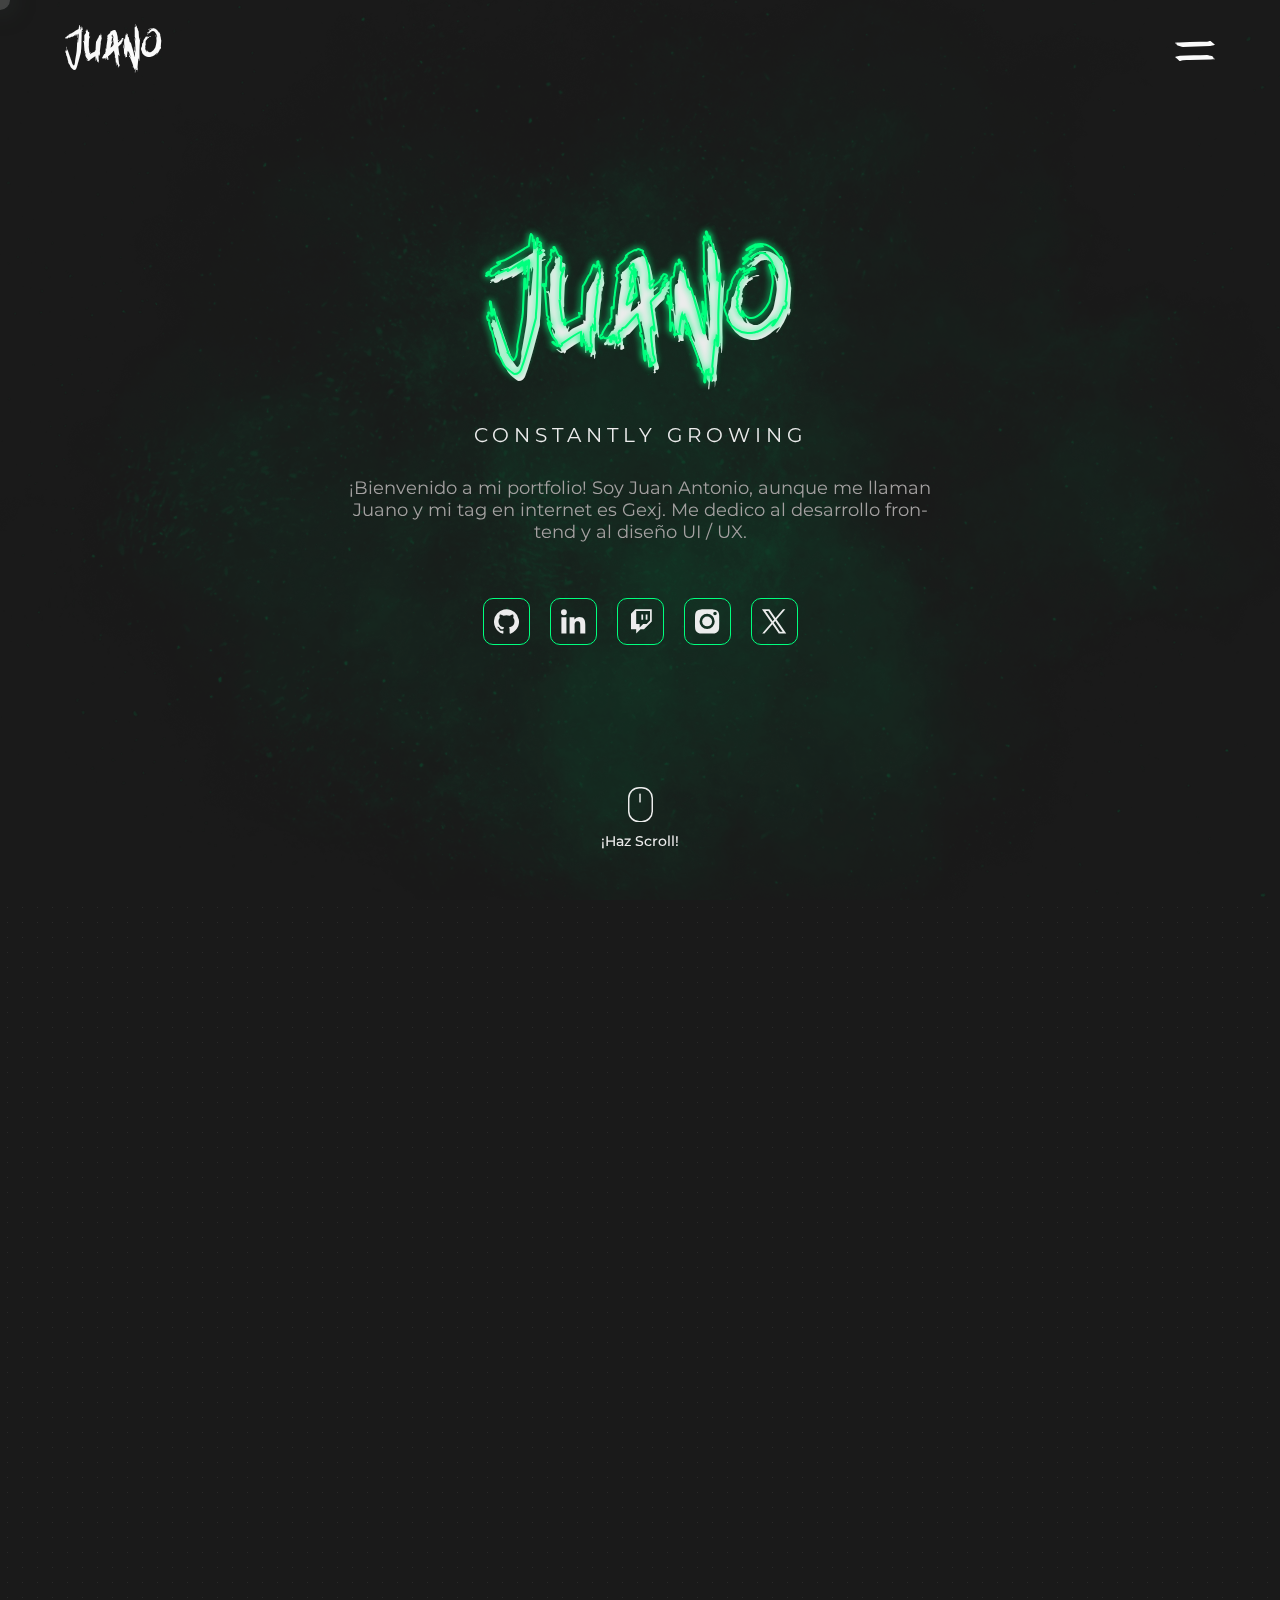
==== commit 38aada74: "Update index.html" ====
--- a/index.html
+++ b/index.html
@@ -446,8 +446,8 @@
       </div>
       <!-- Sección sobre mi -->
       <div class="Content-section About">
-        <div class="About-content">
-          <div class="About-info">
+        <div class="About-content" data-anim="parent">
+          <div class="About-info" data-anim="parent">
             <h2 class="Content-title About-title">Conoce más <span class="text-bolder">sobre mí</span></h2>
             <p class="About-description">Mi nombre es Juan Antonio Jiménez Pérez, y soy un diseñador gráfico y
               desarrollador web con un grado superior en Diseño y Edición de Publicaciones Impresas y Multimedia. Me
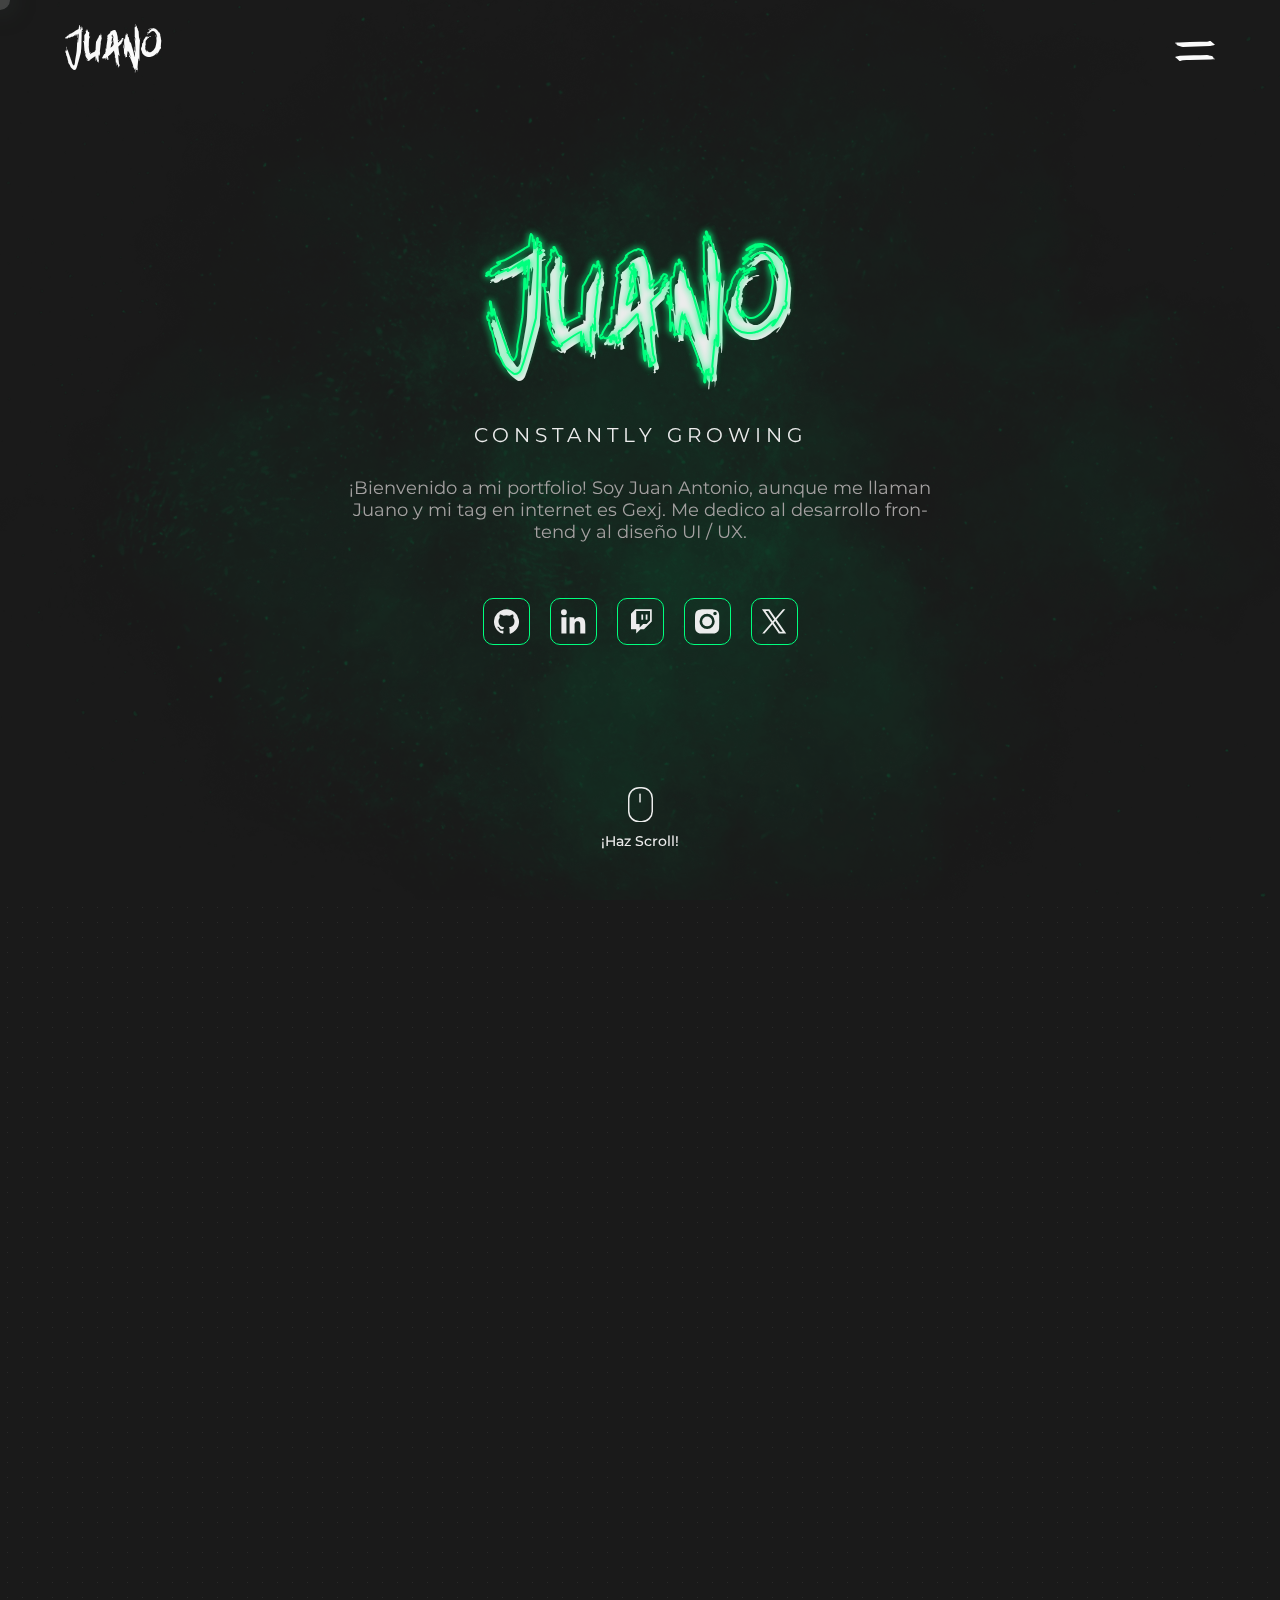
==== commit 42b961a8: "Update main.js" ====
--- a/index.html
+++ b/index.html
@@ -5,7 +5,24 @@
 
   <meta charset="UTF-8" />
   <meta name="viewport" content="width=device-width, initial-scale=1.0" />
-  <title>Portfolio</title>
+  <!-- Primary Meta Tags -->
+  <title>Desarrollador web y diseñador gráfico - Juano</title>
+  <meta name="title" content="Desarrollador web y diseñador gráfico - Juano" />
+  <meta name="description" content="Juano - Desarrollador Frontend y Diseñador UI/UX en Badajoz. Explora mi portfolio para descubrir proyectos innovadores en tecnología y diseño. Apasionado por el rap, el skate y el aprendizaje constante. ¡Conéctate conmigo y llevemos tus ideas al siguiente nivel!" />
+
+  <!-- Open Graph / Facebook -->
+  <meta property="og:type" content="website" />
+  <meta property="og:url" content="https://jantoniojimenezpe.es/" />
+  <meta property="og:title" content="Desarrollador web y diseñador gráfico - Juano" />
+  <meta property="og:description" content="Juano - Desarrollador Frontend y Diseñador UI/UX en Badajoz. Explora mi portfolio para descubrir proyectos innovadores en tecnología y diseño. Apasionado por el rap, el skate y el aprendizaje constante. ¡Conéctate conmigo y llevemos tus ideas al siguiente nivel!" />
+  <meta property="og:image" content="/public/assets/meta.img.webp" />
+
+  <!-- Twitter -->
+  <meta property="twitter:card" content="summary_large_image" />
+  <meta property="twitter:url" content="https://jantoniojimenezpe.es/" />
+  <meta property="twitter:title" content="Desarrollador web y diseñador gráfico - Juano" />
+  <meta property="twitter:description" content="Juano - Desarrollador Frontend y Diseñador UI/UX en Badajoz. Explora mi portfolio para descubrir proyectos innovadores en tecnología y diseño. Apasionado por el rap, el skate y el aprendizaje constante. ¡Conéctate conmigo y llevemos tus ideas al siguiente nivel!" />
+  <meta property="twitter:image" content="/public/assets/meta.img.webp" />
   <link rel="stylesheet" href="/style.css">
   <link rel="preconnect" href="https://fonts.googleapis.com">
   <link rel="preconnect" href="https://fonts.gstatic.com" crossorigin>
@@ -49,9 +66,7 @@
 
   <!-- Empieza el contenido -->
   <div class="ScrollContent" data-scroll-content>
-
-    <div class="DotsBackground"></div>
-
+    <!-- Empieza el contenido principal -->
     <main class="Content">
       <!--  Sección de portada -->
       <section class="Content-section Hero" data-anim="fade-in">
@@ -67,7 +82,7 @@
             <ul class="Hero-social Social" aria-label="Redes sociales" data-anim="parent">
               <!-- Github -->
               <li class="Social-item" data-hover>
-                <a href="https://github.com" class="Social-link" title="perfil de github" aria-label="perfil de github">
+                <a href="https://github.com/SrGexj/" class="Social-link" title="perfil de github" target="_blank" aria-label="perfil de github">
                   <svg class="Social-icon" xmlns="http://www.w3.org/2000/svg" viewBox="0 0 53.26 51.99">
                     <title>GitHub</title>
                     <path id="github-logo"
@@ -77,8 +92,7 @@
               </li>
               <!-- Linkedin -->
               <li class="Social-item" data-hover>
-                <a href="https://linkedin.com/" class="Social-link" title="perfil de linkedin"
-                  aria-label="perfil de linkedin">
+                <a href="https://www.linkedin.com/in/juan-antonio-jiménez-pérez/" class="Social-link" title="perfil de linkedin" target="_blank" aria-label="perfil de linkedin">
                   <svg class="Social-icon" xmlns="http://www.w3.org/2000/svg" viewBox="0 0 53.26 51.99">
                     <title>LinkedIn</title>
                     <path id="linkedin-logo" class="cls-1"
@@ -88,7 +102,7 @@
               </li>
               <!-- Twitch -->
               <li class="Social-item" data-hover>
-                <a href="https://twitch.tv/" class="Social-link" title="canal de twitch" aria-label="canal de twitch">
+                <a href="https://www.twitch.tv/sirgexj" class="Social-link" title="canal de twitch" aria-label="canal de twitch">
                   <svg class="Social-icon" xmlns="http://www.w3.org/2000/svg" viewBox="0 0 53.26 51.99"
                     style="transform: translateX(3px);">
                     <title>Twitch</title>
@@ -100,7 +114,7 @@
               </li>
               <!-- Instagram -->
               <li class="Social-item" data-hover>
-                <a href="https://instagram.com" class="Social-link" title="perfil de instagram"
+                <a href="https://instagram.com/juanojpz_" class="Social-link" title="perfil de instagram"
                   aria-label="perfil de instagram">
                   <svg class="Social-icon" xmlns="http://www.w3.org/2000/svg" viewBox="0 0 53.26 51.99">
                     <title>Instagram</title>
@@ -112,7 +126,7 @@
               </li>
               <!-- Twitter -->
               <li class="Social-item" data-hover>
-                <a href="https://twitter.com/" class="Social-link" title="perfil de twitter"
+                <a href="https://x.com/juanojpz_" class="Social-link" title="perfil de twitter"
                   aria-label="perfil de twitter">
                   <svg class="Social-icon" xmlns="http://www.w3.org/2000/svg" viewBox="0 0 53.26 51.99">
                     <title>Twitter</title>
@@ -290,14 +304,10 @@
               </li>
               <!-- Comienzan herramientas de diseño -->
               <li class="Experience-item">
-                <svg class="Experience-icon Experience-icon--psd" xmlns="http://www.w3.org/2000/svg"
-                  viewBox="0 0 1112.46 1087.65">
-                  <path
-                    d="M899.85,1087.65H212.61c-117.23,0-212.61-95.38-212.61-212.61V212.61C0,95.38,95.38,0,212.61,0h687.25c117.23,0,212.61,95.38,212.61,212.61v662.44c0,117.23-95.38,212.61-212.61,212.61ZM212.61,40c-95.18,0-172.61,77.43-172.61,172.61v662.44c0,95.18,77.43,172.61,172.61,172.61h687.25c95.18,0,172.61-77.43,172.61-172.61V212.61c0-95.18-77.43-172.61-172.61-172.61H212.61Z" />
-                  <path
-                    d="M440.64,288.4h-174.8v465.75h98.11v-145.48h76.68c44.22,0,84.25-17.93,113.23-46.9,28.97-28.98,46.9-69.02,46.9-113.23,0-88.44-71.7-160.14-160.14-160.14ZM481.67,501.97c-13.68,13.67-32.57,22.13-53.43,22.13h-64.28v-151.11h64.28c41.73,0,75.56,33.83,75.56,75.56,0,20.86-8.46,39.75-22.13,53.43Z" />
-                  <path
-                    d="M906.95,649.72c0,30.92-14.42,60.41-37.17,81.03-25.64,23.24-61.25,33.14-95.1,35.72-4.06.31-8.12.5-12.19.59-37.62.77-77.17-7.23-111.35-23.03-.36-.17-.73-.34-1.09-.5l.17-82.27c0,1.5,27.19,8.08,30.57,9.18,31.03,10.18,68.07,17.8,100.77,13.61,6.9-.88,14-2.6,19.35-7.05,20.17-16.75-.27-37.58-16.71-45.57-17.82-8.67-37.02-14.14-55.22-21.97-17.25-7.42-33.72-17.05-47.46-29.85-45.47-42.37-43.7-113.51,2.64-154.67,26.24-23.3,61.67-30.7,95.88-32.2,35.41-1.56,71.14,4.75,103.91,18.23,1.26.52,2.59,1.11,3.29,2.28.59.99.61,2.21.61,3.37.03,28,.07,56,.1,84-5.34-4.56-12.64-6.45-18.97-9.22-6.86-3-13.87-5.65-21-7.93-25.25-8.1-58.04-15.56-83.96-6.68-9.52,3.26-16.62,10.05-16.62,20.6,0,16.32,15.99,24.17,29.06,30.12,16.19,7.38,33.46,11.87,49.61,19.36,41.92,19.">
+                <svg class="Experience-icon Experience-icon--psd xmlns="http://www.w3.org/2000/svg" viewBox="0 0 1112.46 1087.65">
+                  <path class="cls-1" d="M899.85,1087.65H212.61c-117.23,0-212.61-95.38-212.61-212.61V212.61C0,95.38,95.38,0,212.61,0h687.25c117.23,0,212.61,95.38,212.61,212.61v662.44c0,117.23-95.38,212.61-212.61,212.61ZM212.61,40c-95.18,0-172.61,77.43-172.61,172.61v662.44c0,95.18,77.43,172.61,172.61,172.61h687.25c95.18,0,172.61-77.43,172.61-172.61V212.61c0-95.18-77.43-172.61-172.61-172.61H212.61Z"/>
+                  <path class="cls-1" d="M440.64,288.4h-174.8v465.75h98.11v-145.48h76.68c44.22,0,84.25-17.93,113.23-46.9,28.97-28.98,46.9-69.02,46.9-113.23,0-88.44-71.7-160.14-160.14-160.14ZM481.67,501.97c-13.68,13.67-32.57,22.13-53.43,22.13h-64.28v-151.11h64.28c41.73,0,75.56,33.83,75.56,75.56,0,20.86-8.46,39.75-22.13,53.43Z"/>
+                  <path class="cls-1" d="M906.95,649.72c0,30.92-14.42,60.41-37.17,81.03-25.64,23.24-61.25,33.14-95.1,35.72-4.06.31-8.12.5-12.19.59-37.62.77-77.17-7.23-111.35-23.03-.36-.17-.73-.34-1.09-.5l.17-82.27c0,1.5,27.19,8.08,30.57,9.18,31.03,10.18,68.07,17.8,100.77,13.61,6.9-.88,14-2.6,19.35-7.05,20.17-16.75-.27-37.58-16.71-45.57-17.82-8.67-37.02-14.14-55.22-21.97-17.25-7.42-33.72-17.05-47.46-29.85-45.47-42.37-43.7-113.51,2.64-154.67,26.24-23.3,61.67-30.7,95.88-32.2,35.41-1.56,71.14,4.75,103.91,18.23,1.26.52,2.59,1.11,3.29,2.28.59.99.61,2.21.61,3.37.03,28,.07,56,.1,84-5.34-4.56-12.64-6.45-18.97-9.22-6.86-3-13.87-5.65-21-7.93-25.25-8.1-58.04-15.56-83.96-6.68-9.52,3.26-16.62,10.05-16.62,20.6,0,16.32,15.99,24.17,29.06,30.12,16.19,7.38,33.46,11.87,49.61,19.36,41.92,19.44,80.89,52.8,80.89,102.83Z"/>
                 </svg>
               </li>
 
@@ -361,9 +371,17 @@
           <!-- Botones de control del slider  -->
           <div class="Projects-control" data-anim="parent">
             <!-- Botón anterior -->
-            <button class="Projects-button Projects-button--prev" data-hover></button>
+            <button class="Projects-button Projects-button--prev" data-hover>
+              <svg class="Projects-icon--prev" viewBox="0 0 16 16">
+                <path fill-rule="evenodd" d="M11.354 1.646a.5.5 0 0 1 0 .708L5.707 8l5.647 5.646a.5.5 0 0 1-.708.708l-6-6a.5.5 0 0 1 0-.708l6-6a.5.5 0 0 1 .708 0"/>
+              </svg>
+            </button>
             <!-- Botón siguiente -->
-            <button class="Projects-button Projects-button--next" data-hover></button>
+            <button class="Projects-button Projects-button--next" data-hover>
+              <svg class="Projects-icon--next" viewBox="0 0 16 16">
+                <path d="M4.646 1.646a.5.5 0 0 1 .708 0l6 6a.5.5 0 0 1 0 .708l-6 6a.5.5 0 0 1-.708-.708L10.293 8 4.646 2.354a.5.5 0 0 1 0-.708"/>
+              </svg>
+            </button>
           </div>
           <!-- Slider -->
           <div class="Projects-slider Slider">
@@ -462,16 +480,83 @@
             <button class="About-more" data-hover>Saber más</button>
           </div>
           <div class="About-imgWrapper">
-            <img class="About-img" src="/public/assets/juano-img.png" alt="juano a man smiling " class="About-photo">
+            <img class="About-img" src="/public/assets/juano-img.png" alt="juano a man smiling ">
           </div>
         </div>
       </div>
+    </main>
+    <!-- Fin de contenido principal -->
+
+    <!-- Footer -->
+    <footer class="Footer">
+      <div class="Footer-content" data-anim="parent">
+        <div class="Footer-info" data-anim="parent">
+          <h3 class="Footer-title">¡Contacta <span class="text-bolder">conmigo!</span></h3>
+          <a class="Footer-link" href="mailto:info@gexj.es">Enviar un correo</a>
+          </div>
+          <div class="Footer-info" data-anim="parent">
+            <p class="Footer-description">También puedes seguirme en mis redes sociales</p>
+          <ul class="Footer-social Social" aria-label="Redes sociales" data-anim="parent">
+            <!-- Github -->
+            <li class="Social-item" data-hover>
+              <a href="https://github.com/SrGexj/" class="Social-link" title="perfil de github" target="_blank" aria-label="perfil de github">
+                <svg class="Social-icon" xmlns="http://www.w3.org/2000/svg" viewBox="0 0 53.26 51.99">
+                  <title>GitHub</title>
+                  <path id="github-logo"
+                    d="M53.26,28.07c-.1.82-.18,1.65-.29,2.47a25.08,25.08,0,0,1-3.66,10.07,26.8,26.8,0,0,1-8.39,8.53,26,26,0,0,1-5.76,2.73,1.32,1.32,0,0,1-1.9-1.38c0-2.33,0-4.65,0-7a7.33,7.33,0,0,0-.92-4.05,10.84,10.84,0,0,0-.78-1c1-.2,2.09-.34,3.1-.59a11.15,11.15,0,0,0,6.8-4.27,12.5,12.5,0,0,0,2-5.83,15,15,0,0,0-.1-4.86,9.49,9.49,0,0,0-2.13-4.33.86.86,0,0,1-.19-1,9.2,9.2,0,0,0-.39-6.35.52.52,0,0,0-.39-.25,4.63,4.63,0,0,0-2.66.52c-1.34.63-2.64,1.36-4,2a1.16,1.16,0,0,1-.77.13,25.16,25.16,0,0,0-12.49,0,1.16,1.16,0,0,1-.81-.16,19.32,19.32,0,0,0-5.42-2.44l-.1,0c-1.22-.25-1.45-.11-1.79,1.07a9,9,0,0,0,0,5.72.66.66,0,0,1-.12.54C10,20.85,9.43,23.81,9.7,27a15.5,15.5,0,0,0,1.48,5.54,9.57,9.57,0,0,0,5.67,4.75c1.54.54,3.17.82,4.79,1.23,0-.08,0,0,0,0a5.72,5.72,0,0,0-1.49,3.08.59.59,0,0,1-.24.41c-1.85.7-3.71,1.06-5.54-.05a5.84,5.84,0,0,1-1.93-2.08A5.67,5.67,0,0,0,9.12,37.2a5.17,5.17,0,0,0-1.67-.08c-.39,0-.51.31-.26.63a3.24,3.24,0,0,0,.8.81,7.17,7.17,0,0,1,2.82,3.49,6.5,6.5,0,0,0,1.42,2.33,6,6,0,0,0,3.95,1.48c1.24,0,2.49,0,3.79,0a1.22,1.22,0,0,1,0,.24c0,1.4,0,2.81.05,4.21s-.81,2-2.12,1.49a26.23,26.23,0,0,1-15-13.07A25.92,25.92,0,0,1,.17,23.62,25.75,25.75,0,0,1,6.63,9,25.45,25.45,0,0,1,20.93.63,26,26,0,0,1,43.4,6a25.91,25.91,0,0,1,9.38,15.61c.18.93.25,1.88.38,2.83,0,.18.07.36.1.55Z" />
+                </svg>
+              </a>
+            </li>
+            <!-- Linkedin -->
+            <li class="Social-item" data-hover>
+              <a href="https://www.linkedin.com/in/juan-antonio-jiménez-pérez/" class="Social-link" title="perfil de linkedin" target="_blank" aria-label="perfil de linkedin">
+                <svg class="Social-icon" xmlns="http://www.w3.org/2000/svg" viewBox="0 0 53.26 51.99">
+                  <title>LinkedIn</title>
+                  <path id="linkedin-logo" class="cls-1"
+                    d="M.85,17.14H11.58V51.63H.85ZM6.22,0A6.22,6.22,0,1,1,0,6.22,6.22,6.22,0,0,1,6.22,0ZM18.3,51.63H29V34.57c0-4.5.85-8.86,6.43-8.86S41,30.86,41,34.86V51.63H51.74V32.72c0-9.29-2-16.43-12.86-16.43a11.25,11.25,0,0,0-10.14,5.57h-.15V17.14H18.3Z" />
+                </svg>
+              </a>
+            </li>
+            <!-- Twitch -->
+            <li class="Social-item" data-hover>
+              <a href="https://www.twitch.tv/sirgexj" class="Social-link" title="canal de twitch" aria-label="canal de twitch">
+                <svg class="Social-icon" xmlns="http://www.w3.org/2000/svg" viewBox="0 0 53.26 51.99"
+                  style="transform: translateX(3px);">
+                  <title>Twitch</title>
+                  <path id="twitch-logo" d="M22.13,11.06h3.69V22.12H22.13Zm12.9,0V22.12H31.35V11.06Z" />
+                  <path
+                    d="M9.22,0,0,9.22V42.41H11.07v9.22l9.22-9.22h7.38L44.25,25.82V0ZM40.57,24l-7.38,7.37H25.82l-7.38,7.38V31.34H11.07V3.68h29.5Z" />
+                </svg>
+              </a>
+            </li>
+            <!-- Instagram -->
+            <li class="Social-item" data-hover>
+              <a href="https://instagram.com/juanojpz_" class="Social-link" title="perfil de instagram"
+                aria-label="perfil de instagram">
+                <svg class="Social-icon" xmlns="http://www.w3.org/2000/svg" viewBox="0 0 53.26 51.99">
+                  <title>Instagram</title>
+                  <path class="cls-1"
+                    d="M51.47,13.08a16.93,16.93,0,0,0-1.08-5.84A10.07,10.07,0,0,0,48,3.62a9.85,9.85,0,0,0-3.63-2.35A17.18,17.18,0,0,0,38.56.18C35.23,0,34.25,0,25.83,0S16.42,0,13.1.18A17.18,17.18,0,0,0,7.25,1.27,9.77,9.77,0,0,0,3.62,3.62,9.81,9.81,0,0,0,1.27,7.24,17.36,17.36,0,0,0,.18,13.08C0,16.41,0,17.41,0,25.82s0,9.4.18,12.73a17.3,17.3,0,0,0,1.09,5.84A9.81,9.81,0,0,0,3.62,48a9.77,9.77,0,0,0,3.63,2.35,17.18,17.18,0,0,0,5.85,1.09c3.32.16,4.32.18,12.73.18s9.41,0,12.73-.18a17.18,17.18,0,0,0,5.85-1.09A9.85,9.85,0,0,0,48,48a10.07,10.07,0,0,0,2.35-3.62,16.87,16.87,0,0,0,1.08-5.84c.16-3.33.18-4.33.18-12.73S51.63,16.41,51.47,13.08ZM25.83,42A16.18,16.18,0,1,1,42,25.82,16.19,16.19,0,0,1,25.83,42ZM42.65,12.78A3.78,3.78,0,1,1,46.43,9,3.79,3.79,0,0,1,42.65,12.78Z" />
+                  <circle class="cls-1" cx="25.83" cy="25.82" r="10.5" />
+                </svg>
+              </a>
+            </li>
+            <!-- Twitter -->
+            <li class="Social-item" data-hover>
+              <a href="https://x.com/juanojpz_" class="Social-link" title="perfil de twitter"
+                aria-label="perfil de twitter">
+                <svg class="Social-icon" xmlns="http://www.w3.org/2000/svg" viewBox="0 0 53.26 51.99">
+                  <title>Twitter</title>
+                  <path id="x-logo" class="cls-1"
+                    d="M.37,51.63h5L22.25,32,35.8,51.51l.09.12H51.64L31,21.87,49.74,0h-5l-16,18.64L15.84.12,15.75,0H0L20,28.78ZM25,28.81l3.21-3.74L44,47.78H38.18ZM7.64,3.85h5.82l12.5,18-3.21,3.74Z" />
+                </svg>
+              </a>
+            </li>
+          </ul>
+          </div>
+      </div>
+    </footer>
   </div>
-
-  </main>
-  <!-- Fin de contenido principal -->
-  </div>
-
   <!-- Carga de scripts -->
   <script src="/main.js" defer></script>
   <script src="/animations.js" defer></script>
--- a/style.css
+++ b/style.css
@@ -313,9 +313,10 @@
   transform: rotate(45deg) translate(-4px, -4px);
 }
 
-.Content {
+.ScrollContent {
   height: 100vh;
 }
+
 .Content-section {
   width: 100%;
 }
@@ -336,7 +337,7 @@
 
 .Hero {
   position: relative;
-  height: 100%;
+  height: 100vh;
   color: var(--negro);
 }
 .Hero::before {
@@ -596,6 +597,31 @@
   color: #21759b;
   filter: drop-shadow(0 0 5px #21759b);
 }
+.Experience-icon--psd:hover {
+  opacity: 1;
+  color: #31a8ff;
+  filter: drop-shadow(0 0 5px #31a8ff);
+}
+.Experience-icon--ai:hover {
+  opacity: 1;
+  color: #ff9a00;
+  filter: drop-shadow(0 0 5px #ff9a00);
+}
+.Experience-icon--ae:hover {
+  opacity: 1;
+  color: #d291ff;
+  filter: drop-shadow(0 0 5px #d291ff);
+}
+.Experience-icon--pr:hover {
+  opacity: 1;
+  color: #31a8ff;
+  filter: drop-shadow(0 0 5px #31a8ff);
+}
+.Experience-icon--fig:hover {
+  opacity: 1;
+  color: #f24e1e;
+  filter: drop-shadow(0 0 5px #f24e1e);
+}
 @media (max-width: 1024px) {
   .Experience-content {
     grid-template-columns: 1fr;
@@ -653,13 +679,26 @@
 .Projects-button {
   width: 50px;
   height: 40px;
-  padding: 10px 20px;
   border: solid 1px var(--primary);
   border-radius: 10px;
   transition: all 0.25s;
+  padding: 10px;
+  display: flex;
+  justify-content: center;
+  align-items: center;
 }
 .Projects-button:hover {
   filter: drop-shadow(0 0 5px var(--primary));
+}
+.Projects-icon {
+  width: 25px;
+  height: 25px;
+}
+.Projects-icon--prev {
+  transform: translate(-2px);
+}
+.Projects-icon--next {
+  transform: translate(2px);
 }
 @media (max-width: 767px) {
   .Projects {
@@ -730,7 +769,7 @@
 
 .About {
   width: 100%;
-  padding: 40px 20px 150px;
+  padding: 100px 20px 150px;
 }
 .About-content {
   display: flex;
@@ -767,6 +806,65 @@
   border-radius: 30px;
   overflow: hidden;
 }
+@media (max-width: 1077px) {
+  .About {
+    padding: 50px 20px;
+  }
+  .About-content {
+    flex-direction: column-reverse;
+    gap: 50px;
+  }
+  .About-imgWrapper {
+    width: 100%;
+  }
+}
+
+.Footer {
+  width: 100%;
+  padding: 50px 20px;
+  display: flex;
+  justify-content: center;
+  align-items: center;
+  gap: 20px;
+  text-align: center;
+}
+.Footer-info {
+  display: flex;
+  flex-direction: column;
+  justify-content: center;
+  align-items: center;
+  gap: 20px;
+}
+.Footer-title {
+  font-size: 55px;
+  text-transform: uppercase;
+  font-weight: 300;
+}
+.Footer-description {
+  font-size: 18px;
+  text-transform: uppercase;
+  color: var(--text);
+}
+.Footer-content {
+  display: flex;
+  flex-direction: column;
+  gap: 40px;
+}
+.Footer-link {
+  font-size: 20px;
+  width: -moz-fit-content;
+  width: fit-content;
+  border: solid 1px var(--primary);
+  border-radius: 20px;
+  transition: all 0.25s;
+  padding: 16px 25px;
+  display: flex;
+  justify-content: center;
+  align-items: center;
+}
+.Footer-link:hover {
+  filter: drop-shadow(0 0 5px var(--primary));
+}
 
 .text-bolder {
   font-weight: 700;
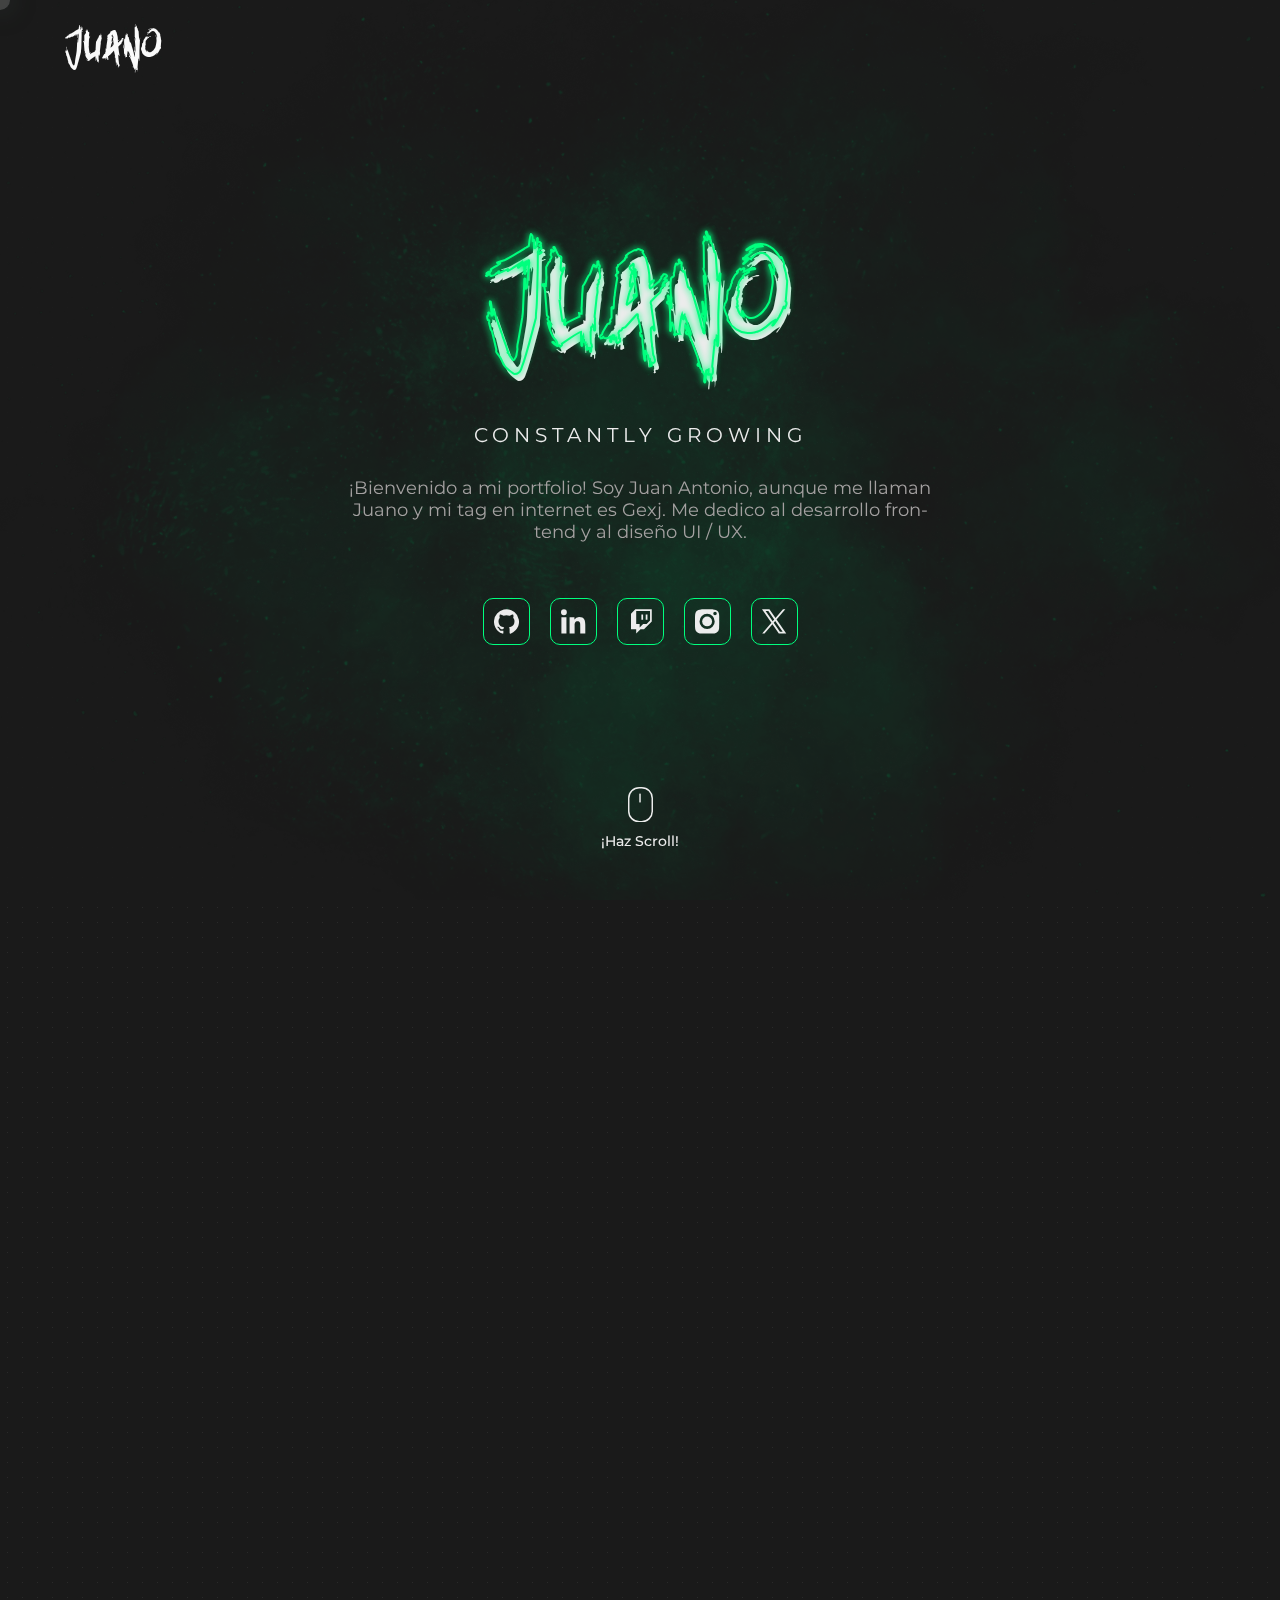
==== commit 2faf58e4: "Massive changes" ====
--- a/index.html
+++ b/index.html
@@ -12,15 +12,15 @@
 
   <!-- Open Graph / Facebook -->
   <meta property="og:type" content="website" />
-  <meta property="og:url" content="https://jantoniojimenezpe.es/" />
-  <meta property="og:title" content="Desarrollador web y diseñador gráfico - Juano" />
+  <meta property="og:url" content="https://gexj.es/" />
+  <meta property="og:title" content="Desarrollador web y diseñador gráfico en Badajoz - Juano" />
   <meta property="og:description" content="Juano - Desarrollador Frontend y Diseñador UI/UX en Badajoz. Explora mi portfolio para descubrir proyectos innovadores en tecnología y diseño. Apasionado por el rap, el skate y el aprendizaje constante. ¡Conéctate conmigo y llevemos tus ideas al siguiente nivel!" />
   <meta property="og:image" content="/public/assets/meta.img.webp" />
 
   <!-- Twitter -->
   <meta property="twitter:card" content="summary_large_image" />
-  <meta property="twitter:url" content="https://jantoniojimenezpe.es/" />
-  <meta property="twitter:title" content="Desarrollador web y diseñador gráfico - Juano" />
+  <meta property="twitter:url" content="https://gexj.es/" />
+  <meta property="twitter:title" content="Desarrollador web y diseñador gráfico en Badajoz - Juano" />
   <meta property="twitter:description" content="Juano - Desarrollador Frontend y Diseñador UI/UX en Badajoz. Explora mi portfolio para descubrir proyectos innovadores en tecnología y diseño. Apasionado por el rap, el skate y el aprendizaje constante. ¡Conéctate conmigo y llevemos tus ideas al siguiente nivel!" />
   <meta property="twitter:image" content="/public/assets/meta.img.webp" />
   <link rel="stylesheet" href="/style.css">
@@ -42,7 +42,7 @@
       <a href="index.html" class="Header-link" aria-label="Inicio">juano</a>
     </h1>
     <!-- Botón de menú -->
-    <div class="Header-button Button">
+    <!-- <div class="Header-button Button">
       <button class="Button-toggler" data-hover aria-expanded="false" aria-controls="menu"
         aria-label="Abrir menú de navegación">
         <span class="Button-line Button-line--one isActive">
@@ -58,11 +58,28 @@
           </svg>
         </span>
       </button>
-    </div>
+    </div> -->
   </header>
   <!-- Termina el header -->
 
   <!-- Menu -->
+<!-- 
+  <div class="Menu">
+    <ul class="Menu-nav">
+      <li class="Menu-item">
+        <a href="#sobreMi" class="Menu-link">Sobre mi</a>
+      </li>
+      <li class="Menu-item">
+        <a href="#expCv" class="Menu-link">Experiencia</a>
+      </li>
+      <li class="Menu-item">
+        <a href="#proyectos" class="Menu-link">Proyectos</a>
+      </li>
+      <li class="Menu-item">
+        <a href="#contacto" class="Menu-link">Contacto</a>
+      </li>
+    </ul>
+  </div> -->
 
   <!-- Empieza el contenido -->
   <div class="ScrollContent" data-scroll-content>
@@ -162,7 +179,7 @@
         <!-- Fin fondo de la sección -->
       </section>
       <!-- Sección de experiencia laboral -->
-      <div class="Content-section Experience">
+      <div class="Content-section Experience" id="expCv">
         <div class="Experience-content" data-anim="parent">
           <!-- Título y descripción -->
           <section class="Experience-texts">
@@ -304,7 +321,7 @@
               </li>
               <!-- Comienzan herramientas de diseño -->
               <li class="Experience-item">
-                <svg class="Experience-icon Experience-icon--psd xmlns="http://www.w3.org/2000/svg" viewBox="0 0 1112.46 1087.65">
+                <svg class="Experience-icon Experience-icon--psd" xmlns="http://www.w3.org/2000/svg" viewBox="0 0 1112.46 1087.65">
                   <path class="cls-1" d="M899.85,1087.65H212.61c-117.23,0-212.61-95.38-212.61-212.61V212.61C0,95.38,95.38,0,212.61,0h687.25c117.23,0,212.61,95.38,212.61,212.61v662.44c0,117.23-95.38,212.61-212.61,212.61ZM212.61,40c-95.18,0-172.61,77.43-172.61,172.61v662.44c0,95.18,77.43,172.61,172.61,172.61h687.25c95.18,0,172.61-77.43,172.61-172.61V212.61c0-95.18-77.43-172.61-172.61-172.61H212.61Z"/>
                   <path class="cls-1" d="M440.64,288.4h-174.8v465.75h98.11v-145.48h76.68c44.22,0,84.25-17.93,113.23-46.9,28.97-28.98,46.9-69.02,46.9-113.23,0-88.44-71.7-160.14-160.14-160.14ZM481.67,501.97c-13.68,13.67-32.57,22.13-53.43,22.13h-64.28v-151.11h64.28c41.73,0,75.56,33.83,75.56,75.56,0,20.86-8.46,39.75-22.13,53.43Z"/>
                   <path class="cls-1" d="M906.95,649.72c0,30.92-14.42,60.41-37.17,81.03-25.64,23.24-61.25,33.14-95.1,35.72-4.06.31-8.12.5-12.19.59-37.62.77-77.17-7.23-111.35-23.03-.36-.17-.73-.34-1.09-.5l.17-82.27c0,1.5,27.19,8.08,30.57,9.18,31.03,10.18,68.07,17.8,100.77,13.61,6.9-.88,14-2.6,19.35-7.05,20.17-16.75-.27-37.58-16.71-45.57-17.82-8.67-37.02-14.14-55.22-21.97-17.25-7.42-33.72-17.05-47.46-29.85-45.47-42.37-43.7-113.51,2.64-154.67,26.24-23.3,61.67-30.7,95.88-32.2,35.41-1.56,71.14,4.75,103.91,18.23,1.26.52,2.59,1.11,3.29,2.28.59.99.61,2.21.61,3.37.03,28,.07,56,.1,84-5.34-4.56-12.64-6.45-18.97-9.22-6.86-3-13.87-5.65-21-7.93-25.25-8.1-58.04-15.56-83.96-6.68-9.52,3.26-16.62,10.05-16.62,20.6,0,16.32,15.99,24.17,29.06,30.12,16.19,7.38,33.46,11.87,49.61,19.36,41.92,19.44,80.89,52.8,80.89,102.83Z"/>
@@ -365,7 +382,7 @@
         </div>
       </div>
       <!-- Sección proyectos -->
-      <div class="Content-section Projects">
+      <div class="Content-section Projects" id="proyectos">
         <div class="Projects-content" data-anim="parent">
           <h2 class="Content-title Projects-title">Proyectos <span class="text-bolder">Destacados</span></h2>
           <!-- Botones de control del slider  -->
@@ -386,76 +403,51 @@
           <!-- Slider -->
           <div class="Projects-slider Slider">
             <div class="Slider-wrapper">
-              <!-- Primer proyecto -->
+              <!-- Proyecto -->
+                 <article class="Slider-item Slider-item--reverse">
+                <a href="/public/assets/home-camara-comercio-v4.pdf" class="Slider-link" target="_blank" data-hover><img src="https://placehold.co/600x400/EEE/31343C" alt=""
+                    class="Slider-img"></a>
+                <div class="Slider-info">
+                  <h3 class="Slider-title">Cámara de Comercio Badajoz</h3>
+                  <p class="Slider-description">
+                      Realicé el rediseño para la web de la Cámara de Comercio de Badajoz. Actualmente se encuentra en desarrollo.             
+                  </p>
+                </div>
+              </article>
+              <!-- Proyecto -->
               <article class="Slider-item reference">
-                <a href="" class="Slider-link" data-hover><img src="https://placehold.co/600x400/EEE/31343C" alt=""
+                <a href="https://topcandy.gexj.es" class="Slider-link" target="_blank" data-hover><img src="https://placehold.co/600x400/EEE/31343C" alt=""
                     class="Slider-img"></a>
                 <div class="Slider-info">
                   <h3 class="Slider-title">Top Candy</h3>
-                  <p class="Slider-description">Lorem ipsum dolor sit amet, consectetur adipiscing elit, sed do eiusmod
-                    tempor
-                    incididunt ut labore et dolore magna aliqua. Quis ipsum suspendisse ultrices gravida. Risus commodo
-                    viverra maecenas accumsan lacus vel facilisis. </p>
+                  <p class="Slider-description">Diseñé y desarrollé el frontend de Top Candy, una empresa dedicada a la producción de confiterías y chucherías. Proyecto en proceso</p>
                 </div>
               </article>
-              <!-- Segundo proyecto -->
+              <!-- Proyecto -->
               <article class="Slider-item Slider-item--reverse">
-                <a href="" class="Slider-link" data-hover><img src="https://placehold.co/600x400/EEE/31343C" alt=""
+                <a href="https://certired.com" class="Slider-link" target="_blank" data-hover><img src="https://placehold.co/600x400/EEE/31343C" alt=""
+                    class="Slider-img"></a>
+                <div class="Slider-info">
+                  <h3 class="Slider-title">Certired</h3>
+                  <p class="Slider-description">Diseñé el inicio de Certired y posteriormente lo adapté a la plantilla de Wordpress. Además desarrollé un mapa interactivo en el que localizar las aulas presentes en Andalucía.</p>
+                </div>
+              </article>
+              <!-- Proyecto -->
+              <article class="Slider-item reference">
+                <a href="https://topcandy.gexj.es" class="Slider-link" target="_blank" data-hover><img src="https://placehold.co/600x400/EEE/31343C" alt=""
                     class="Slider-img"></a>
                 <div class="Slider-info">
                   <h3 class="Slider-title">Top Candy</h3>
-                  <p class="Slider-description">Lorem ipsum dolor sit amet, consectetur adipiscing elit, sed do eiusmod
-                    tempor
-                    incididunt ut labore et dolore magna aliqua. Quis ipsum suspendisse ultrices gravida. Risus commodo
-                    viverra maecenas accumsan lacus vel facilisis. </p>
+                  <p class="Slider-description">Diseñé y desarrollé el frontend de Top Candy, una empresa dedicada a la producción de confiterías y chucherías. Proyecto en proceso</p>
                 </div>
               </article>
-              <!-- Tercer proyecto -->
-              <article class="Slider-item">
-                <a href="" class="Slider-link" data-hover><img src="https://placehold.co/600x400/EEE/31343C" alt=""
+              <!-- Proyecto -->
+              <article class="Slider-item Slider-item--reverse">
+                <a href="https://certired.com" class="Slider-link" target="_blank" data-hover><img src="https://placehold.co/600x400/EEE/31343C" alt=""
                     class="Slider-img"></a>
                 <div class="Slider-info">
-                  <h3 class="Slider-title">Top Candy</h3>
-                  <p class="Slider-description">Lorem ipsum dolor sit amet, consectetur adipiscing elit, sed do eiusmod
-                    tempor
-                    incididunt ut labore et dolore magna aliqua. Quis ipsum suspendisse ultrices gravida. Risus commodo
-                    viverra maecenas accumsan lacus vel facilisis. </p>
-                </div>
-              </article>
-              <!-- Cuarto proyecto -->
-              <article class="Slider-item Slider-item--reverse">
-                <a href="" class="Slider-link" data-hover><img src="https://placehold.co/600x400/EEE/31343C" alt=""
-                    class="Slider-img"></a>
-                <div class="Slider-info">
-                  <h3 class="Slider-title">Top Candy</h3>
-                  <p class="Slider-description">Lorem ipsum dolor sit amet, consectetur adipiscing elit, sed do eiusmod
-                    tempor
-                    incididunt ut labore et dolore magna aliqua. Quis ipsum suspendisse ultrices gravida. Risus commodo
-                    viverra maecenas accumsan lacus vel facilisis. </p>
-                </div>
-              </article>
-              <!-- Quinto proyecto -->
-              <article class="Slider-item">
-                <a href="" class="Slider-link" data-hover><img src="https://placehold.co/600x400/EEE/31343C" alt=""
-                    class="Slider-img"></a>
-                <div class="Slider-info">
-                  <h3 class="Slider-title">Top Candy</h3>
-                  <p class="Slider-description">Lorem ipsum dolor sit amet, consectetur adipiscing elit, sed do eiusmod
-                    tempor
-                    incididunt ut labore et dolore magna aliqua. Quis ipsum suspendisse ultrices gravida. Risus commodo
-                    viverra maecenas accumsan lacus vel facilisis. </p>
-                </div>
-              </article>
-              <!-- Sexto proyecto -->
-              <article class="Slider-item Slider-item--reverse">
-                <a href="" class="Slider-link" data-hover><img src="https://placehold.co/600x400/EEE/31343C" alt=""
-                    class="Slider-img"></a>
-                <div class="Slider-info">
-                  <h3 class="Slider-title">Top Candy</h3>
-                  <p class="Slider-description">Lorem ipsum dolor sit amet, consectetur adipiscing elit, sed do eiusmod
-                    tempor
-                    incididunt ut labore et dolore magna aliqua. Quis ipsum suspendisse ultrices gravida. Risus commodo
-                    viverra maecenas accumsan lacus vel facilisis. </p>
+                  <h3 class="Slider-title">Certired</h3>
+                  <p class="Slider-description">Diseñé el inicio de Certired y posteriormente lo adapté a la plantilla de Wordpress. Además desarrollé un mapa interactivo en el que localizar las aulas presentes en Andalucía.</p>
                 </div>
               </article>
             </div>
@@ -463,7 +455,7 @@
         </div>
       </div>
       <!-- Sección sobre mi -->
-      <div class="Content-section About">
+      <div class="Content-section About" id="sobreMi">
         <div class="About-content" data-anim="parent">
           <div class="About-info" data-anim="parent">
             <h2 class="Content-title About-title">Conoce más <span class="text-bolder">sobre mí</span></h2>
@@ -558,6 +550,7 @@
     </footer>
   </div>
   <!-- Carga de scripts -->
+  <script src="/smoothScroll.js" defer></script>
   <script src="/main.js" defer></script>
   <script src="/animations.js" defer></script>
 </body>
--- a/style.css
+++ b/style.css
@@ -5,7 +5,7 @@
   --negro: #ececec;
   --blanco: #393939;
   --background: #1a1a1a;
-  --backgroundAl: #1a1a1ae6;
+  --backgroundAl: #1a1a1ace;
   --borders: #ffffff40;
   --shadows: #ffffff20;
   --primary: #00ff7e;
@@ -15,17 +15,6 @@
   --tipo-secundaria: Verdana;
 }
 
-/* (Opcional) Las adaptamos al modo oscuro */
-@media (prefers-color-scheme: dark) {
-  :root {
-    --negro: #ececec;
-    --blanco: #393939;
-    --background: #1a1a1a;
-    --backgroundAl: #1a1a1ae6;
-    --borders: #ffffff40;
-    --shadows: #ffffff20;
-  }
-}
 /* (Opcional) Desactivamos los animations en el caso de que el usuario haya configurado el modo sin animation */
 @media (prefers-reduced-motion: reduce) {
   * {
@@ -271,7 +260,7 @@
   width: 100%;
   padding: 30px 65px;
   position: fixed;
-  z-index: 2;
+  z-index: 3;
   display: flex;
   justify-content: space-between;
 }
@@ -333,6 +322,10 @@
   .Content-title {
     font-size: 30px;
   }
+}
+
+.text-bolder {
+  font-weight: 700;
 }
 
 .Hero {
@@ -426,6 +419,7 @@
   position: absolute;
   width: 100%;
   height: 100%;
+  opacity: 0.89;
 }
 .Hero-scrollIcon {
   bottom: 50px;
@@ -864,8 +858,4 @@
 }
 .Footer-link:hover {
   filter: drop-shadow(0 0 5px var(--primary));
-}
-
-.text-bolder {
-  font-weight: 700;
 }/*# sourceMappingURL=style.css.map */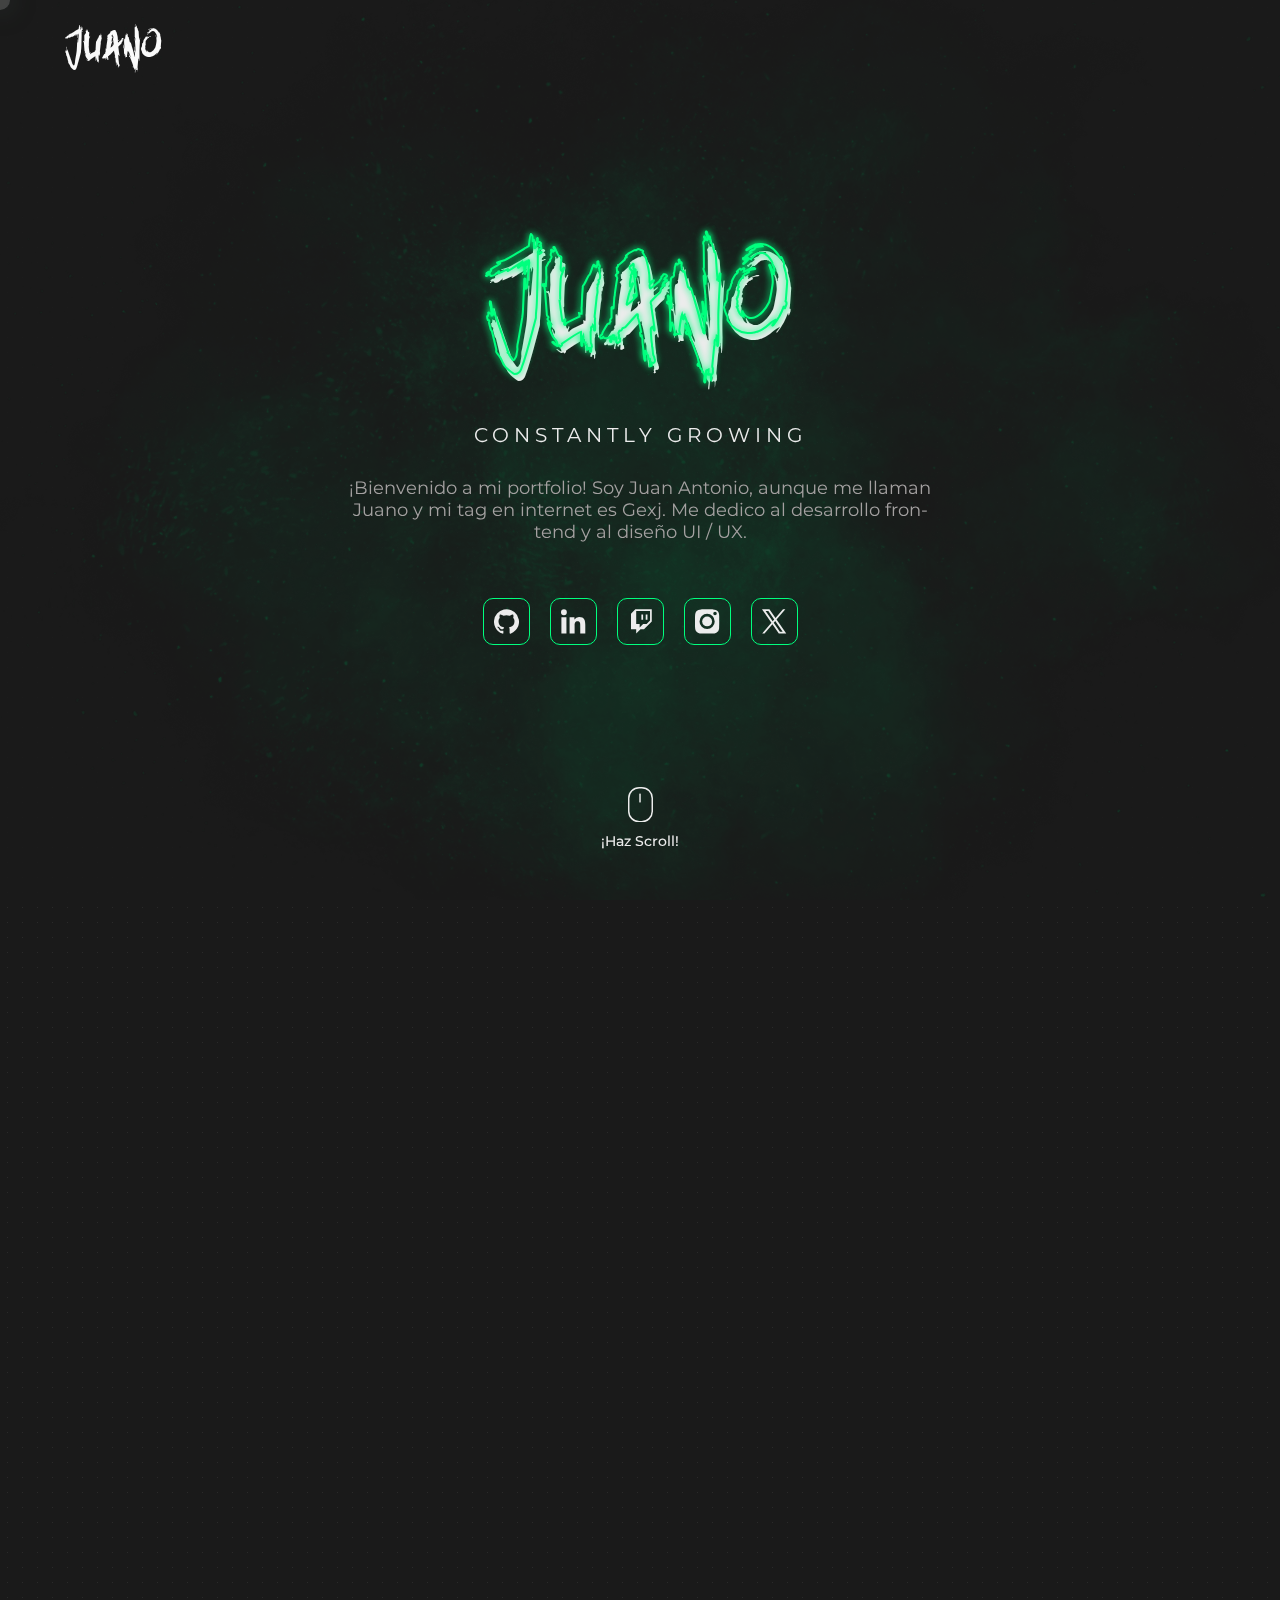
==== commit d68ef510: "added image to new projects" ====
--- a/index.html
+++ b/index.html
@@ -434,11 +434,11 @@
               </article>
               <!-- Proyecto -->
               <article class="Slider-item reference">
-                <a href="https://topcandy.gexj.es" class="Slider-link" target="_blank" data-hover><img src="https://placehold.co/600x400/EEE/31343C" alt=""
+                <a href="https://gestoriacarrillo.es" class="Slider-link" target="_blank" data-hover><img src="/public/assets/rand.webp" alt=""
                     class="Slider-img"></a>
                 <div class="Slider-info">
-                  <h3 class="Slider-title">Top Candy</h3>
-                  <p class="Slider-description">Diseñé y desarrollé el frontend de Top Candy, una empresa dedicada a la producción de confiterías y chucherías. Proyecto en proceso</p>
+                  <h3 class="Slider-title">Gestoría Carrillo</h3>
+                  <p class="Slider-description"></p>
                 </div>
               </article>
               <!-- Proyecto -->
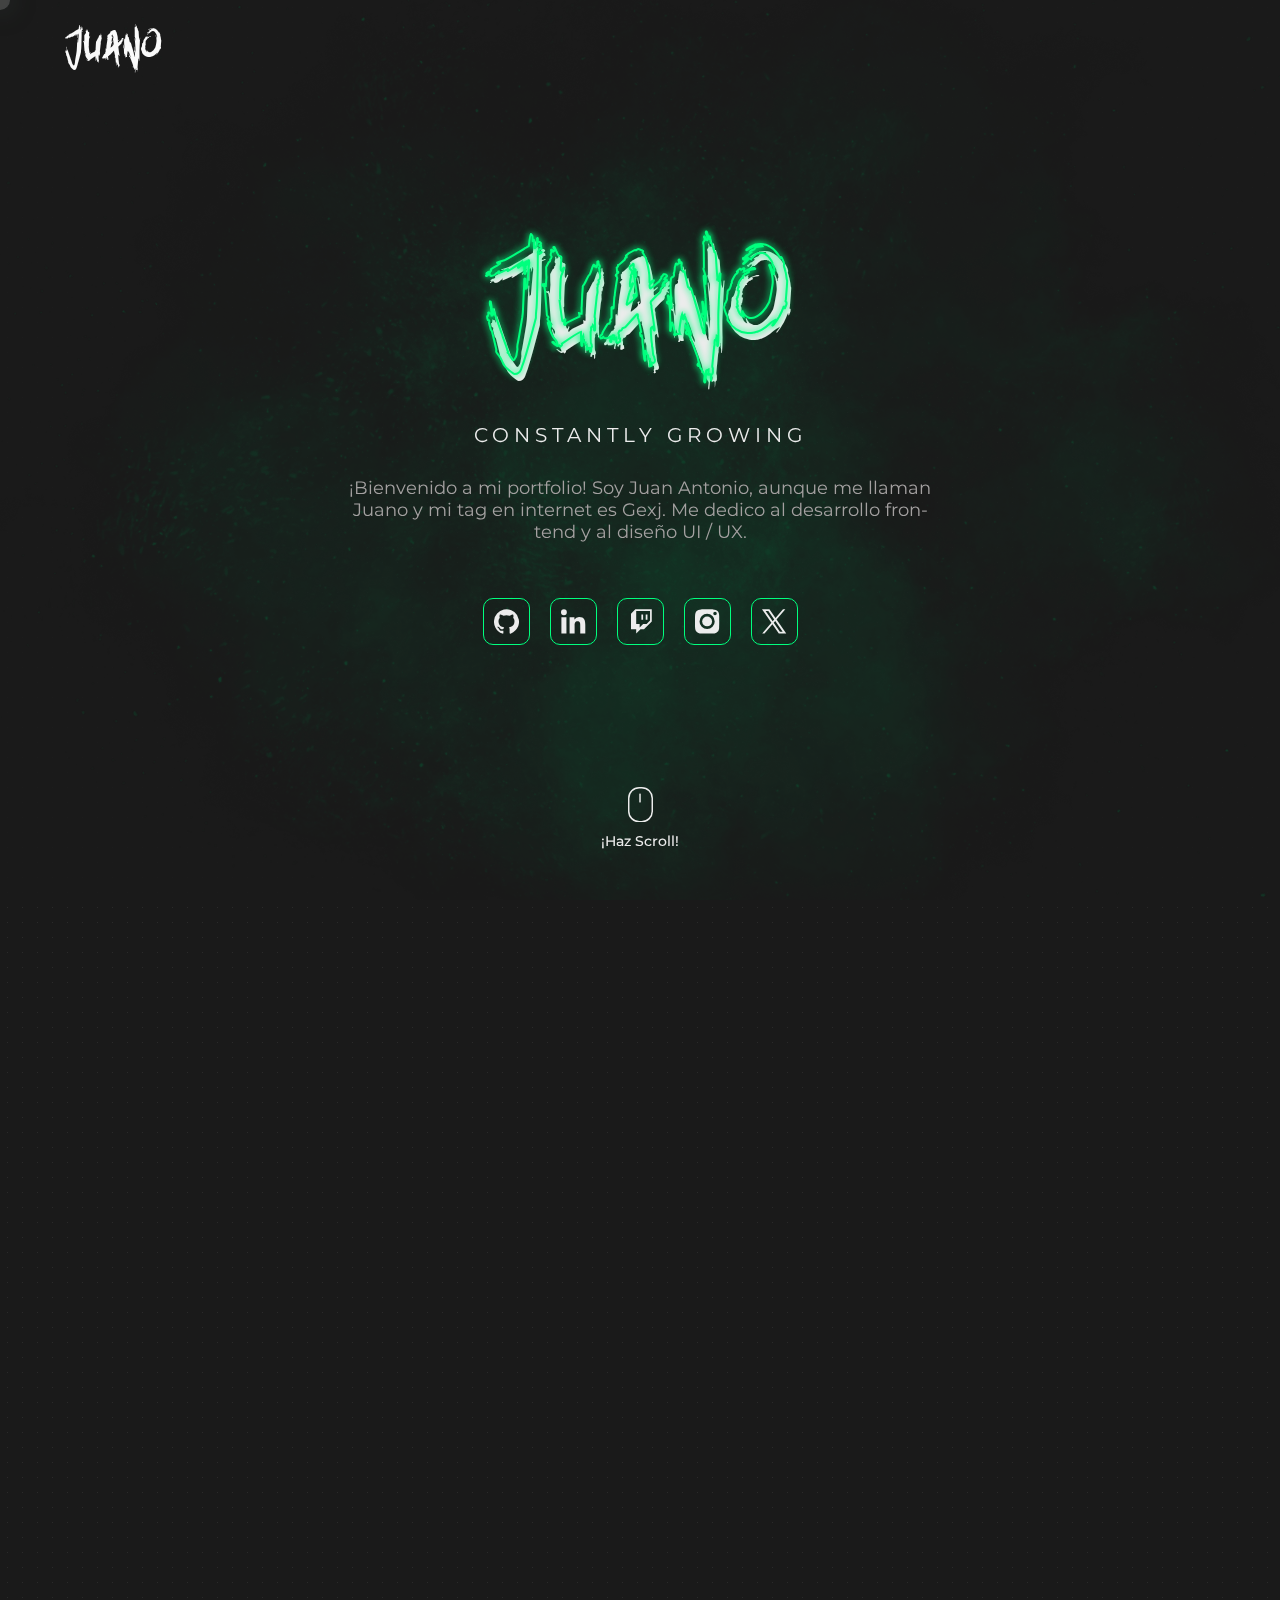
==== commit 0e58e54d: "Update index.html" ====
--- a/index.html
+++ b/index.html
@@ -438,7 +438,7 @@
                     class="Slider-img"></a>
                 <div class="Slider-info">
                   <h3 class="Slider-title">Gestoría Carrillo</h3>
-                  <p class="Slider-description"></p>
+                  <p class="Slider-description">Diseñé una web moderna y funcional, optimizada para móviles, que facilita la navegación y resalta los servicios de la gestoría.</p>
                 </div>
               </article>
               <!-- Proyecto -->
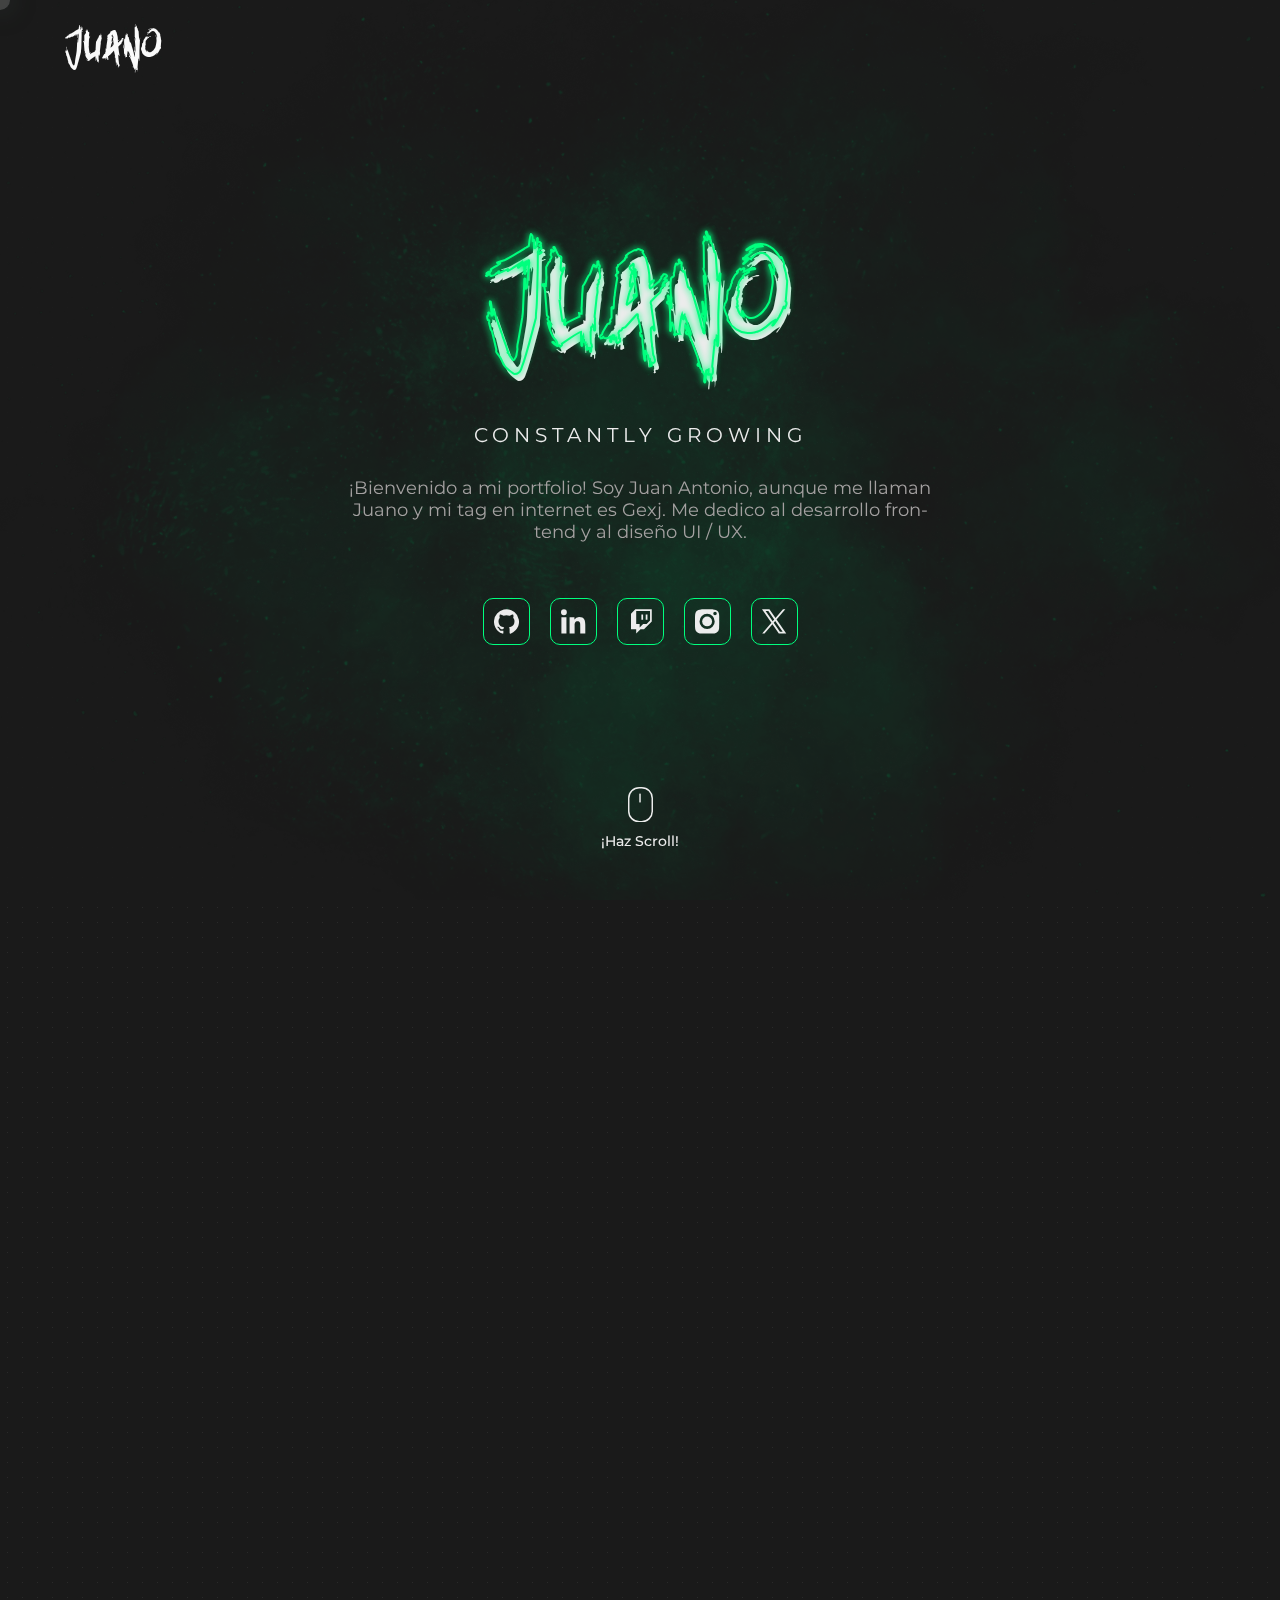
==== commit e6e9c8eb: "added proyect photos" ====
--- a/index.html
+++ b/index.html
@@ -388,7 +388,7 @@
           <!-- Botones de control del slider  -->
           <div class="Projects-control" data-anim="parent">
             <!-- Botón anterior -->
-            <button class="Projects-button Projects-button--prev" data-hover>
+            <button class="Projects-button Projects-button--prev"  data-hover>
               <svg class="Projects-icon--prev" viewBox="0 0 16 16">
                 <path fill-rule="evenodd" d="M11.354 1.646a.5.5 0 0 1 0 .708L5.707 8l5.647 5.646a.5.5 0 0 1-.708.708l-6-6a.5.5 0 0 1 0-.708l6-6a.5.5 0 0 1 .708 0"/>
               </svg>
@@ -405,7 +405,7 @@
             <div class="Slider-wrapper">
               <!-- Proyecto -->
                  <article class="Slider-item Slider-item--reverse">
-                <a href="/public/assets/home-camara-comercio-v4.pdf" class="Slider-link" target="_blank" data-hover><img src="https://placehold.co/600x400/EEE/31343C" alt=""
+                <a href="/public/assets/home-camara-comercio-v4.pdf" class="Slider-link" target="_blank" data-hover><img src="/public/assets/camaracomer.webp" alt=""
                     class="Slider-img"></a>
                 <div class="Slider-info">
                   <h3 class="Slider-title">Cámara de Comercio Badajoz</h3>
@@ -416,7 +416,7 @@
               </article>
               <!-- Proyecto -->
               <article class="Slider-item reference">
-                <a href="https://topcandy.gexj.es" class="Slider-link" target="_blank" data-hover><img src="https://placehold.co/600x400/EEE/31343C" alt=""
+                <a href="https://topcandy.gexj.es" class="Slider-link" target="_blank" data-hover><img src="/public/assets/topcandy.webp" alt=""
                     class="Slider-img"></a>
                 <div class="Slider-info">
                   <h3 class="Slider-title">Top Candy</h3>
@@ -425,11 +425,11 @@
               </article>
               <!-- Proyecto -->
               <article class="Slider-item Slider-item--reverse">
-                <a href="https://certired.com" class="Slider-link" target="_blank" data-hover><img src="https://placehold.co/600x400/EEE/31343C" alt=""
+                <a href="https://certired.com" class="Slider-link" target="_blank" data-hover><img src="/public/assets/certired.webp" alt=""
                     class="Slider-img"></a>
                 <div class="Slider-info">
                   <h3 class="Slider-title">Certired</h3>
-                  <p class="Slider-description">Diseñé el inicio de Certired y posteriormente lo adapté a la plantilla de Wordpress. Además desarrollé un mapa interactivo en el que localizar las aulas presentes en Andalucía.</p>
+                  <p class="Slider-description">Diseño del inicio de Certired y adaptación a la plantilla de Wordpress. Además desarrollé un mapa interactivo en el que localizar las aulas presentes en Andalucía.</p>
                 </div>
               </article>
               <!-- Proyecto -->
@@ -443,11 +443,11 @@
               </article>
               <!-- Proyecto -->
               <article class="Slider-item Slider-item--reverse">
-                <a href="https://certired.com" class="Slider-link" target="_blank" data-hover><img src="https://placehold.co/600x400/EEE/31343C" alt=""
+                <a href="/public/assets/home-zonaviaje-rev1.pdf" class="Slider-link" target="_blank" data-hover><img src="/public/assets/zoviaj.webp" alt=""
                     class="Slider-img"></a>
                 <div class="Slider-info">
-                  <h3 class="Slider-title">Certired</h3>
-                  <p class="Slider-description">Diseñé el inicio de Certired y posteriormente lo adapté a la plantilla de Wordpress. Además desarrollé un mapa interactivo en el que localizar las aulas presentes en Andalucía.</p>
+                  <h3 class="Slider-title">Zona Viaje</h3>
+                  <p class="Slider-description">Diseño web de zonaviaje.com dándole un enfoque moderno y atractivo, basado en la usabilidad. Además realicé el diseño del panel de usuario, el login, el registro y el checkout. Actualmente se encuentra en desarrollo</p>
                 </div>
               </article>
             </div>
